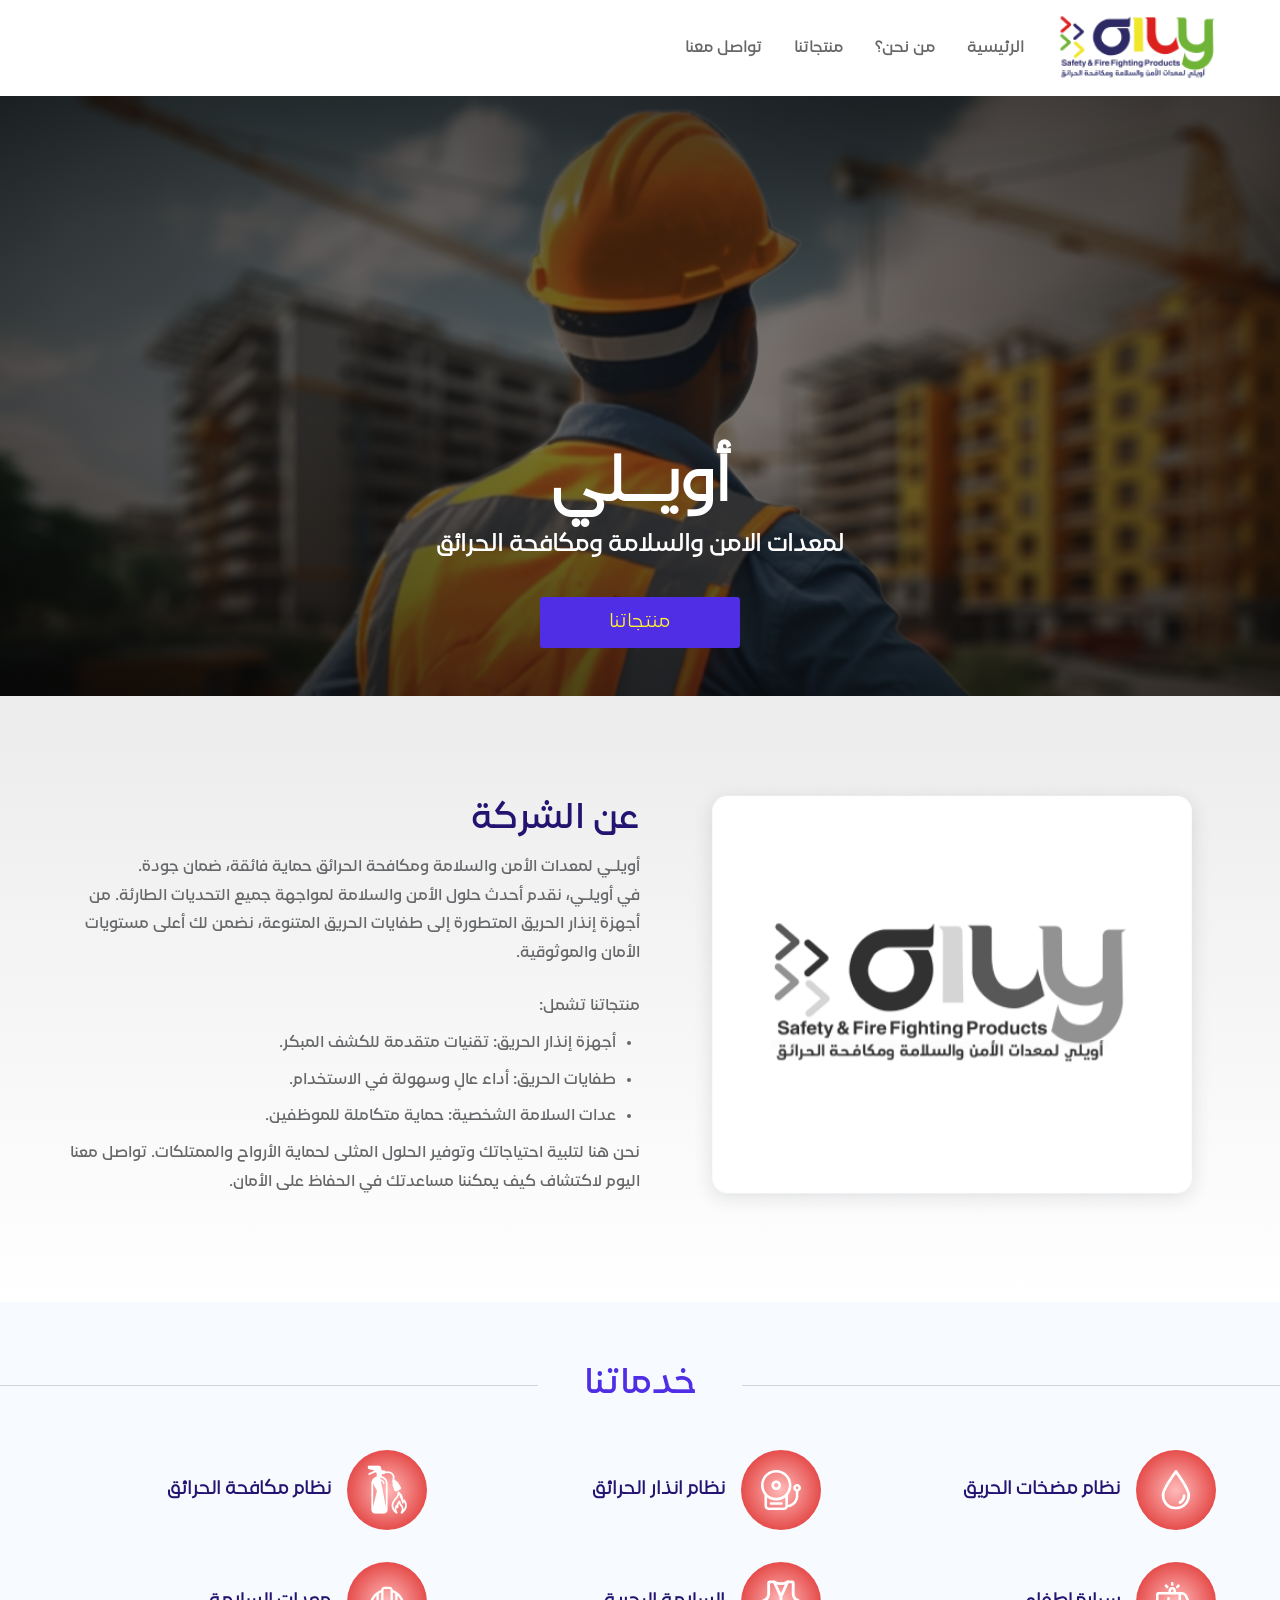
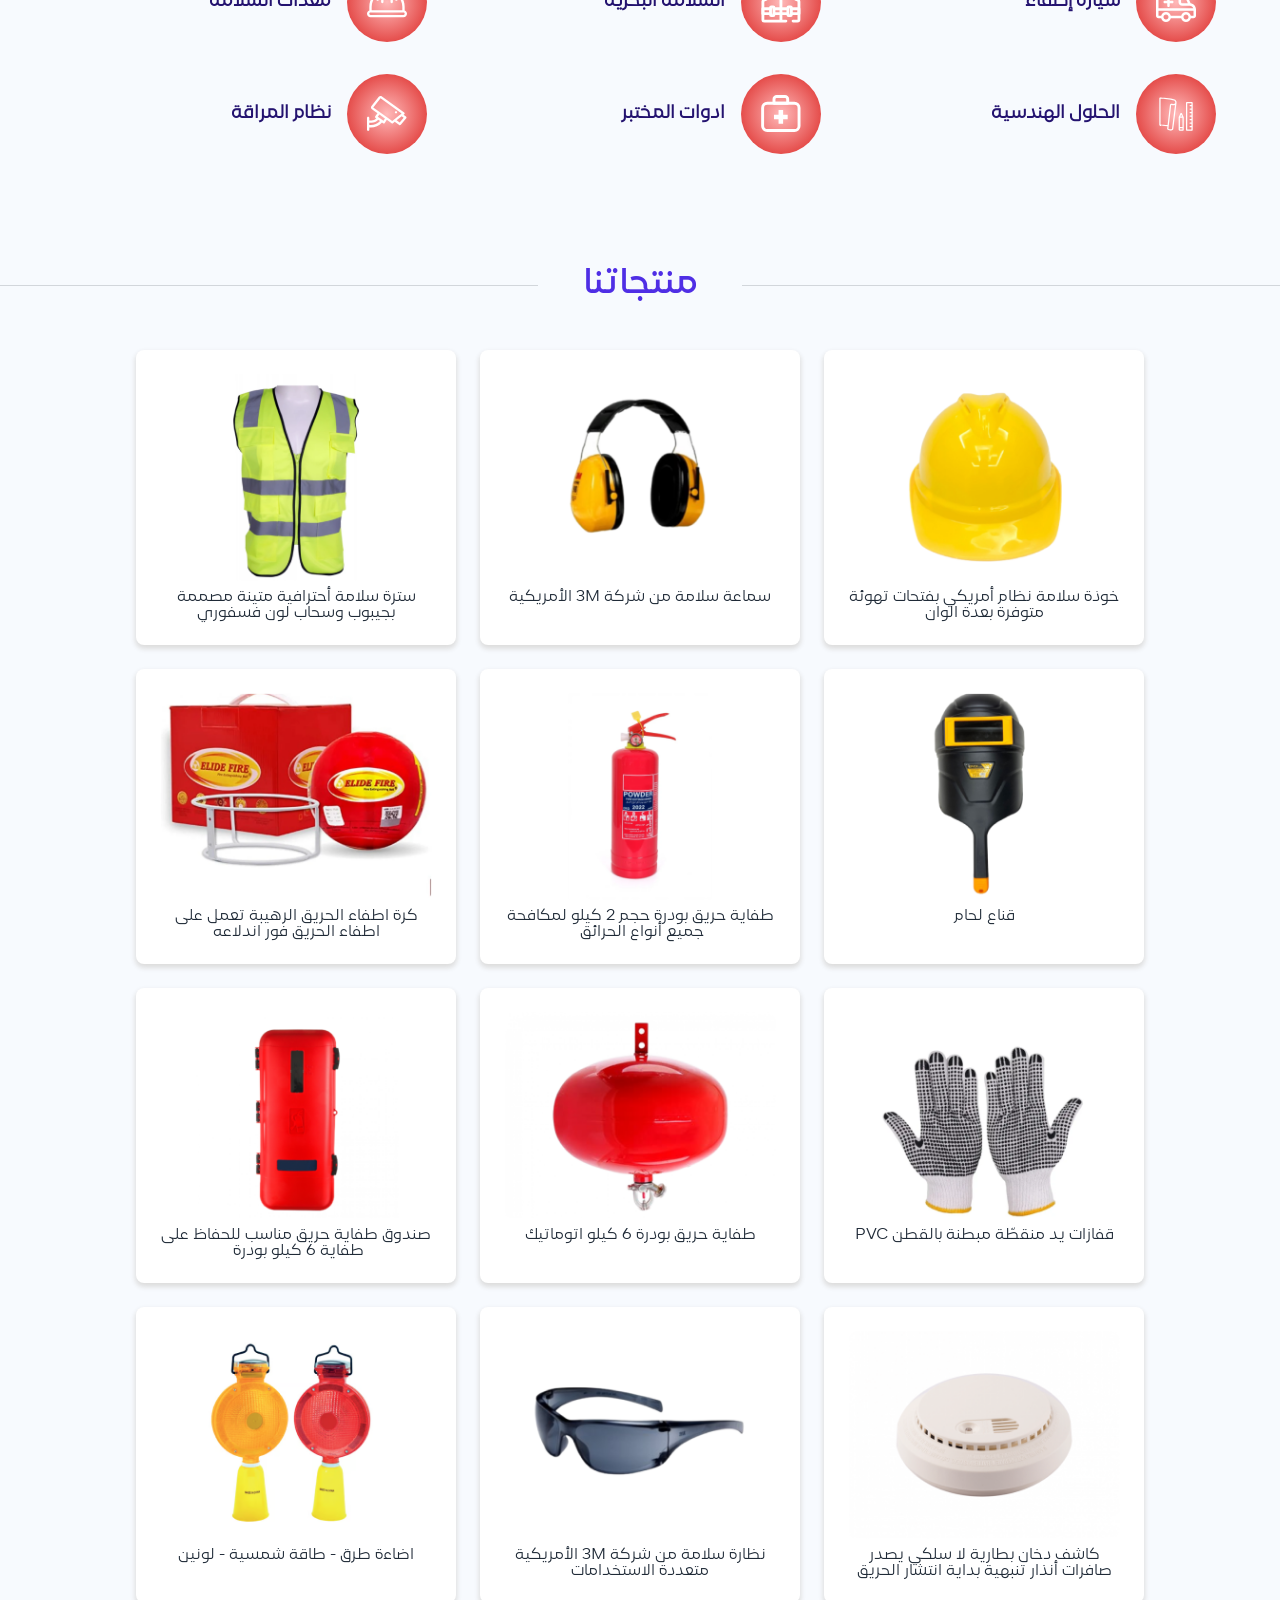
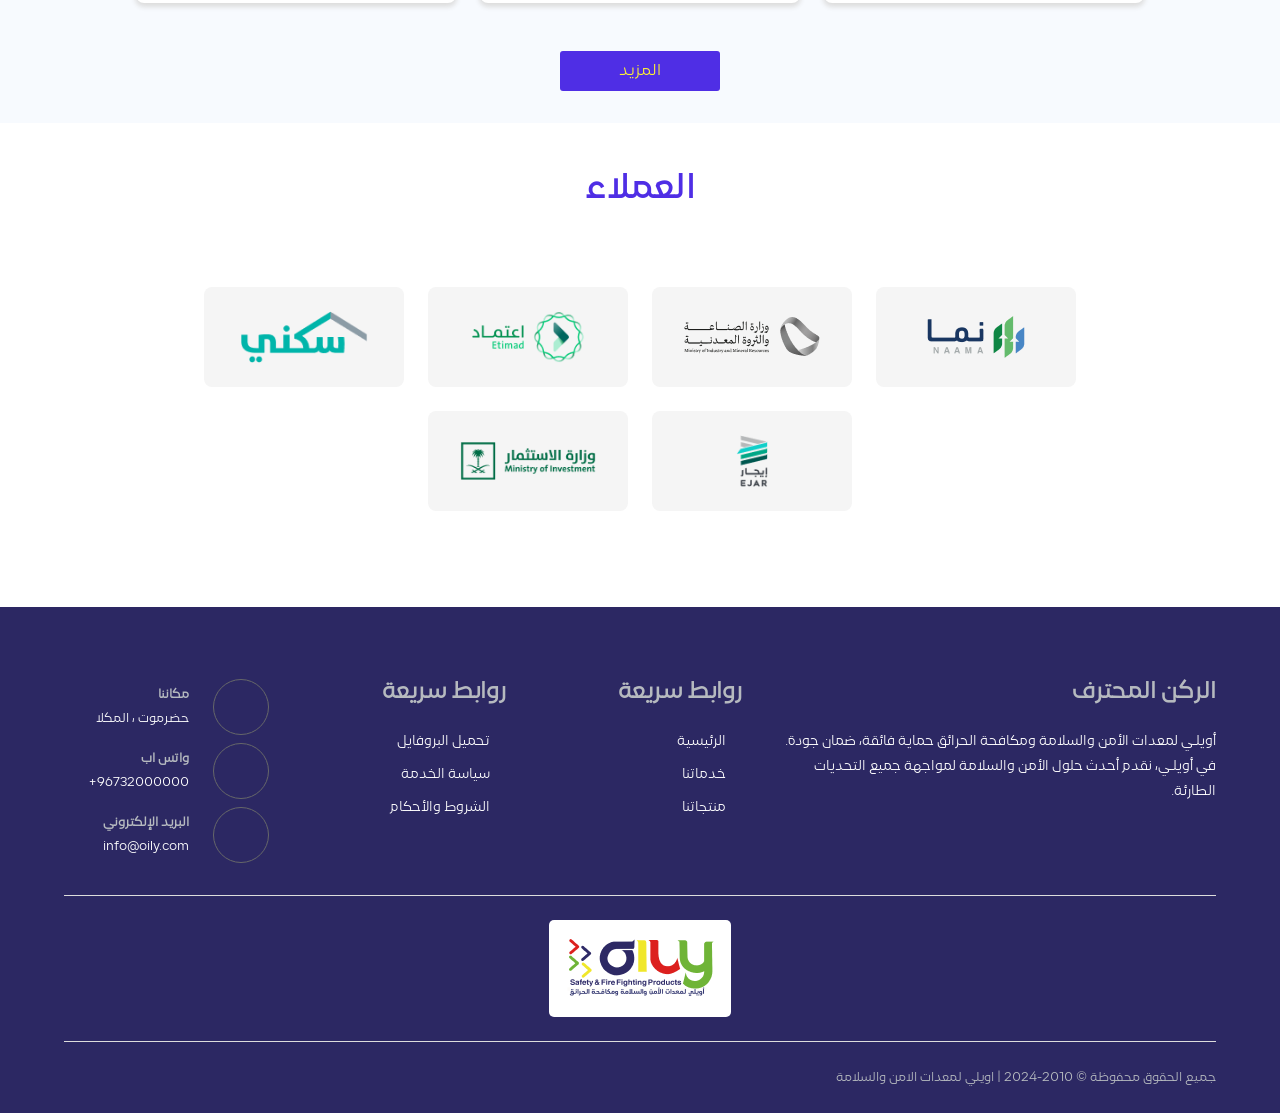
==== index.html @ 7bdcf091 "create products page, and pagination component" ====
<!DOCTYPE html>
<html lang="ar" dir="rtl">
    <head>
        <meta charset="UTF-8">
        <meta name="viewport" content="width=device-width, initial-scale=1.0">

        <!-- Icons -->
        <link rel='stylesheet' href='https://cdn-uicons.flaticon.com/2.5.1/uicons-thin-straight/css/uicons-thin-straight.css'>
        <link rel='stylesheet' href='https://cdn-uicons.flaticon.com/2.5.1/uicons-brands/css/uicons-brands.css'>

        <!-- Style -->
        <link rel="stylesheet" href="./asset/styles/index.css">
        <link rel="stylesheet" href="./asset/styles/home.css">

        <title>أويـلي</title>
    </head>

    <body>
        <!-- for the navbar -->
        <header></header>

        <!-- Hero Section -->
        <section class="hero">
            <header>
                <h1>أويــلي</h1>
                <h2>لمعدات الامن والسلامة ومكافحة الحرائق</h2>
            </header>

            <section class="btn0container">
                <a href="/pages/products" class="btn center">منتجاتنا</a>
            </section>
        </section>

        <!-- about section -->
        <section class="about section">
            <section class="image center">
                <!-- <img src="./asset/images/about.png" alt="Oily Logo"> -->
                <img src="./asset/images/Group 1878.png" alt="Oily Logo">
            </section>

            <article>
                <header>
                    <h2>عن الشركة</h2>
                </header>

                <p>أويلـي لمعدات الأمن والسلامة ومكافحة الحرائق حماية فائقة، ضمان جودة.</p>
                <p>
                    في أويلـي، نقدم أحدث حلول الأمن والسلامة لمواجهة جميع التحديات الطارئة. من أجهزة إنذار الحريق
                    المتطورة إلى طفايات الحريق المتنوعة، نضمن لك أعلى مستويات الأمان والموثوقية.
                </p>
                <p>منتجاتنا تشمل:</p>

                <ul>
                    <li>أجهزة إنذار الحريق: تقنيات متقدمة للكشف المبكر.</li>
                    <li>طفايات الحريق: أداء عالٍ وسهولة في الاستخدام.</li>
                    <li>عدات السلامة الشخصية: حماية متكاملة للموظفين.</li>
                </ul>

                <p>
                    نحن هنا لتلبية احتياجاتك وتوفير الحلول المثلى لحماية
                    الأرواح والممتلكات. تواصل معنا اليوم لاكتشاف كيف يمكننا مساعدتك في الحفاظ على الأمان.
                </p>
            </article>
        </section>

        <!-- Services section -->
        <section class="services section">
            <header>
                <h2>خدماتنا</h2>
            </header>

            <section id="services-container">
                <!-- <article class="service">
                    <section class="icon center">
                        <img src="./asset/icons/Frame.svg" alt="icon">
                    </section>

                    <header>
                        <h3>نظام مضخات الحريق</h3>
                    </header>
                </article> -->
            </section>
        </section>

        <section class="products section">
            <header>
                <h2>منتجاتنا</h2>
            </header>

            <section id="products-container" class="cards-container">
                <!-- <article class="product">
                    <section class="img center">
                        <img src="./asset/images/Image.png" alt="product's image">
                    </section>

                    <p>
                        خوذة سلامة نظام أمريكي بفتحات تهوئة متوفرة بعدة الوان
                    </p>
                </article> -->
            </section>

            <section class="btn-container">
                <a href="/pages/products.html" class="btn center">المزيد</a>
            </section>
        </section>

        <!-- Customers -->
        <section class="customers section">
            <header>
                <h2>العملاء</h2>
            </header>

            <section id="customers-container">
                <!-- <section class="customer center">
                    <img src="./asset/images/Gov_Logo.png" alt="Customer's logo">
                </section> -->
            </section>

        </section>

        <footer class="footer"></footer>

        <script type="module" src="./asset/js/index.js"></script>
        <script src="./asset/js/products.js"></script>
    </body>
</html>
---- asset/styles/index.css ----
@font-face {
    font-family: Lama;
    src: url('../fonts/lama_sans/Standard/LamaSans-Regular.ttf');
}

@font-face {
    font-family: Lama-Semibold;
    src: url('../fonts/lama_sans/Standard/LamaSans-SemiBold.ttf');
}

:root {
    --main-color: #241370;
    --header-color: #4F2EE5;
    --card-color: #F5F5F5;
    --bg-color: #ECECEC;
    --white-color: #FFF;
    --font-color: #666769;
    --border-color: #ddd;
}

* {
    margin: 0;
    padding: 0;
    transition: .3s;
    font-family: Lama;
    box-sizing: border-box;
    -moz-box-sizing: border-box;
    -webkit-box-sizing: border-box;
}

html {
    font-size: 16px;
}

body {
    color: var(--font-color);
    /* background-image: linear-gradient(45deg, var(--bg-color), var(--white-color)); */
}

a {
    text-decoration: none;
    color: var(--main-color);
}

a:hover {
    color: var(--header-color);
}

img {
    width: 100%;
}

i {
    line-height: 0;
}

.section {
    padding: 1rem 5%;
}

.section header  h2 {
    font-family: Lama-Semibold;
    color: var(--header-color);
    font-size: 2.25rem;
}

.section > header > p {
    font-size: 1.5rem;
}

.center {
    display: flex;
    flex-direction: column;
    justify-content: center;
    align-items: center;
    text-align: center;
    gap: .5rem;
}

.logo {
    width: 10rem;
}

.btn {
    height: 2.5rem;
    min-width: 10rem;
    padding: .5rem 1.5rem;
    background-color: var(--header-color);
    color: #FFF333;
    font-weight: 500;
    border-radius: 3px;
}

.btn:hover {
    background-color: var(--main-color);
    color: var(--white-color);
}

.responsive {
    display: none;
}

@media (max-width: 992px) {
    .responsive {
        display: unset;
    }

    .center.responsive {
        display: flex;
    }

    .non-responsive {
        display: none;
    }
}

.cards-container {
    display: flex;
    flex-wrap: wrap;
    justify-content: center;
    gap: 1.5rem;
    margin: 2rem 0;
    padding: 1rem 5%;
}

.card {
    width: 20rem;
    background-color: var(--white-color);
    padding: 1.5rem;
    border-radius: .5rem;
    display: flex;
    flex-direction: column;
    gap: .5rem;
    box-shadow: 0 3px 5px 1px var(--border-color);
}

.card .icon {
    width: 52px;
    height: 52px;
    background-color: var(--header-color);
    font-size: 1.5rem;
    border-radius: .5rem;
    color: var(--white-color);
}

.card header  {
    color: var(--main-color);
}

.card p {
    text-align: center;
    color: #1F2A37;
}

.card:hover {
    transform: scale(1.02);
    transition: .1s;
}

/* Navbar */
.navbar {
    height: 6rem;
    padding: 1rem 5%;
    background-color: var(--white-color);
    display: flex;
    justify-content: space-between;
    align-items: center;
}

.navbar ul {
    list-style: none;
    display: flex;
    align-items: center;
    gap: 2rem;
}

.navbar ul a {
    color: var(--font-color);
    font-weight: 600;
}

.navbar ul a:hover {
    color: var(--main-color);
}

.navbar .bar {
    font-size: 2rem;
    cursor: pointer;
    color: var(--main-color);
}

.navbar .bar:hover {
    font-size: 2rem;
    cursor: pointer;
    color: var(--header-color);
}

.navbar .icons {
    display: flex;
    gap: 1rem;
    font-size: 1.5rem;
}
.navbar .icons a {
    color: inherit;
}

.navbar .icons a:hover {
    color: var(--main-color);
}

@media (max-width: 992px) {
    .navbar > ul > ul {
        width: 100%;
        flex-direction: column;
        justify-content: center;
        align-items: center;
        position: absolute;
        top: 1rem;
        right: 0;
        padding: 2rem 3rem;
        background-color: var(--white-color);
        border-radius: 0 0 .5rem .5rem;
        height: 0;
        display: none;
        opacity: 0;
        animation-name: navbar-responsive-close;
        animation-duration: .4s;
        animation-fill-mode: forwards;
        z-index: 20;
    }

    .navbar > ul:hover > ul {
        display: flex;
        animation-name: navbar-responsive;
        animation-duration: .5s;
        animation-fill-mode: forwards;
    }
}

@keyframes navbar-responsive {
    from {
        height: 0;
        opacity: 0;
    }

    to {
        height: 15rem;
        opacity: 1;
    }
}

@keyframes navbar-responsive-close {
    from {
        height: 13rem;
        opacity: 1;
    }

    to {
        height: 0;
        opacity: 0;
    }
}

/* footer */
.footer {
    padding: 4rem 5% 1.5rem;
    background-color: #2c2863;
    color: var(--white-color);
    line-height: 1.8;
}

.footer > section:first-child {
    display: grid;
    grid-template-columns: repeat(5, 1fr);
    gap: 2rem;
    font-size: 14px;
}

.footer > section:first-child header {
    margin-bottom: 1rem;
    color: #B6BABF;
    font-size: 20px;
}

.footer > section:first-child > article:first-child {
    grid-column: span 2;
}

.footer > section:first-child ul {
    list-style: none;
}

.footer > section:first-child ul li {
    margin: .5rem 1rem;
}

.footer > section:first-child ul li a {
    color: var(--white-color);
}

.footer > section:first-child ul li a:hover {
    color: var(--header-color);
}

.footer > section:first-child > section:last-child article {
    display: flex;
    align-items: center;
    gap: 1.5rem;
    font-size: 13px;
    margin: .5rem 0;
}

.footer > section:first-child > section:last-child article header {
    margin: 0;
}

.footer > section:first-child > section:last-child article header h2 {
    font-size: 13px;
}

.footer > section:first-child > section:last-child article .icon {
    width: 3.5rem;
    height: 3.5rem;
    border: 1px solid var(--font-color);
    border-radius: 50%;
    font-size: 1.5rem;
    color: #B6BABF;
}

.footer > section:nth-of-type(2) {
    margin: 1.5rem 0;
    padding: 1.5rem 0;
    border-bottom: 1px solid var(--border-color);
    border-top: 1px solid var(--border-color);
}

.footer > section:nth-of-type(2) > section {
    width: fit-content;
    margin: 0 auto;
    padding: 1rem;
    border-radius: 5px;
    background-color: var(--white-color);
}

.footer > section:nth-of-type(3) {
    display: flex;
    justify-content: space-between;
    align-items: center;
    color: #B6BABF;
}

.footer > section:nth-of-type(3) > p {
    font-size: 13px;
}

.footer > section:nth-of-type(3) .icons {
    display: flex;
    gap: 1rem;
    font-size: 1.5rem;
}

.footer > section:nth-of-type(3) .icons a {
    color: #B6BABF;
}

.footer > section:nth-of-type(3) .icons a:hover {
    color: var(--header-color);
}

@media (max-width: 1024px) {
    .footer > section:first-child {
        grid-template-columns: repeat(3, 1fr);
    }

    .footer > section:first-child > article:first-child {
        grid-column: 1;
    }

    .footer > section:first-child > section:last-child {
        grid-column: span 3;
        display: flex;
        flex-wrap: wrap;
        justify-content: center;
        gap: 2rem;
    }
}

@media (max-width: 768px) {
    .footer > section:first-child {
        grid-template-columns: repeat(1, 1fr);
    }

    .footer > section:first-child > article:first-child {
        grid-column: 1;
        text-align: center;
    }

    .footer > section:first-child > section:nth-child(2),
    .footer > section:first-child > section:nth-child(3) {
        text-align: center;
    }

    .footer > section:first-child > section:last-child {
        grid-column: 1;
    }

    .footer > section:nth-of-type(3) {
        flex-direction: column-reverse;
        gap: 1.5rem;
    }
}

/* Header Page */
.header-page {
    height: 12.5rem;
    background-image: url('../images/hero.png');
    background-size: cover;
    background-position: center;
    position: relative;
    padding: 0 5%;
    align-items: flex-start;
}

.header-page::after {
    content: "";
    display: block;
    width: 100%;
    height: 100%;
    position: absolute;
    top: 0;
    right: 0;
    background-image: radial-gradient(rgba(6, 6, 6, 0.5), rgba(6, 6, 6, 0.8));
    z-index: 1;
}

.header-page h1 {
    position: relative;
    z-index: 5;
    font-size: 2rem;
    font-family: Lama-Semibold;
    color: var(--white-color);
    position: relative;
    margin: 0 1rem;
}

.header-page h1::before {
    content: '';
    width: 5px;
    height: 100%;
    background-color: var(--white-color);
    display: block;
    position: absolute;
    margin: 0 -1.5rem;
}

/* pagination */
.pagination {
    margin: 3rem 0;
    font-size: 13px;
    display: flex;
    justify-content: center;
    align-items: center;
    gap: 1rem;
    list-style: none;
}

.pagination li a {
    display: flex;
    width: 2rem;
    height: 2rem;
    border: 1px solid var(--border-color);
    color: var(--font-color);
    border-radius: 5px;
}

.pagination li.active a,
.pagination li a.active {
    background-color: var(--header-color);
    color: var(--white-color);
    border-color: var(--header-color);
}

.pagination li a:hover {
    background-color: var(--main-color);
    border-color: var(--main-color);
    color: var(--white-color);
    transform: scale(1.1);
}
---- asset/styles/home.css ----
.hero {
    background-image: url('../images/hero.png');
    background-repeat: no-repeat;
    background-size: cover;
    height: 37.5rem;
    position: relative;
    padding: 3rem 5%;
    display: flex;
    flex-direction: column;
    justify-content: flex-end;
    align-items: center;
    text-align: center;
    gap: 2.5rem;
    color: var(--white-color);
}

.hero::after {
    content: "";
    display: block;
    width: 100%;
    height: 100%;
    position: absolute;
    top: 0;
    background-image: radial-gradient(rgba(6, 6, 6, 0.5), rgba(6, 6, 6, 0.8));
    z-index: 1;
}

.hero > * {
    position: relative;
    z-index: 5;
}

.hero h1 {
    font-size: 4rem;
    margin-bottom: 1rem;
}

.hero .btn {
    height: 3.2rem;
    width: 12.5rem;
    font-size: 1.25rem;
    border-radius: 3px;
}

/* About section */
.about {
    padding: 5rem 5%;
    display: flex;
    justify-content: space-between;
    gap: 2rem;
    align-items: center;
    background-image: linear-gradient(180deg, var(--bg-color), var(--white-color));
}

.about article {
    width: 50%;
}

.about article h2 {
    color: var(--main-color);
    margin-bottom: 1rem;
}

.about article p,
.about article li {
    font-family: Lama-Semibold;
    line-height: 1.8;
}

.about article p:nth-child(4) {
    margin-top: 1.5rem;
}

.about article li {
    margin: .5rem 1.5rem;
}

.about .image {
    width: 33rem;
    position: relative;
}

.about .image img {
    position: relative;
    z-index: 10;
}

.about .image::after,
.about .image::before {
    content: "";
    width: 92.5px;
    height: 158.28px;
    display: block;
    background-image: url('../images/Layer_1.png');
    background-size: cover;
    position: absolute;
    animation-name: opacity;
    animation-duration: 4s;
    animation-timing-function: ease;
    animation-fill-mode: forwards;
    animation-iteration-count: infinite;
}

.about .image::before {
    top: -2rem;
    right: -1rem;
}

.about .image::after {
    bottom: -2rem;
    left: -1rem;
    animation-delay: 1s;
}

@keyframes opacity {
    0% {
        opacity: 0;
    }

    50% {
        opacity: 1;
    }

    100% {
        opacity: 0;
    }
}

@media (max-width: 992px) {
    .about {
        flex-direction: column;
        align-items: center;
    }

    .about article {
        width: 100%
    }
}

/* Section Class of Services and Products section */
.section:not(.about.section, .customers.section) {
    padding: 4rem 0 2rem;
    background-color: #F7FAFE;
}

.section > header {
    position: relative;
}

.section > header h2 {
    width: fit-content;
    margin: 0 auto;
}

.section > header::after,
.section > header::before {
    content: "";
    display: block;
    width: 42%;
    height: 1px;
    border-bottom: 1px solid #D2D6DB;
    position: absolute;
    left: 0;
    top: 50%;
}

.section > header::before {
    left: unset;
    right: 0;
}

/* Services section */
.services > section {
    padding: 1rem 5%;
    display: grid;
    grid-template-columns: repeat(3, 1fr);
    gap: 2rem;
    margin-top: 2rem;
}

.services section .service {
    display: flex;
    align-items: center;
    gap: 1rem;
    color: var(--main-color);
}

.services section .service .icon {
    width: 5rem;
    height: 5rem;
    background-image: radial-gradient(rgba(255, 185, 185, 1), rgba(218, 32, 29, 1));
    border-radius: 50%;
}

.services section .service .icon img {
    width: 2.5rem;
}

@media (max-width: 992px) {
    .services > section {
        grid-template-columns: repeat(2, 1fr);
        margin: 2rem auto;
    }
}

@media (max-width: 768px) {
    .services > header::after,
    .services > header::before {
        width: 35%;
    }
}

@media (max-width: 375px) {
    .services header::after,
    .services header::before {
        width: 25%;
    }

    .services > section {
        grid-template-columns: repeat(1, 1fr);
        width: 100%;
    }
}

/* Products section */
.products .btn {
    width: fit-content;
    margin: 0 auto;
}


/* Customers section */
.customers {
    background-color: var(--white-color);
    padding-top: 3rem;
}

.customers > header::after,
.customers > header::before {
    content: unset;
}

.customers > section {
    padding: 2rem 5%;
    display: flex;
    justify-content: center;
    flex-wrap: wrap;
    gap: 1.5rem;
    margin: 3rem 0;
}

.customers section .customer {
    width: 12.5rem;
    height: 6.25rem;
    background-color: var(--card-color);
    padding: 1.5rem 2rem;
    border-radius: .5rem;
    position: relative;
}

.customers section .customer img {
    width: 100%;
    height: 100%;
    object-fit: scale-down;
}

.customers section .customer:hover img {
    transform: scale(1.1);
}
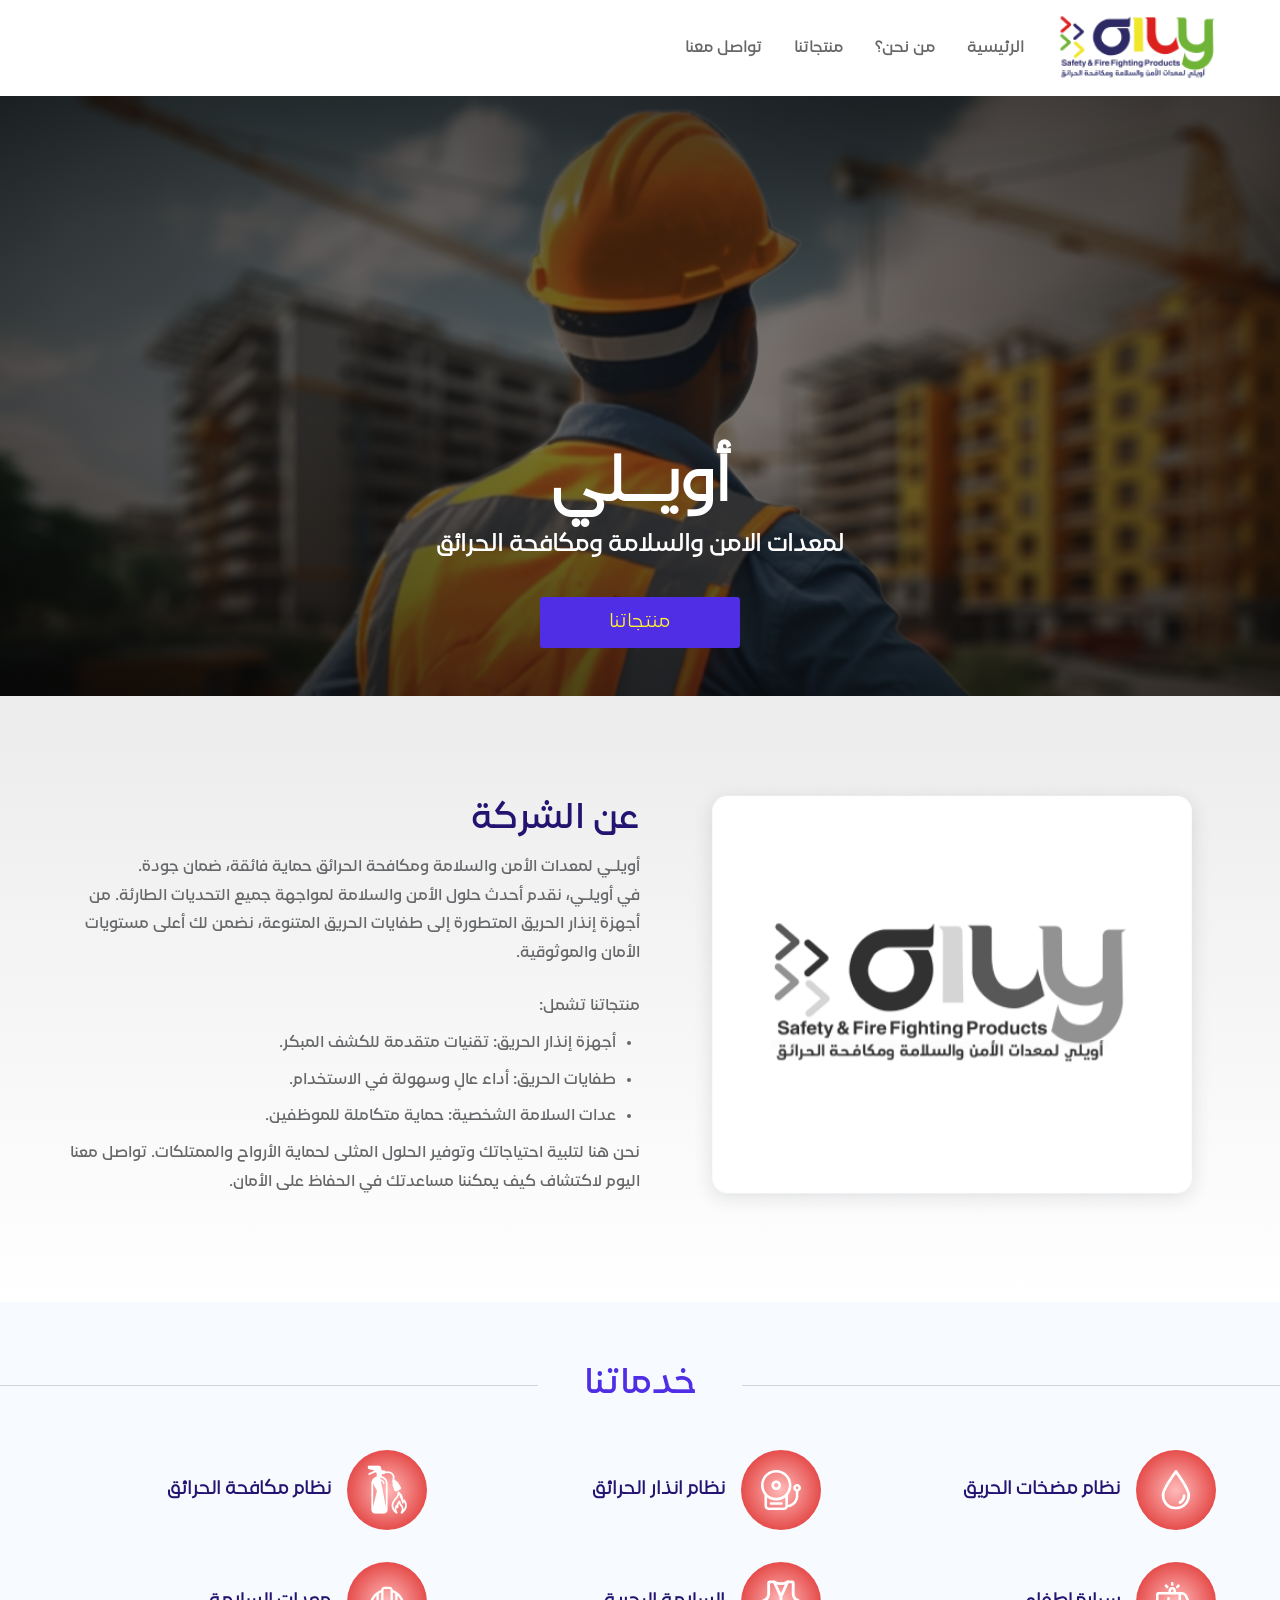
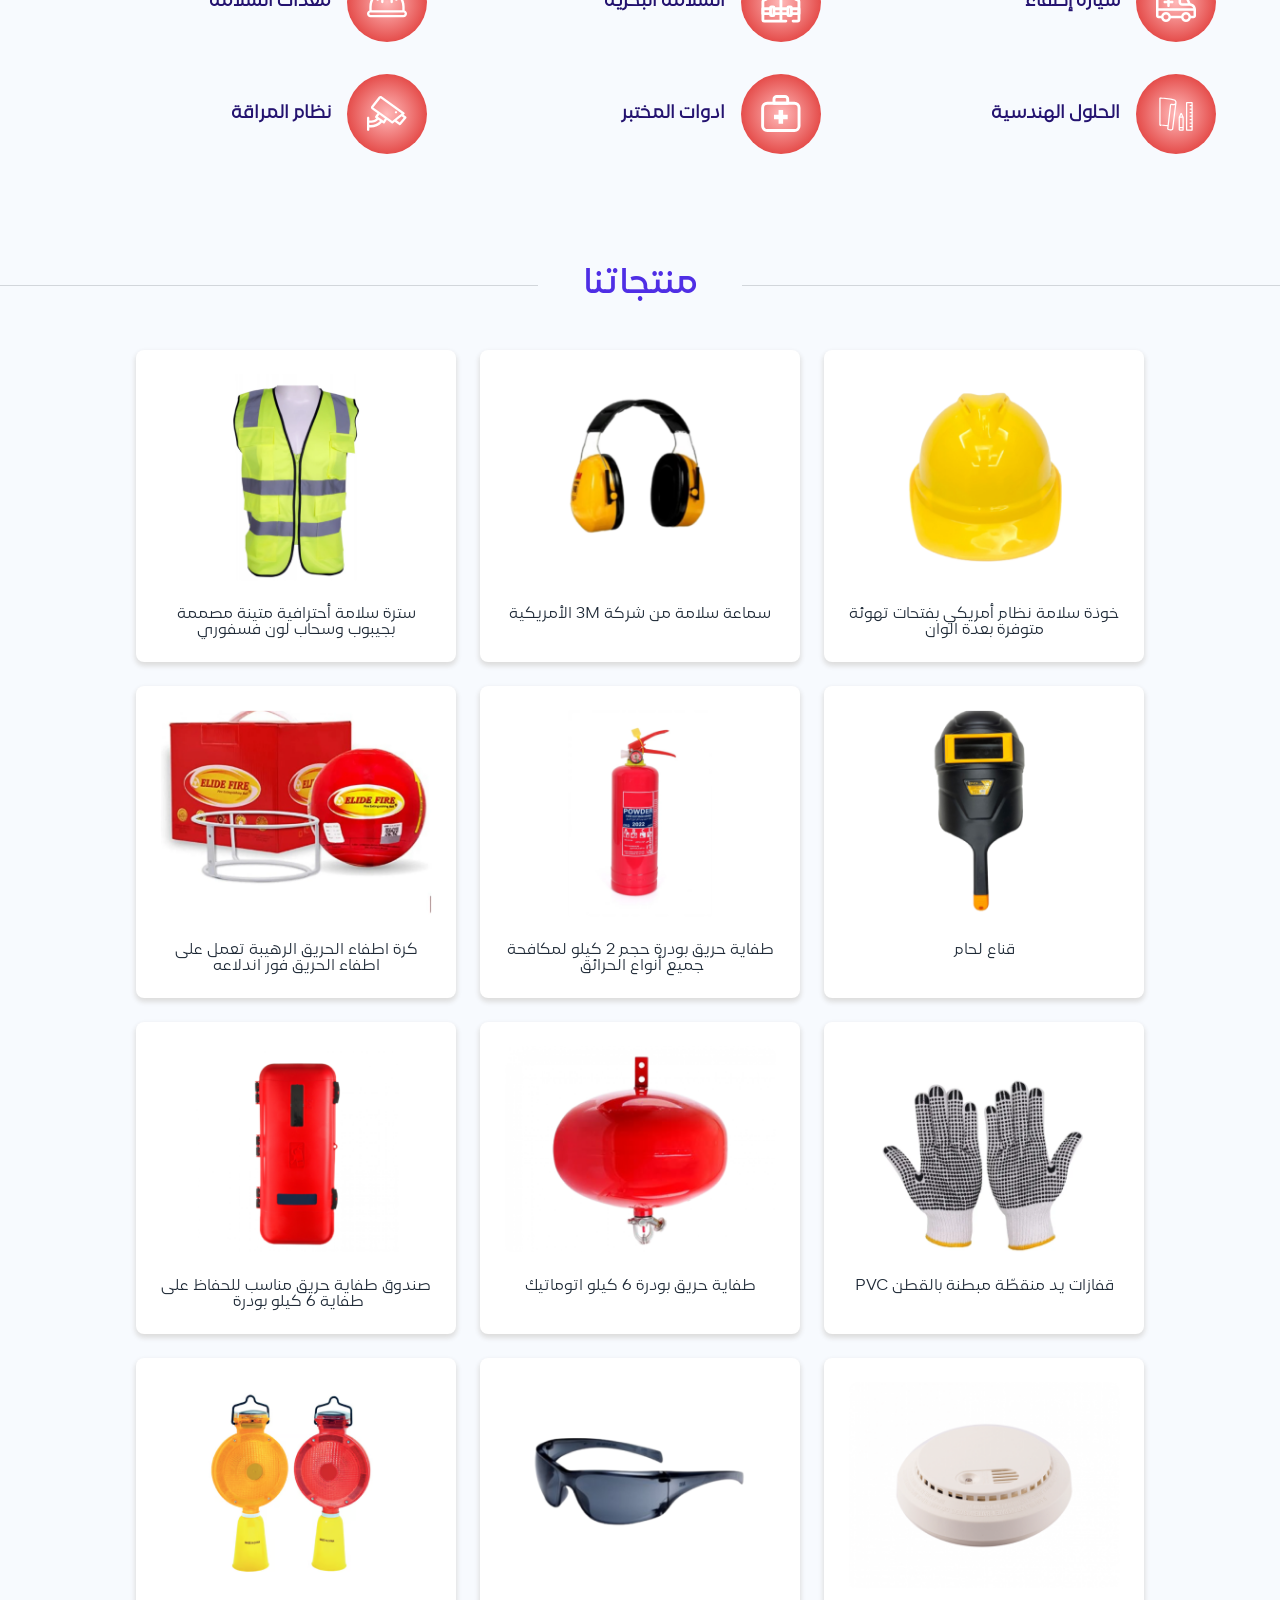
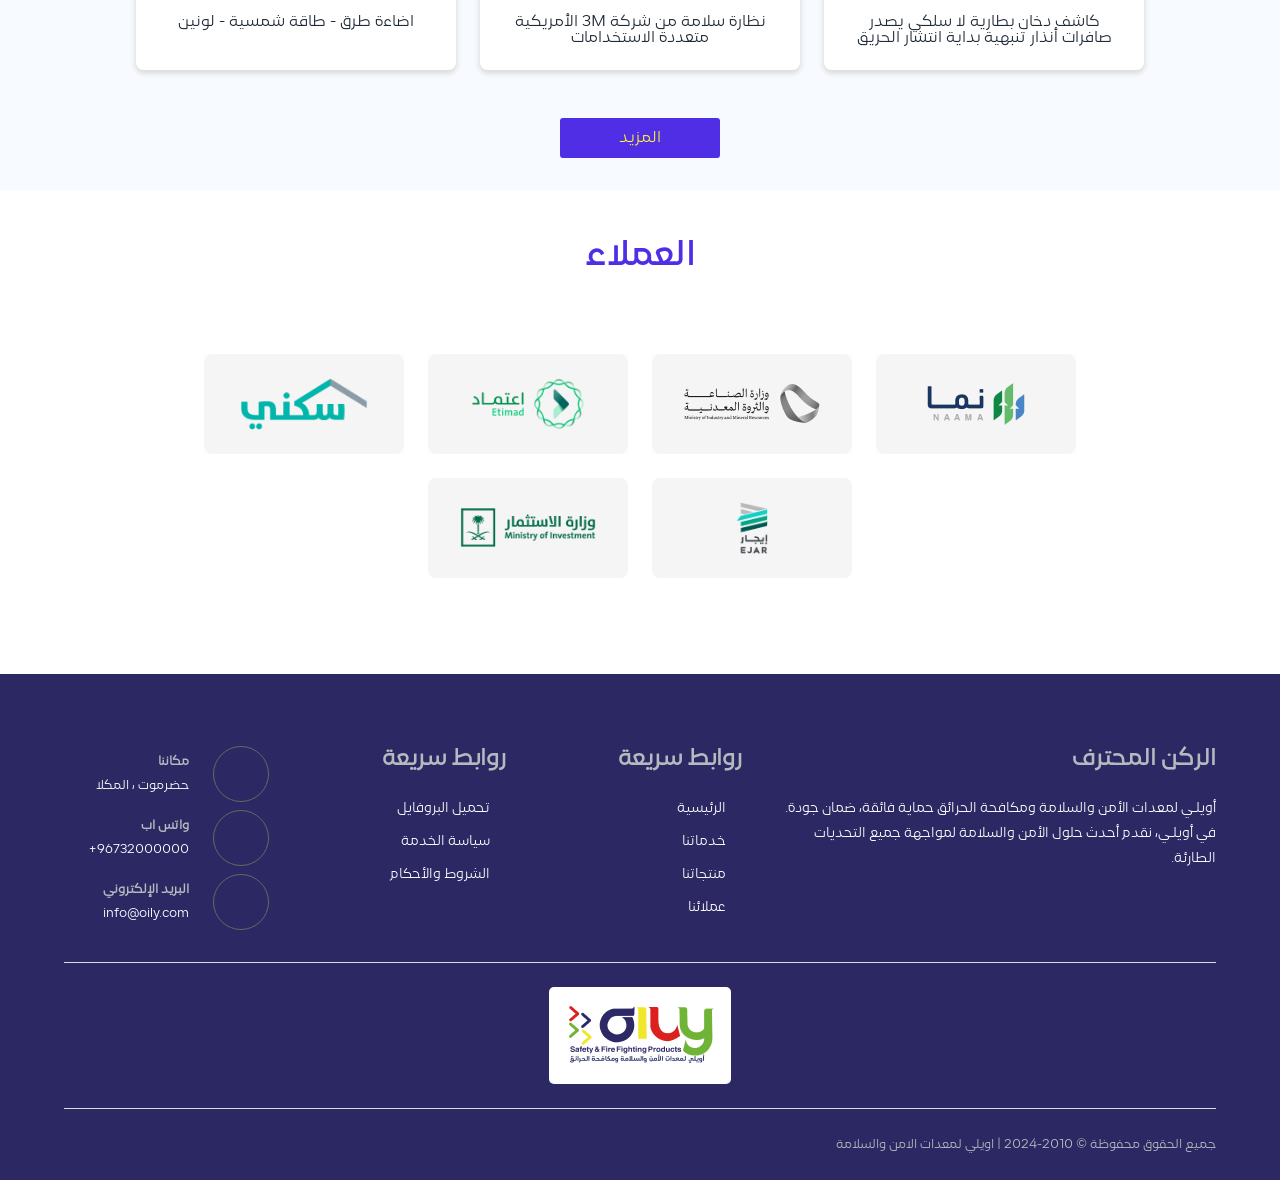
==== commit 31f6a6fa: "add favicon and meta tags" ====
--- a/index.html
+++ b/index.html
@@ -3,6 +3,11 @@
     <head>
         <meta charset="UTF-8">
         <meta name="viewport" content="width=device-width, initial-scale=1.0">
+
+        <meta name="description" content="أويلـي لمعدات الأمن والسلامة ومكافحة الحرائق، نقدم أحدث حلول الأمن والسلامة لمواجهة جميع التحديات الطارئة">
+        <meta name="keywords" content="أويلي, اويلي, معدات سلامة, مكافحةالحرائق، حلول الأمن, اويلي لمعدات السلامة، Oily">
+
+        <link rel="icon" href="/public/logo_icon.ico">
 
         <!-- Icons -->
         <link rel='stylesheet' href='https://cdn-uicons.flaticon.com/2.5.1/uicons-thin-straight/css/uicons-thin-straight.css'>
--- a/asset/styles/index.css
+++ b/asset/styles/index.css
@@ -141,6 +141,17 @@
     font-size: 1.5rem;
     border-radius: .5rem;
     color: var(--white-color);
+}
+
+.card .img {
+    height: 13rem;
+    margin-bottom: 1rem;
+}
+
+.card .img img {
+    width: 100%;
+    height: 100%;
+    object-fit: scale-down;
 }
 
 .card header  {
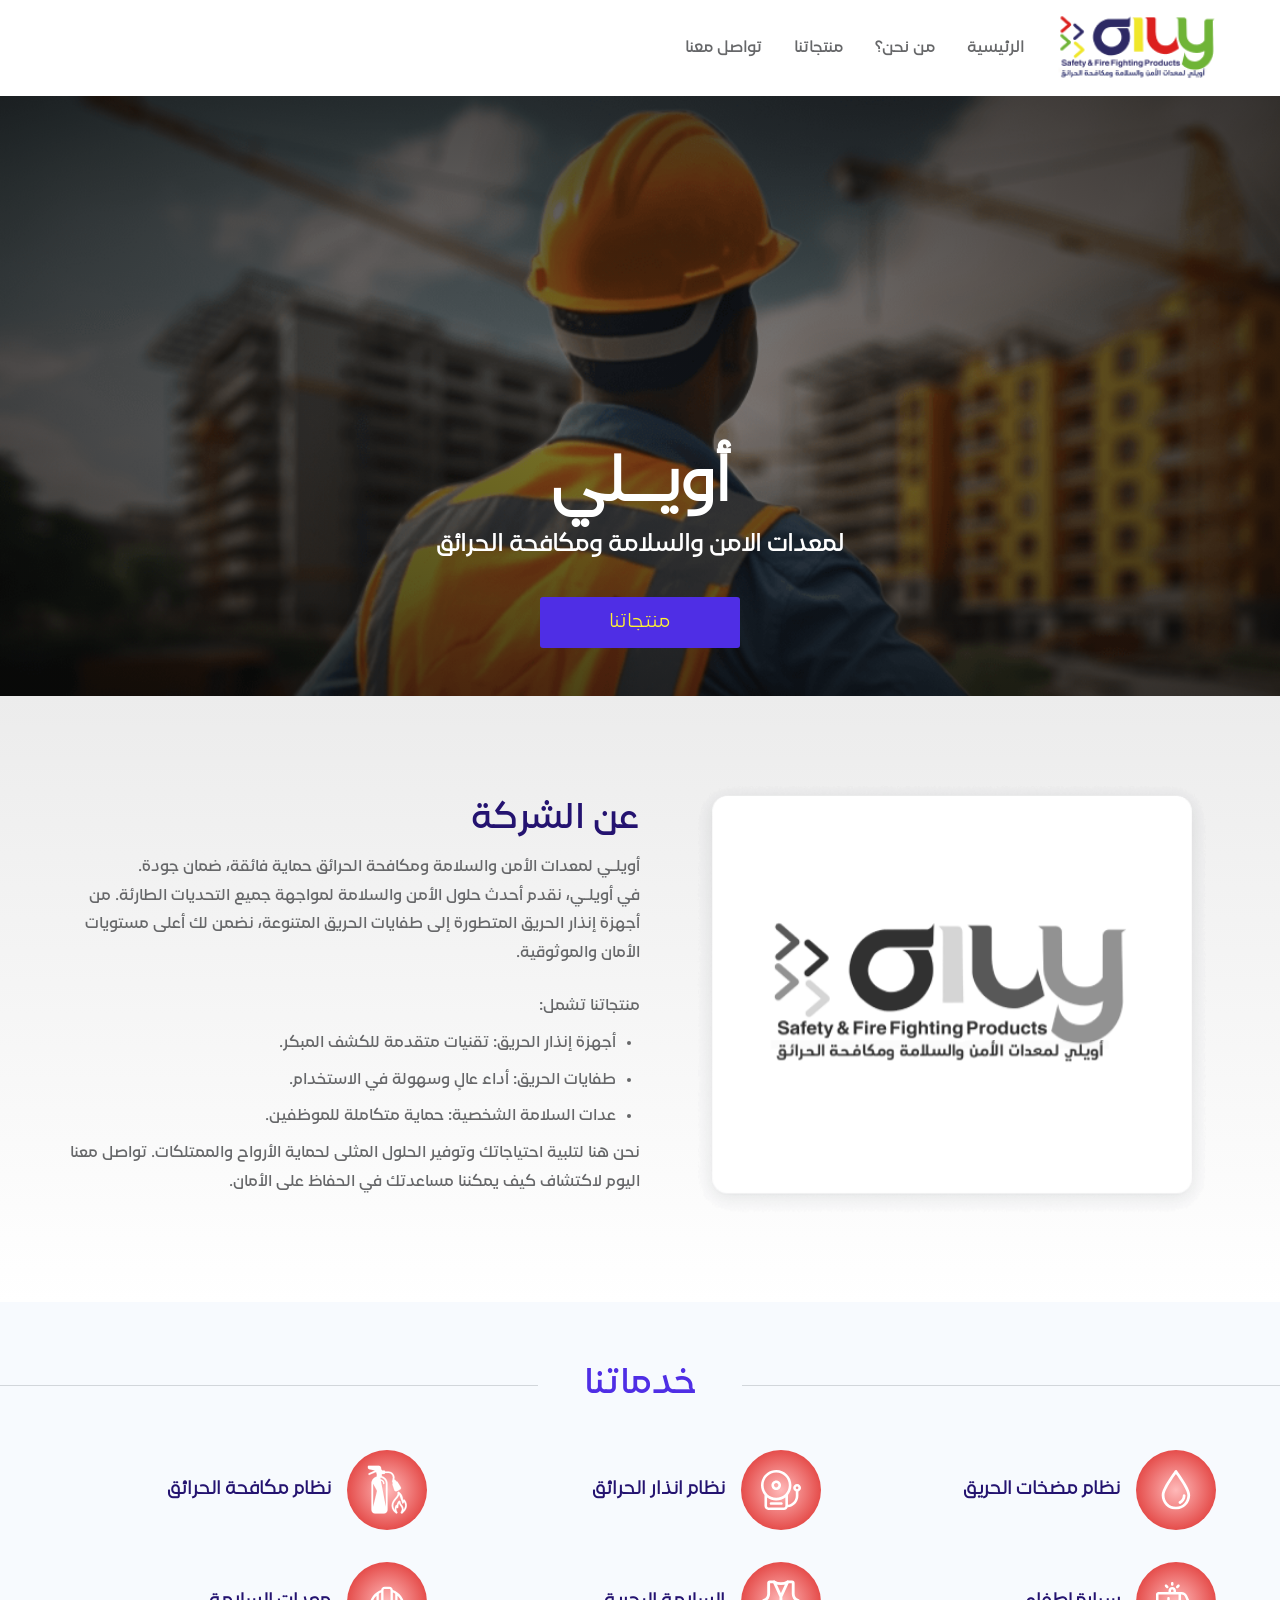
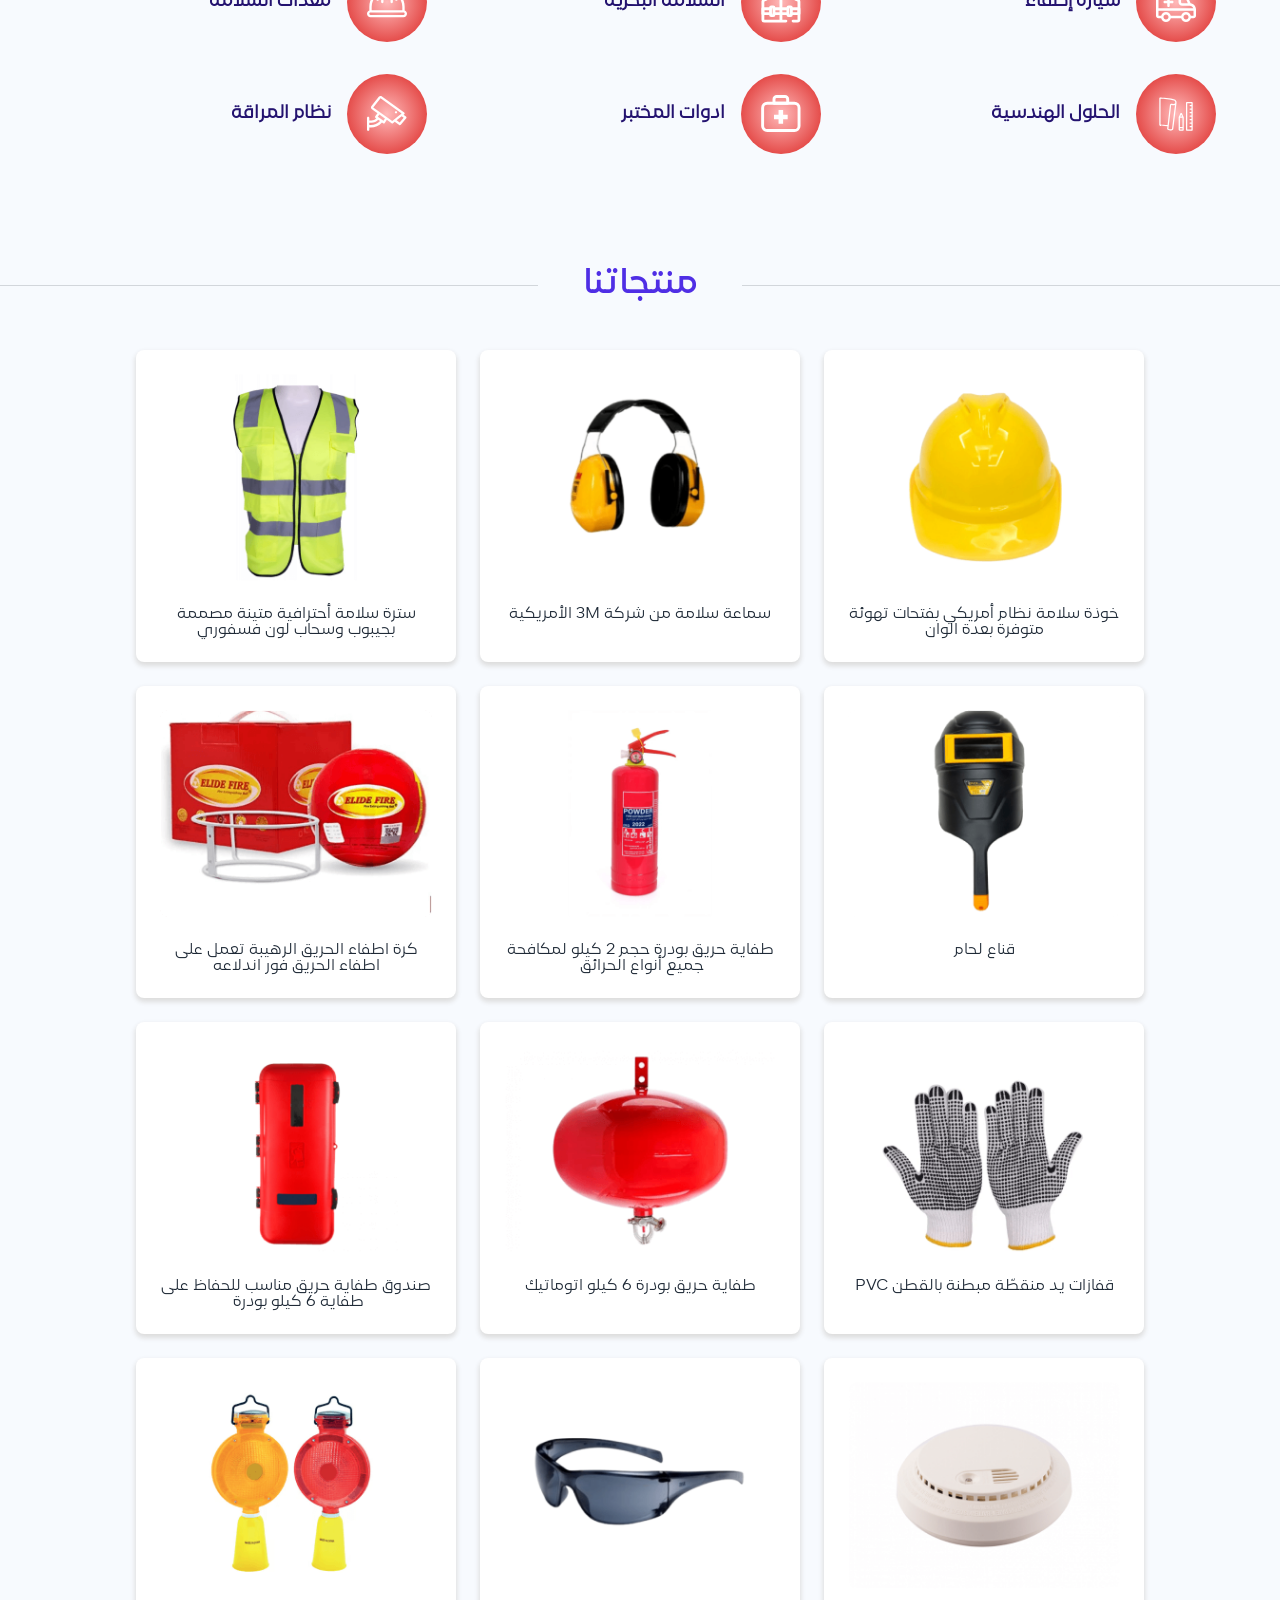
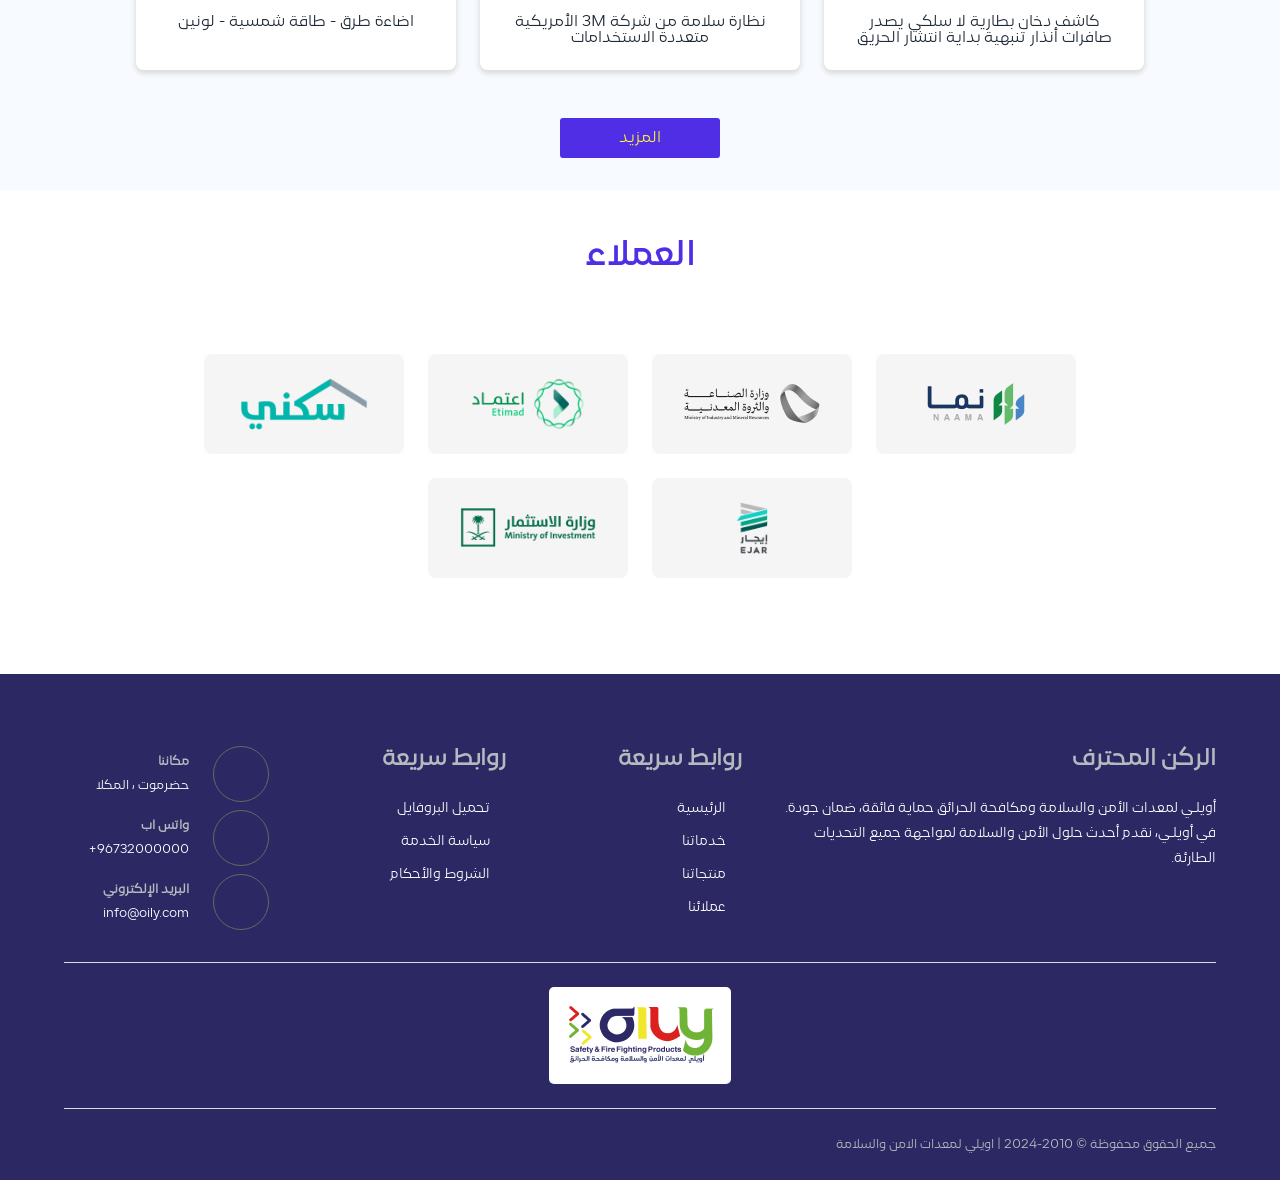
==== commit cdce9023: "add minify css files, and minimize the png images" ====
--- a/index.html
+++ b/index.html
@@ -14,8 +14,8 @@
         <link rel='stylesheet' href='https://cdn-uicons.flaticon.com/2.5.1/uicons-brands/css/uicons-brands.css'>
 
         <!-- Style -->
-        <link rel="stylesheet" href="./asset/styles/index.css">
-        <link rel="stylesheet" href="./asset/styles/home.css">
+        <link rel="stylesheet" href="./asset/styles/index.min.css">
+        <link rel="stylesheet" href="./asset/styles/home.min.css">
 
         <title>أويـلي</title>
     </head>
--- a/asset/styles/index.min.css
+++ b/asset/styles/index.min.css
@@ -0,0 +1 @@
+.card p,.center{text-align:center}.navbar .bar,.navbar .bar:hover{cursor:pointer;font-size:2rem}.footer>section:first-child ul li a:hover,.footer>section:nth-of-type(3) .icons a:hover,.navbar .bar:hover,.section header h2,a:hover{color:var(--header-color)}*,.footer>section:first-child>section:last-child article header{margin:0}.card,.header-page,.header-page h1{position:relative}.footer>section:first-child ul,.navbar ul,.pagination{list-style:none}@font-face{font-family:Lama;src:url('../fonts/lama_sans/Standard/LamaSans-Regular.ttf')}@font-face{font-family:Lama-Semibold;src:url('../fonts/lama_sans/Standard/LamaSans-SemiBold.ttf')}:root{--main-color:#241370;--header-color:#4F2EE5;--card-color:#F5F5F5;--bg-color:#ECECEC;--white-color:#FFF;--font-color:#666769;--border-color:#ddd}*{padding:0;transition:.3s;font-family:Lama;box-sizing:border-box;-moz-box-sizing:border-box;-webkit-box-sizing:border-box}html{font-size:16px}body{color:var(--font-color)}a{text-decoration:none;color:var(--main-color)}img{width:100%}i{line-height:0}.section{padding:1rem 5%}.section header h2{font-family:Lama-Semibold;font-size:2.25rem}.card .icon,.section>header>p{font-size:1.5rem}.center{display:flex;flex-direction:column;justify-content:center;align-items:center;gap:.5rem}.logo{width:10rem}.btn{height:2.5rem;min-width:10rem;padding:.5rem 1.5rem;background-color:var(--header-color);color:#fff333;font-weight:500;border-radius:3px}.card,.header-page h1::before,.navbar{background-color:var(--white-color)}.btn:hover,.card .icon,.footer{color:var(--white-color)}.card,.card .icon{border-radius:.5rem}.btn:hover{background-color:var(--main-color)}.responsive{display:none}.cards-container{display:flex;flex-wrap:wrap;justify-content:center;gap:1.5rem;margin:2rem 0;padding:1rem 5%}.card{width:20rem;padding:1.5rem;display:flex;flex-direction:column;gap:.5rem;box-shadow:0 3px 5px 1px var(--border-color);top:100rem}.showing{animation-name:showingup;animation-duration:1s;animation-fill-mode:forwards}.card .icon{width:52px;height:52px;background-color:var(--header-color)}.card header,.navbar .bar,.navbar .icons a:hover,.navbar ul a:hover{color:var(--main-color)}.card .img{height:13rem;margin-bottom:1rem}.card .img img{width:100%;height:100%;object-fit:scale-down}.card p{color:#1f2a37}.card:hover{transform:scale(1.02);transition:.1s}@keyframes showingup{0%{top:50rem}100%{top:0}}.navbar{height:6rem;padding:1rem 5%;display:flex;justify-content:space-between;align-items:center}.navbar ul{display:flex;align-items:center;gap:2rem}.navbar ul a{color:var(--font-color);font-weight:600}.footer>section:nth-of-type(3) .icons,.navbar .icons{display:flex;gap:1rem;font-size:1.5rem}.navbar .icons a{color:inherit}@media (max-width:992px){.responsive{display:unset}.center.responsive{display:flex}.non-responsive{display:none}.navbar>ul>ul{width:100%;flex-direction:column;justify-content:center;align-items:center;position:absolute;top:1rem;right:0;padding:2rem 3rem;background-color:var(--white-color);border-radius:0 0 .5rem .5rem;height:0;display:none;opacity:0;animation-name:navbar-responsive-close;animation-duration:.4s;animation-fill-mode:forwards;z-index:20}.navbar>ul:hover>ul{display:flex;animation-name:navbar-responsive;animation-duration:.5s;animation-fill-mode:forwards}}@keyframes navbar-responsive{from{height:0;opacity:0}to{height:15rem;opacity:1}}@keyframes navbar-responsive-close{from{height:13rem;opacity:1}to{height:0;opacity:0}}.footer{padding:4rem 5% 1.5rem;background-color:#2c2863;line-height:1.8}.footer>section:first-child{display:grid;grid-template-columns:repeat(5,1fr);gap:2rem;font-size:14px}.footer>section:first-child>section:last-child article header h2,.footer>section:nth-of-type(3)>p,.pagination{font-size:13px}.footer>section:first-child header{margin-bottom:1rem;color:#b6babf;font-size:20px}.footer>section:first-child ul li a,.header-page h1,.pagination li a:hover{color:var(--white-color)}.footer>section:first-child>article:first-child{grid-column:span 2}.footer>section:first-child ul li{margin:.5rem 1rem}.footer>section:first-child>section:last-child article{display:flex;align-items:center;gap:1.5rem;font-size:13px;margin:.5rem 0}.footer>section:first-child>section:last-child article .icon{width:3.5rem;height:3.5rem;border:1px solid var(--font-color);border-radius:50%;font-size:1.5rem;color:#b6babf}.footer>section:nth-of-type(2){margin:1.5rem 0;padding:1.5rem 0;border-bottom:1px solid var(--border-color);border-top:1px solid var(--border-color)}.footer>section:nth-of-type(2)>section{width:fit-content;margin:0 auto;padding:1rem;border-radius:5px;background-color:var(--white-color)}.footer>section:nth-of-type(3){display:flex;justify-content:space-between;align-items:center;color:#b6babf}.header-page h1::before,.header-page::after{height:100%;display:block;position:absolute}.footer>section:nth-of-type(3) .icons a{color:#b6babf}@media (max-width:1024px){.footer>section:first-child{grid-template-columns:repeat(3,1fr)}.footer>section:first-child>article:first-child{grid-column:1}.footer>section:first-child>section:last-child{grid-column:span 3;display:flex;flex-wrap:wrap;justify-content:center;gap:2rem}}@media (max-width:768px){.footer>section:first-child{grid-template-columns:repeat(1,1fr)}.footer>section:first-child>article:first-child{grid-column:1;text-align:center}.footer>section:first-child>section:nth-child(2),.footer>section:first-child>section:nth-child(3){text-align:center}.footer>section:first-child>section:last-child{grid-column:1}.footer>section:nth-of-type(3){flex-direction:column-reverse;gap:1.5rem}}.header-page{height:12.5rem;background-image:url('../images/hero.png');background-size:cover;background-position:center;padding:0 5%;align-items:flex-start}.header-page::after{content:"";width:100%;top:0;right:0;background-image:radial-gradient(rgba(6,6,6,.5),rgba(6,6,6,.8));z-index:1}.header-page h1{z-index:5;font-size:2rem;font-family:Lama-Semibold;margin:0 1rem}.header-page h1::before{content:'';width:5px;margin:0 -1.5rem}.pagination{margin:3rem 0;display:flex;justify-content:center;align-items:center;gap:1rem}.pagination li a{display:flex;width:2rem;height:2rem;border:1px solid var(--border-color);color:var(--font-color);border-radius:5px}.pagination li a.active,.pagination li.active a{background-color:var(--header-color);color:var(--white-color);border-color:var(--header-color)}.pagination li a:hover{background-color:var(--main-color);border-color:var(--main-color);transform:scale(1.1)}
--- a/asset/styles/home.min.css
+++ b/asset/styles/home.min.css
@@ -0,0 +1 @@
+.about,.hero{display:flex}.hero{background-image:url('../images/hero.png');background-repeat:no-repeat;background-size:cover;height:37.5rem;position:relative;padding:3rem 5%;flex-direction:column;justify-content:flex-end;align-items:center;text-align:center;gap:2.5rem;color:var(--white-color)}.hero::after{content:"";display:block;width:100%;height:100%;position:absolute;top:0;background-image:radial-gradient(rgba(6,6,6,.5),rgba(6,6,6,.8));z-index:1}.about .image,.about .image img,.hero>*,.section>header{position:relative}.hero>*{z-index:5}.hero h1{font-size:4rem;margin-bottom:1rem}.hero .btn{height:3.2rem;width:12.5rem;font-size:1.25rem;border-radius:3px}.about{padding:5rem 5%;justify-content:space-between;gap:2rem;align-items:center;background-image:linear-gradient(180deg,var(--bg-color),var(--white-color))}.about article{width:50%}.about article h2{color:var(--main-color);margin-bottom:1rem}.about article li,.about article p{font-family:Lama-Semibold;line-height:1.8}.about article p:nth-child(4){margin-top:1.5rem}.about article li{margin:.5rem 1.5rem}.about .image{width:33rem}.about .image img{z-index:10}.about .image::after,.about .image::before{content:"";width:92.5px;height:158.28px;display:block;background-image:url('../images/Layer_1.png');background-size:cover;position:absolute;animation-name:opacity;animation-duration:4s;animation-timing-function:ease;animation-fill-mode:forwards;animation-iteration-count:infinite}.about .image::before{top:-2rem;right:-1rem}.about .image::after{bottom:-2rem;left:-1rem;animation-delay:1s}@keyframes opacity{0%,100%{opacity:0}50%{opacity:1}}.section:not(.about.section,.customers.section){padding:4rem 0 2rem;background-color:#f7fafe}.products .btn,.section>header h2{width:fit-content;margin:0 auto}.section>header::after,.section>header::before{content:"";display:block;width:42%;height:1px;border-bottom:1px solid #d2d6db;position:absolute;left:0;top:50%}.section>header::before{left:unset;right:0}.services>section{padding:1rem 5%;display:grid;grid-template-columns:repeat(3,1fr);gap:2rem;margin-top:2rem}.services section .service{display:flex;align-items:center;gap:1rem;color:var(--main-color);position:relative;top:100rem}.services section .service .icon{width:5rem;height:5rem;background-image:radial-gradient(#ffb9b9,#da201d);border-radius:50%}.services section .service .icon img{width:2.5rem}@media (max-width:992px){.about{flex-direction:column;align-items:center}.about article{width:100%}.services>section{grid-template-columns:repeat(2,1fr);margin:2rem auto}}@media (max-width:768px){.services>header::after,.services>header::before{width:35%}}@media (max-width:375px){.services header::after,.services header::before{width:25%}.services>section{grid-template-columns:repeat(1,1fr);width:100%}}.customers{background-color:var(--white-color);padding-top:3rem}.customers>header::after,.customers>header::before{content:unset}.customers>section{padding:2rem 5%;display:flex;justify-content:center;flex-wrap:wrap;gap:1.5rem;margin:3rem 0}.customers section .customer{width:12.5rem;height:6.25rem;background-color:var(--card-color);padding:1.5rem 2rem;border-radius:.5rem;position:relative}.customers section .customer img{width:100%;height:100%;object-fit:scale-down}.customers section .customer:hover img{transform:scale(1.1)}
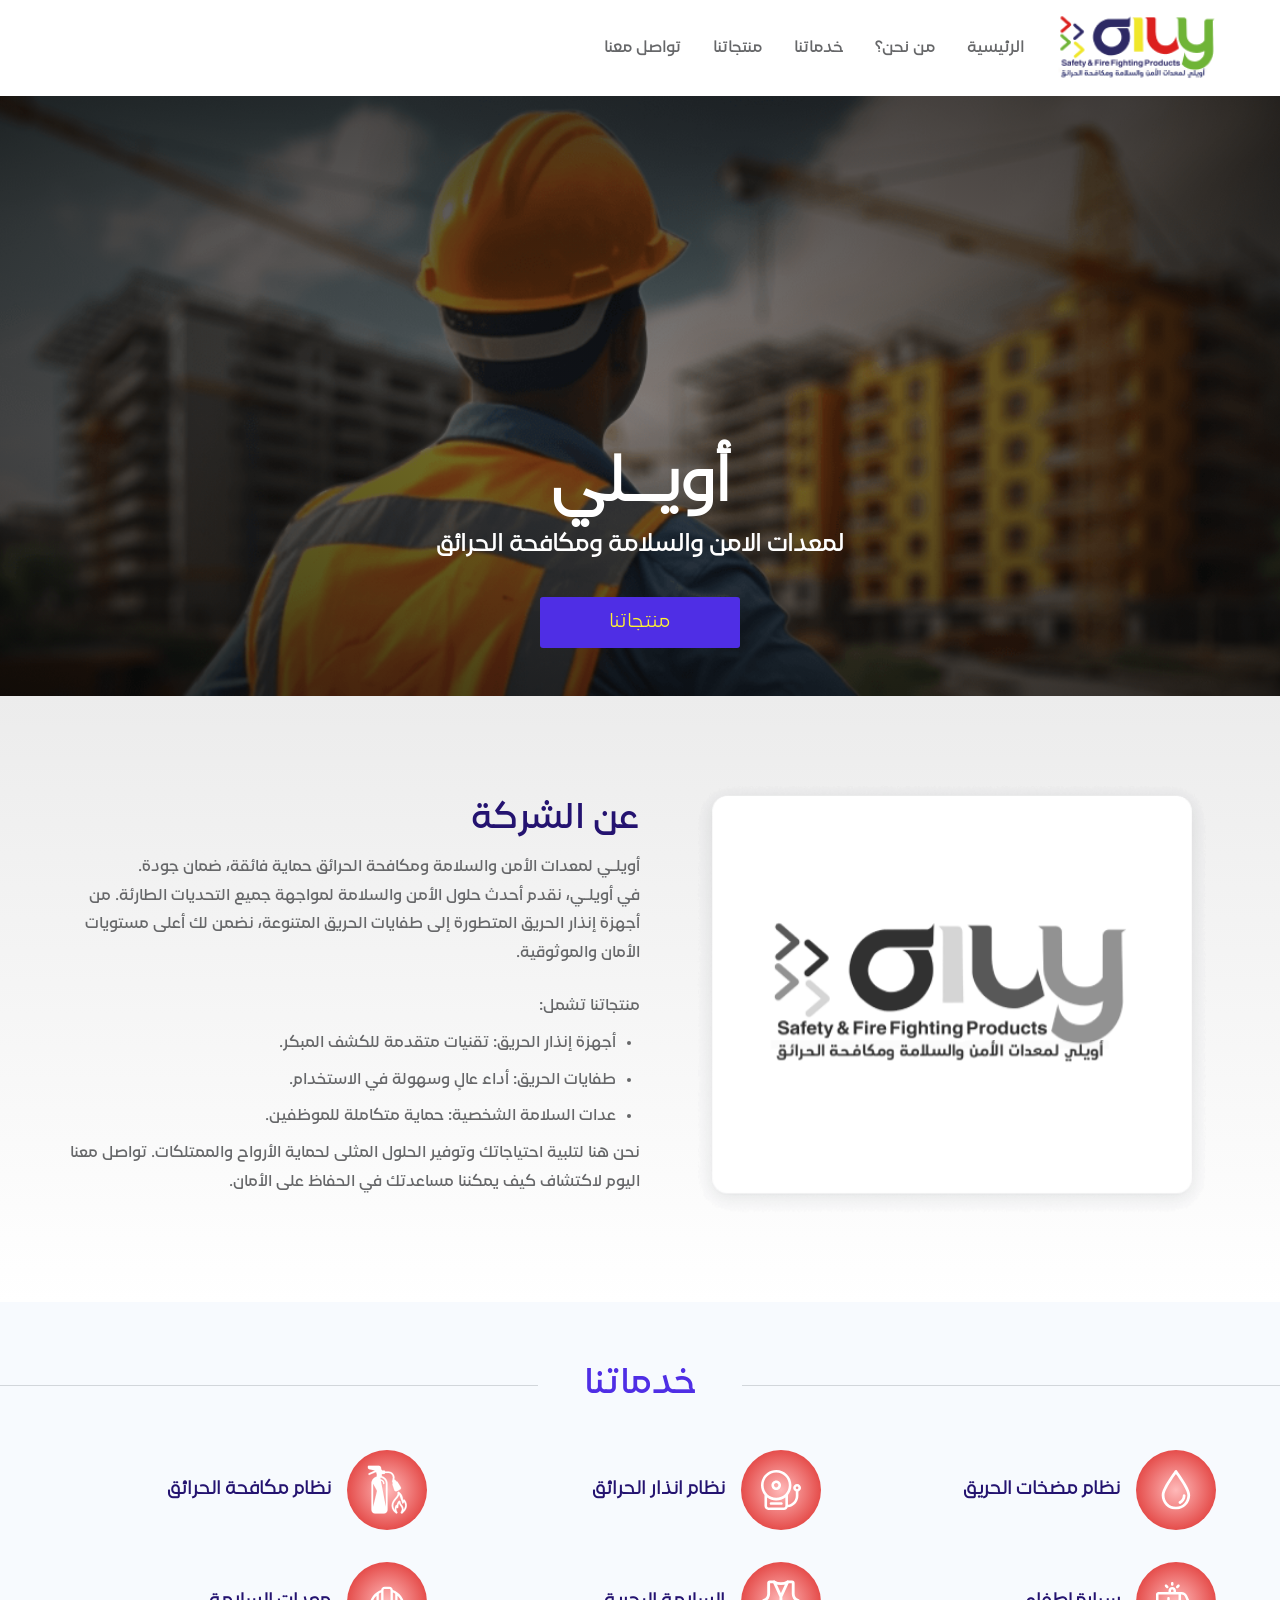
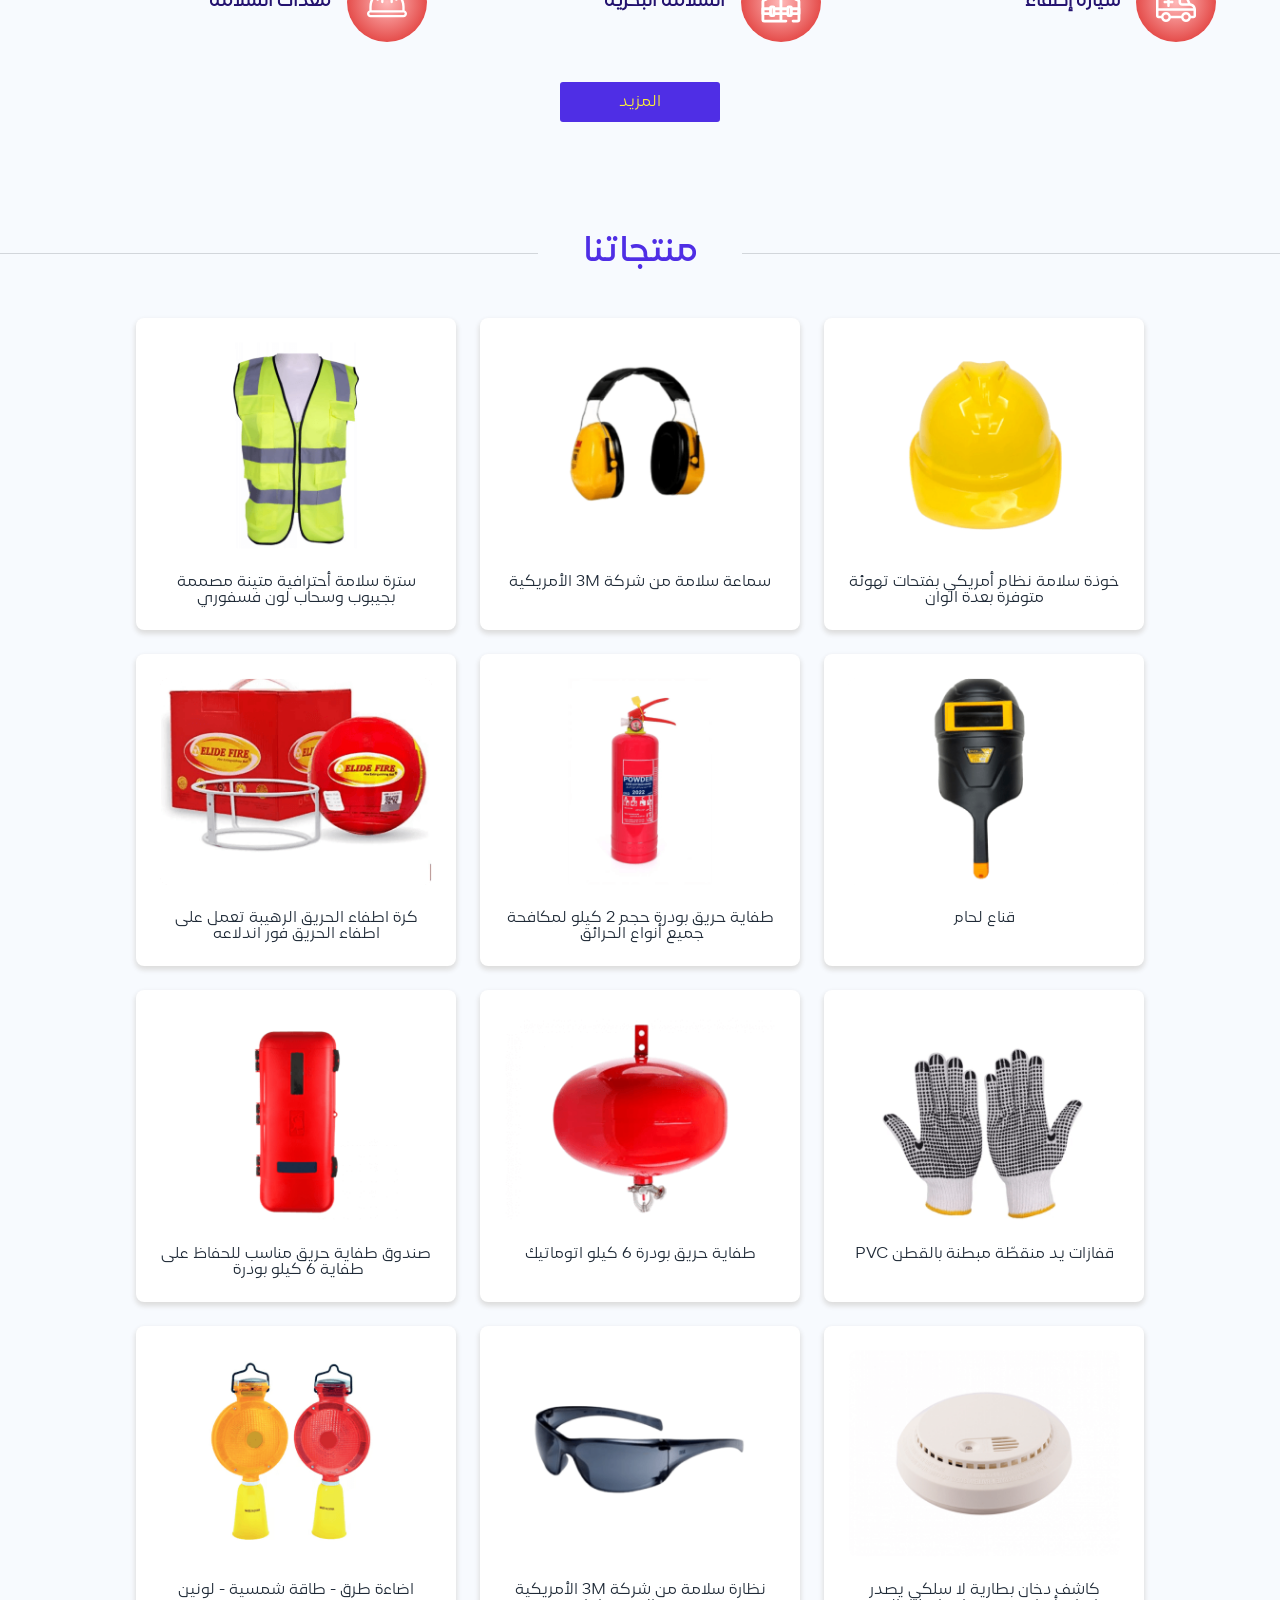
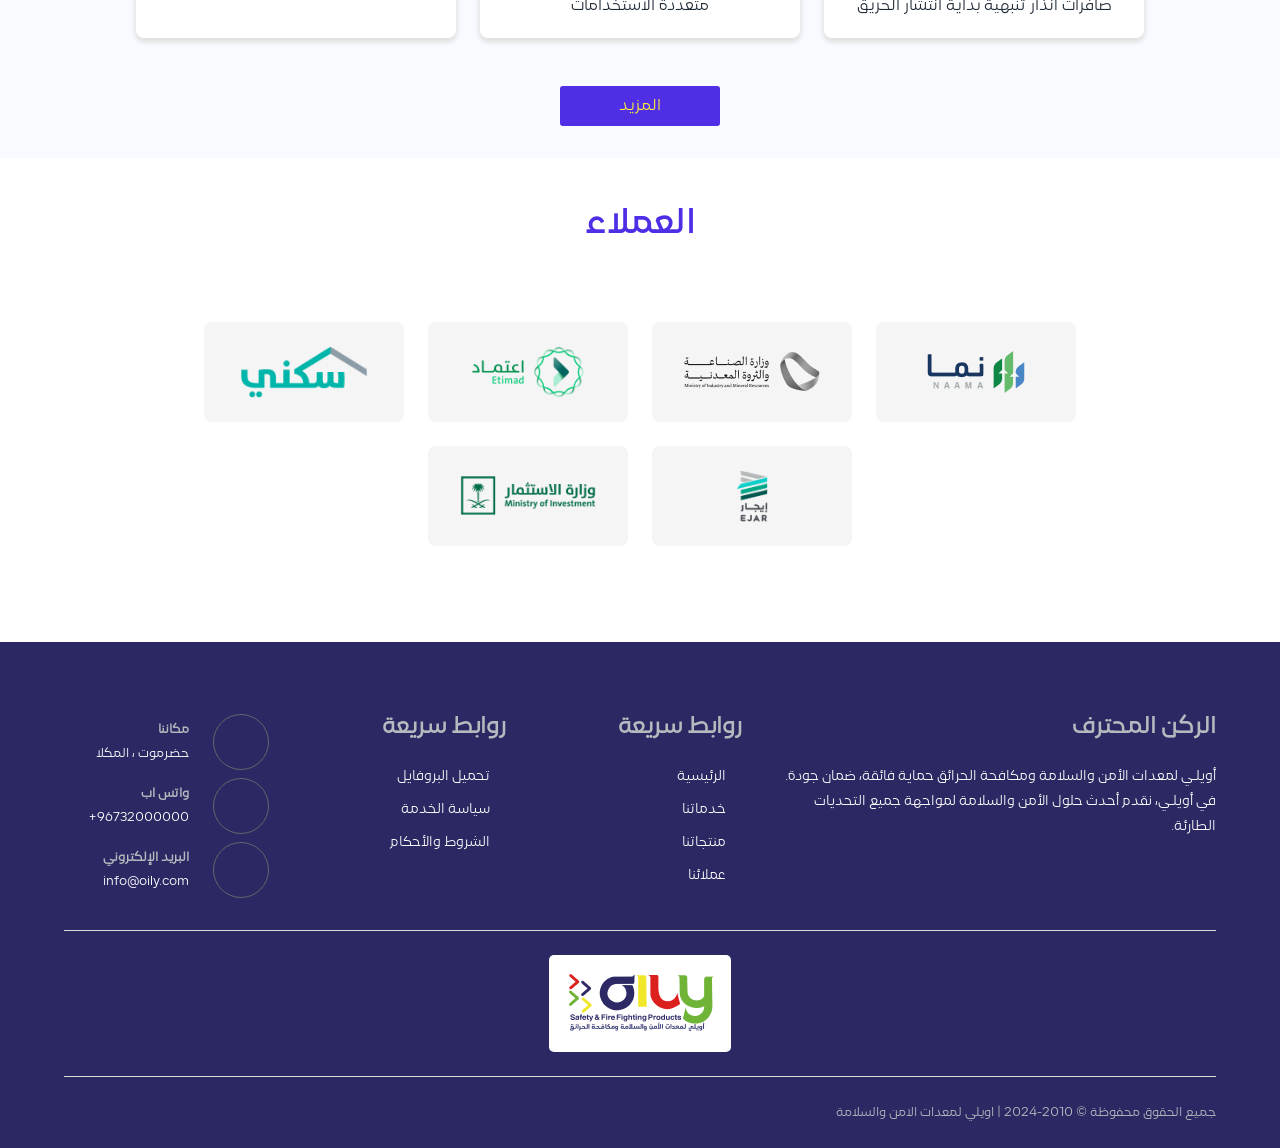
==== commit 7fec3b1c: "create services page, and modify responsive style" ====
--- a/index.html
+++ b/index.html
@@ -85,6 +85,10 @@
                     </header>
                 </article> -->
             </section>
+
+            <section class="btn-container center">
+                <a href="/pages/services.html" class="btn center">المزيد</a>
+            </section>
         </section>
 
         <section class="products section">
--- a/asset/styles/index.min.css
+++ b/asset/styles/index.min.css
@@ -1 +1 @@
-.card p,.center{text-align:center}.navbar .bar,.navbar .bar:hover{cursor:pointer;font-size:2rem}.footer>section:first-child ul li a:hover,.footer>section:nth-of-type(3) .icons a:hover,.navbar .bar:hover,.section header h2,a:hover{color:var(--header-color)}*,.footer>section:first-child>section:last-child article header{margin:0}.card,.header-page,.header-page h1{position:relative}.footer>section:first-child ul,.navbar ul,.pagination{list-style:none}@font-face{font-family:Lama;src:url('../fonts/lama_sans/Standard/LamaSans-Regular.ttf')}@font-face{font-family:Lama-Semibold;src:url('../fonts/lama_sans/Standard/LamaSans-SemiBold.ttf')}:root{--main-color:#241370;--header-color:#4F2EE5;--card-color:#F5F5F5;--bg-color:#ECECEC;--white-color:#FFF;--font-color:#666769;--border-color:#ddd}*{padding:0;transition:.3s;font-family:Lama;box-sizing:border-box;-moz-box-sizing:border-box;-webkit-box-sizing:border-box}html{font-size:16px}body{color:var(--font-color)}a{text-decoration:none;color:var(--main-color)}img{width:100%}i{line-height:0}.section{padding:1rem 5%}.section header h2{font-family:Lama-Semibold;font-size:2.25rem}.card .icon,.section>header>p{font-size:1.5rem}.center{display:flex;flex-direction:column;justify-content:center;align-items:center;gap:.5rem}.logo{width:10rem}.btn{height:2.5rem;min-width:10rem;padding:.5rem 1.5rem;background-color:var(--header-color);color:#fff333;font-weight:500;border-radius:3px}.card,.header-page h1::before,.navbar{background-color:var(--white-color)}.btn:hover,.card .icon,.footer{color:var(--white-color)}.card,.card .icon{border-radius:.5rem}.btn:hover{background-color:var(--main-color)}.responsive{display:none}.cards-container{display:flex;flex-wrap:wrap;justify-content:center;gap:1.5rem;margin:2rem 0;padding:1rem 5%}.card{width:20rem;padding:1.5rem;display:flex;flex-direction:column;gap:.5rem;box-shadow:0 3px 5px 1px var(--border-color);top:100rem}.showing{animation-name:showingup;animation-duration:1s;animation-fill-mode:forwards}.card .icon{width:52px;height:52px;background-color:var(--header-color)}.card header,.navbar .bar,.navbar .icons a:hover,.navbar ul a:hover{color:var(--main-color)}.card .img{height:13rem;margin-bottom:1rem}.card .img img{width:100%;height:100%;object-fit:scale-down}.card p{color:#1f2a37}.card:hover{transform:scale(1.02);transition:.1s}@keyframes showingup{0%{top:50rem}100%{top:0}}.navbar{height:6rem;padding:1rem 5%;display:flex;justify-content:space-between;align-items:center}.navbar ul{display:flex;align-items:center;gap:2rem}.navbar ul a{color:var(--font-color);font-weight:600}.footer>section:nth-of-type(3) .icons,.navbar .icons{display:flex;gap:1rem;font-size:1.5rem}.navbar .icons a{color:inherit}@media (max-width:992px){.responsive{display:unset}.center.responsive{display:flex}.non-responsive{display:none}.navbar>ul>ul{width:100%;flex-direction:column;justify-content:center;align-items:center;position:absolute;top:1rem;right:0;padding:2rem 3rem;background-color:var(--white-color);border-radius:0 0 .5rem .5rem;height:0;display:none;opacity:0;animation-name:navbar-responsive-close;animation-duration:.4s;animation-fill-mode:forwards;z-index:20}.navbar>ul:hover>ul{display:flex;animation-name:navbar-responsive;animation-duration:.5s;animation-fill-mode:forwards}}@keyframes navbar-responsive{from{height:0;opacity:0}to{height:15rem;opacity:1}}@keyframes navbar-responsive-close{from{height:13rem;opacity:1}to{height:0;opacity:0}}.footer{padding:4rem 5% 1.5rem;background-color:#2c2863;line-height:1.8}.footer>section:first-child{display:grid;grid-template-columns:repeat(5,1fr);gap:2rem;font-size:14px}.footer>section:first-child>section:last-child article header h2,.footer>section:nth-of-type(3)>p,.pagination{font-size:13px}.footer>section:first-child header{margin-bottom:1rem;color:#b6babf;font-size:20px}.footer>section:first-child ul li a,.header-page h1,.pagination li a:hover{color:var(--white-color)}.footer>section:first-child>article:first-child{grid-column:span 2}.footer>section:first-child ul li{margin:.5rem 1rem}.footer>section:first-child>section:last-child article{display:flex;align-items:center;gap:1.5rem;font-size:13px;margin:.5rem 0}.footer>section:first-child>section:last-child article .icon{width:3.5rem;height:3.5rem;border:1px solid var(--font-color);border-radius:50%;font-size:1.5rem;color:#b6babf}.footer>section:nth-of-type(2){margin:1.5rem 0;padding:1.5rem 0;border-bottom:1px solid var(--border-color);border-top:1px solid var(--border-color)}.footer>section:nth-of-type(2)>section{width:fit-content;margin:0 auto;padding:1rem;border-radius:5px;background-color:var(--white-color)}.footer>section:nth-of-type(3){display:flex;justify-content:space-between;align-items:center;color:#b6babf}.header-page h1::before,.header-page::after{height:100%;display:block;position:absolute}.footer>section:nth-of-type(3) .icons a{color:#b6babf}@media (max-width:1024px){.footer>section:first-child{grid-template-columns:repeat(3,1fr)}.footer>section:first-child>article:first-child{grid-column:1}.footer>section:first-child>section:last-child{grid-column:span 3;display:flex;flex-wrap:wrap;justify-content:center;gap:2rem}}@media (max-width:768px){.footer>section:first-child{grid-template-columns:repeat(1,1fr)}.footer>section:first-child>article:first-child{grid-column:1;text-align:center}.footer>section:first-child>section:nth-child(2),.footer>section:first-child>section:nth-child(3){text-align:center}.footer>section:first-child>section:last-child{grid-column:1}.footer>section:nth-of-type(3){flex-direction:column-reverse;gap:1.5rem}}.header-page{height:12.5rem;background-image:url('../images/hero.png');background-size:cover;background-position:center;padding:0 5%;align-items:flex-start}.header-page::after{content:"";width:100%;top:0;right:0;background-image:radial-gradient(rgba(6,6,6,.5),rgba(6,6,6,.8));z-index:1}.header-page h1{z-index:5;font-size:2rem;font-family:Lama-Semibold;margin:0 1rem}.header-page h1::before{content:'';width:5px;margin:0 -1.5rem}.pagination{margin:3rem 0;display:flex;justify-content:center;align-items:center;gap:1rem}.pagination li a{display:flex;width:2rem;height:2rem;border:1px solid var(--border-color);color:var(--font-color);border-radius:5px}.pagination li a.active,.pagination li.active a{background-color:var(--header-color);color:var(--white-color);border-color:var(--header-color)}.pagination li a:hover{background-color:var(--main-color);border-color:var(--main-color);transform:scale(1.1)}+.card p,.center{text-align:center}.navbar .bar,.navbar .bar:hover{cursor:pointer;font-size:2rem}.footer>section:first-child ul li a:hover,.footer>section:nth-of-type(3) .icons a:hover,.navbar .bar:hover,.section header h2,a:hover{color:var(--header-color)}*,.footer>section:first-child>section:last-child article header{margin:0}.card,.header-page,.header-page h1{position:relative}.footer>section:first-child ul,.navbar ul,.pagination{list-style:none}@font-face{font-family:Lama;src:url('../fonts/lama_sans/Standard/LamaSans-Regular.ttf')}@font-face{font-family:Lama-Semibold;src:url('../fonts/lama_sans/Standard/LamaSans-SemiBold.ttf')}:root{--main-color:#241370;--header-color:#4F2EE5;--card-color:#F5F5F5;--bg-color:#ECECEC;--white-color:#FFF;--font-color:#666769;--border-color:#ddd}*{padding:0;transition:.3s;font-family:Lama;box-sizing:border-box;-moz-box-sizing:border-box;-webkit-box-sizing:border-box}html{font-size:16px}body{color:var(--font-color)}a{text-decoration:none;color:var(--main-color)}img{width:100%}i{line-height:0}.section{padding:1rem 5%}.section header h2{font-family:Lama-Semibold;font-size:2.25rem}.card .icon,.section>header>p{font-size:1.5rem}.center{display:flex;flex-direction:column;justify-content:center;align-items:center;gap:.5rem}.logo{width:10rem}.btn{height:2.5rem;min-width:10rem;margin:0 auto;padding:.5rem 1.5rem;background-color:var(--header-color);color:#fff333;font-weight:500;border-radius:3px}.card,.header-page h1::before,.navbar{background-color:var(--white-color)}.btn:hover,.card .icon,.footer{color:var(--white-color)}.card,.card .icon{border-radius:.5rem}.btn:hover{background-color:var(--main-color)}.responsive{display:none}.cards-container{display:flex;flex-wrap:wrap;justify-content:center;gap:1.5rem;margin:2rem 0;padding:1rem 5%}.card{width:20rem;padding:1.5rem;display:flex;flex-direction:column;gap:.5rem;box-shadow:0 3px 5px 1px var(--border-color);top:100rem}.showing{animation-name:showingup;animation-duration:1s;animation-fill-mode:forwards}.card .icon{width:52px;height:52px;background-color:var(--header-color)}.card header,.navbar .bar,.navbar .icons a:hover,.navbar ul a:hover{color:var(--main-color)}.card .icon-red{background-image:radial-gradient(#ffb9b9,#da201d)}.card .icon-red img{width:2rem}.card .img{height:13rem;margin-bottom:1rem}.card .img img{width:100%;height:100%;object-fit:scale-down}.card p{color:#1f2a37}.card:hover{transform:scale(1.02);transition:.1s}@keyframes showingup{0%{top:50rem}100%{top:0}}.navbar{height:6rem;padding:1rem 5%;display:flex;justify-content:space-between;align-items:center}.navbar ul{display:flex;align-items:center;gap:2rem}.navbar ul a{color:var(--font-color);font-weight:600}.footer>section:nth-of-type(3) .icons,.navbar .icons{display:flex;gap:1rem;font-size:1.5rem}.navbar .icons a{color:inherit}@media (max-width:992px){.responsive{display:unset}.center.responsive{display:flex}.non-responsive{display:none}.navbar>ul>ul{width:100%;flex-direction:column;justify-content:center;align-items:center;position:absolute;top:1rem;right:0;padding:2rem 3rem;background-color:var(--white-color);border-radius:0 0 .5rem .5rem;height:0;display:none;opacity:0;animation-name:navbar-responsive-close;animation-duration:.4s;animation-fill-mode:forwards;z-index:20}.navbar>ul:hover>ul{display:flex;animation-name:navbar-responsive;animation-duration:.5s;animation-fill-mode:forwards}}@keyframes navbar-responsive{from{height:0;opacity:0}to{height:15rem;opacity:1}}@keyframes navbar-responsive-close{from{height:13rem;opacity:1}to{height:0;opacity:0}}.footer{padding:4rem 5% 1.5rem;background-color:#2c2863;line-height:1.8}.footer>section:first-child{display:grid;grid-template-columns:repeat(5,1fr);gap:2rem;font-size:14px}.footer>section:first-child>section:last-child article header h2,.footer>section:nth-of-type(3)>p,.pagination{font-size:13px}.footer>section:first-child header{margin-bottom:1rem;color:#b6babf;font-size:20px}.footer>section:first-child ul li a,.header-page h1,.pagination li a:hover{color:var(--white-color)}.footer>section:first-child>article:first-child{grid-column:span 2}.footer>section:first-child ul li{margin:.5rem 1rem}.footer>section:first-child>section:last-child article{display:flex;align-items:center;gap:1.5rem;font-size:13px;margin:.5rem 0}.footer>section:first-child>section:last-child article .icon{width:3.5rem;height:3.5rem;border:1px solid var(--font-color);border-radius:50%;font-size:1.5rem;color:#b6babf}.footer>section:nth-of-type(2){margin:1.5rem 0;padding:1.5rem 0;border-bottom:1px solid var(--border-color);border-top:1px solid var(--border-color)}.footer>section:nth-of-type(2)>section{width:fit-content;margin:0 auto;padding:1rem;border-radius:5px;background-color:var(--white-color)}.footer>section:nth-of-type(3){display:flex;justify-content:space-between;align-items:center;color:#b6babf}.header-page h1::before,.header-page::after{height:100%;display:block;position:absolute}.footer>section:nth-of-type(3) .icons a{color:#b6babf}@media (max-width:1024px){.footer>section:first-child{grid-template-columns:repeat(3,1fr)}.footer>section:first-child>article:first-child{grid-column:1}.footer>section:first-child>section:last-child{grid-column:span 3;display:flex;flex-wrap:wrap;justify-content:center;gap:2rem}}@media (max-width:768px){.logo{width:6rem}.footer>section:first-child{grid-template-columns:repeat(1,1fr)}.footer>section:first-child>article:first-child{grid-column:1;text-align:center}.footer>section:first-child>section:nth-child(2),.footer>section:first-child>section:nth-child(3){text-align:center}.footer>section:first-child>section:last-child{grid-column:1}.footer>section:nth-of-type(3){flex-direction:column-reverse;gap:1.5rem;text-align:center}}.header-page{height:12.5rem;background-image:url('../images/hero.png');background-size:cover;background-position:center;padding:0 5%;align-items:flex-start}.header-page::after{content:"";width:100%;top:0;right:0;background-image:radial-gradient(rgba(6,6,6,.5),rgba(6,6,6,.8));z-index:1}.header-page h1{z-index:5;font-size:2rem;font-family:Lama-Semibold;margin:0 1rem}.header-page h1::before{content:'';width:5px;margin:0 -1.5rem}.pagination{margin:3rem 0;display:flex;justify-content:center;align-items:center;gap:1rem}.pagination li a{display:flex;width:2rem;height:2rem;border:1px solid var(--border-color);color:var(--font-color);border-radius:5px}.pagination li a.active,.pagination li.active a{background-color:var(--header-color);color:var(--white-color);border-color:var(--header-color)}.pagination li a:hover{background-color:var(--main-color);border-color:var(--main-color);transform:scale(1.1)}
--- a/asset/styles/home.min.css
+++ b/asset/styles/home.min.css
@@ -1 +1 @@
-.about,.hero{display:flex}.hero{background-image:url('../images/hero.png');background-repeat:no-repeat;background-size:cover;height:37.5rem;position:relative;padding:3rem 5%;flex-direction:column;justify-content:flex-end;align-items:center;text-align:center;gap:2.5rem;color:var(--white-color)}.hero::after{content:"";display:block;width:100%;height:100%;position:absolute;top:0;background-image:radial-gradient(rgba(6,6,6,.5),rgba(6,6,6,.8));z-index:1}.about .image,.about .image img,.hero>*,.section>header{position:relative}.hero>*{z-index:5}.hero h1{font-size:4rem;margin-bottom:1rem}.hero .btn{height:3.2rem;width:12.5rem;font-size:1.25rem;border-radius:3px}.about{padding:5rem 5%;justify-content:space-between;gap:2rem;align-items:center;background-image:linear-gradient(180deg,var(--bg-color),var(--white-color))}.about article{width:50%}.about article h2{color:var(--main-color);margin-bottom:1rem}.about article li,.about article p{font-family:Lama-Semibold;line-height:1.8}.about article p:nth-child(4){margin-top:1.5rem}.about article li{margin:.5rem 1.5rem}.about .image{width:33rem}.about .image img{z-index:10}.about .image::after,.about .image::before{content:"";width:92.5px;height:158.28px;display:block;background-image:url('../images/Layer_1.png');background-size:cover;position:absolute;animation-name:opacity;animation-duration:4s;animation-timing-function:ease;animation-fill-mode:forwards;animation-iteration-count:infinite}.about .image::before{top:-2rem;right:-1rem}.about .image::after{bottom:-2rem;left:-1rem;animation-delay:1s}@keyframes opacity{0%,100%{opacity:0}50%{opacity:1}}.section:not(.about.section,.customers.section){padding:4rem 0 2rem;background-color:#f7fafe}.products .btn,.section>header h2{width:fit-content;margin:0 auto}.section>header::after,.section>header::before{content:"";display:block;width:42%;height:1px;border-bottom:1px solid #d2d6db;position:absolute;left:0;top:50%}.section>header::before{left:unset;right:0}.services>section{padding:1rem 5%;display:grid;grid-template-columns:repeat(3,1fr);gap:2rem;margin-top:2rem}.services section .service{display:flex;align-items:center;gap:1rem;color:var(--main-color);position:relative;top:100rem}.services section .service .icon{width:5rem;height:5rem;background-image:radial-gradient(#ffb9b9,#da201d);border-radius:50%}.services section .service .icon img{width:2.5rem}@media (max-width:992px){.about{flex-direction:column;align-items:center}.about article{width:100%}.services>section{grid-template-columns:repeat(2,1fr);margin:2rem auto}}@media (max-width:768px){.services>header::after,.services>header::before{width:35%}}@media (max-width:375px){.services header::after,.services header::before{width:25%}.services>section{grid-template-columns:repeat(1,1fr);width:100%}}.customers{background-color:var(--white-color);padding-top:3rem}.customers>header::after,.customers>header::before{content:unset}.customers>section{padding:2rem 5%;display:flex;justify-content:center;flex-wrap:wrap;gap:1.5rem;margin:3rem 0}.customers section .customer{width:12.5rem;height:6.25rem;background-color:var(--card-color);padding:1.5rem 2rem;border-radius:.5rem;position:relative}.customers section .customer img{width:100%;height:100%;object-fit:scale-down}.customers section .customer:hover img{transform:scale(1.1)}+.about,.hero{display:flex}.hero{background-image:url('../images/hero.png');background-repeat:no-repeat;background-position:center;background-size:cover;height:37.5rem;position:relative;padding:3rem 5%;flex-direction:column;justify-content:flex-end;align-items:center;text-align:center;gap:2.5rem;color:var(--white-color)}.hero::after{content:"";display:block;width:100%;height:100%;position:absolute;top:0;background-image:radial-gradient(rgba(6,6,6,.5),rgba(6,6,6,.8));z-index:1}.about .image,.about .image img,.hero>*,.section>header{position:relative}.hero>*{z-index:5}.hero h1{font-size:4rem;margin-bottom:1rem}.hero .btn{height:3.2rem;width:12.5rem;font-size:1.25rem;border-radius:3px}.about{padding:5rem 5%;justify-content:space-between;gap:2rem;align-items:center;background-image:linear-gradient(180deg,var(--bg-color),var(--white-color))}.about article{width:50%}.about article h2{color:var(--main-color);margin-bottom:1rem}.about article li,.about article p{font-family:Lama-Semibold;line-height:1.8}.about article p:nth-child(4){margin-top:1.5rem}.about article li{margin:.5rem 1.5rem}.about .image{width:33rem}.about .image img{z-index:10}.about .image::after,.about .image::before{content:"";width:92.5px;height:158.28px;display:block;background-image:url('../images/Layer_1.png');background-size:cover;position:absolute;animation-name:opacity;animation-duration:4s;animation-timing-function:ease;animation-fill-mode:forwards;animation-iteration-count:infinite}.about .image::before{top:-2rem;right:-1rem}.about .image::after{bottom:-2rem;left:-1rem;animation-delay:1s}@keyframes opacity{0%,100%{opacity:0}50%{opacity:1}}.section:not(.about.section,.customers.section){padding:4rem 0 2rem;background-color:#f7fafe}.products .btn,.section>header h2{width:fit-content;margin:0 auto}.section>header::after,.section>header::before{content:"";display:block;width:42%;height:1px;border-bottom:1px solid #d2d6db;position:absolute;left:0;top:50%}.section>header::before{left:unset;right:0}.services>section:not(.services .btn-container){padding:1rem 5%;display:grid;grid-template-columns:repeat(3,1fr);gap:2rem;margin-top:2rem}.services section .service{display:flex;align-items:center;gap:1rem;color:var(--main-color);position:relative;top:100rem}.services section .service .icon{width:5rem;height:5rem;background-image:radial-gradient(#ffb9b9,#da201d);border-radius:50%}.services section .service .icon img{width:2.5rem}.services .btn-container{margin:1.5rem 0 1rem}@media (max-width:992px){.about{flex-direction:column;align-items:center}.about article{width:100%}.services>section:not(.services .btn-container){grid-template-columns:repeat(2,1fr);margin:2rem auto}}@media (max-width:768px){.about .image{width:80%}.section>header::after,.section>header::before{width:35%}.services>section:not(.services .btn-container){grid-template-columns:repeat(1,1fr);width:80%;margin:2rem auto}}@media (max-width:375px){.section header::after,.section header::before{width:25%}.services>section:not(.services .btn-container){width:100%}}.customers{background-color:var(--white-color);padding-top:3rem}.customers>header::after,.customers>header::before{content:unset}.customers>section{padding:2rem 5%;display:flex;justify-content:center;flex-wrap:wrap;gap:1.5rem;margin:3rem 0}.customers section .customer{width:12.5rem;height:6.25rem;background-color:var(--card-color);padding:1.5rem 2rem;border-radius:.5rem;position:relative}.customers section .customer img{width:100%;height:100%;object-fit:scale-down}.customers section .customer:hover img{transform:scale(1.1)}
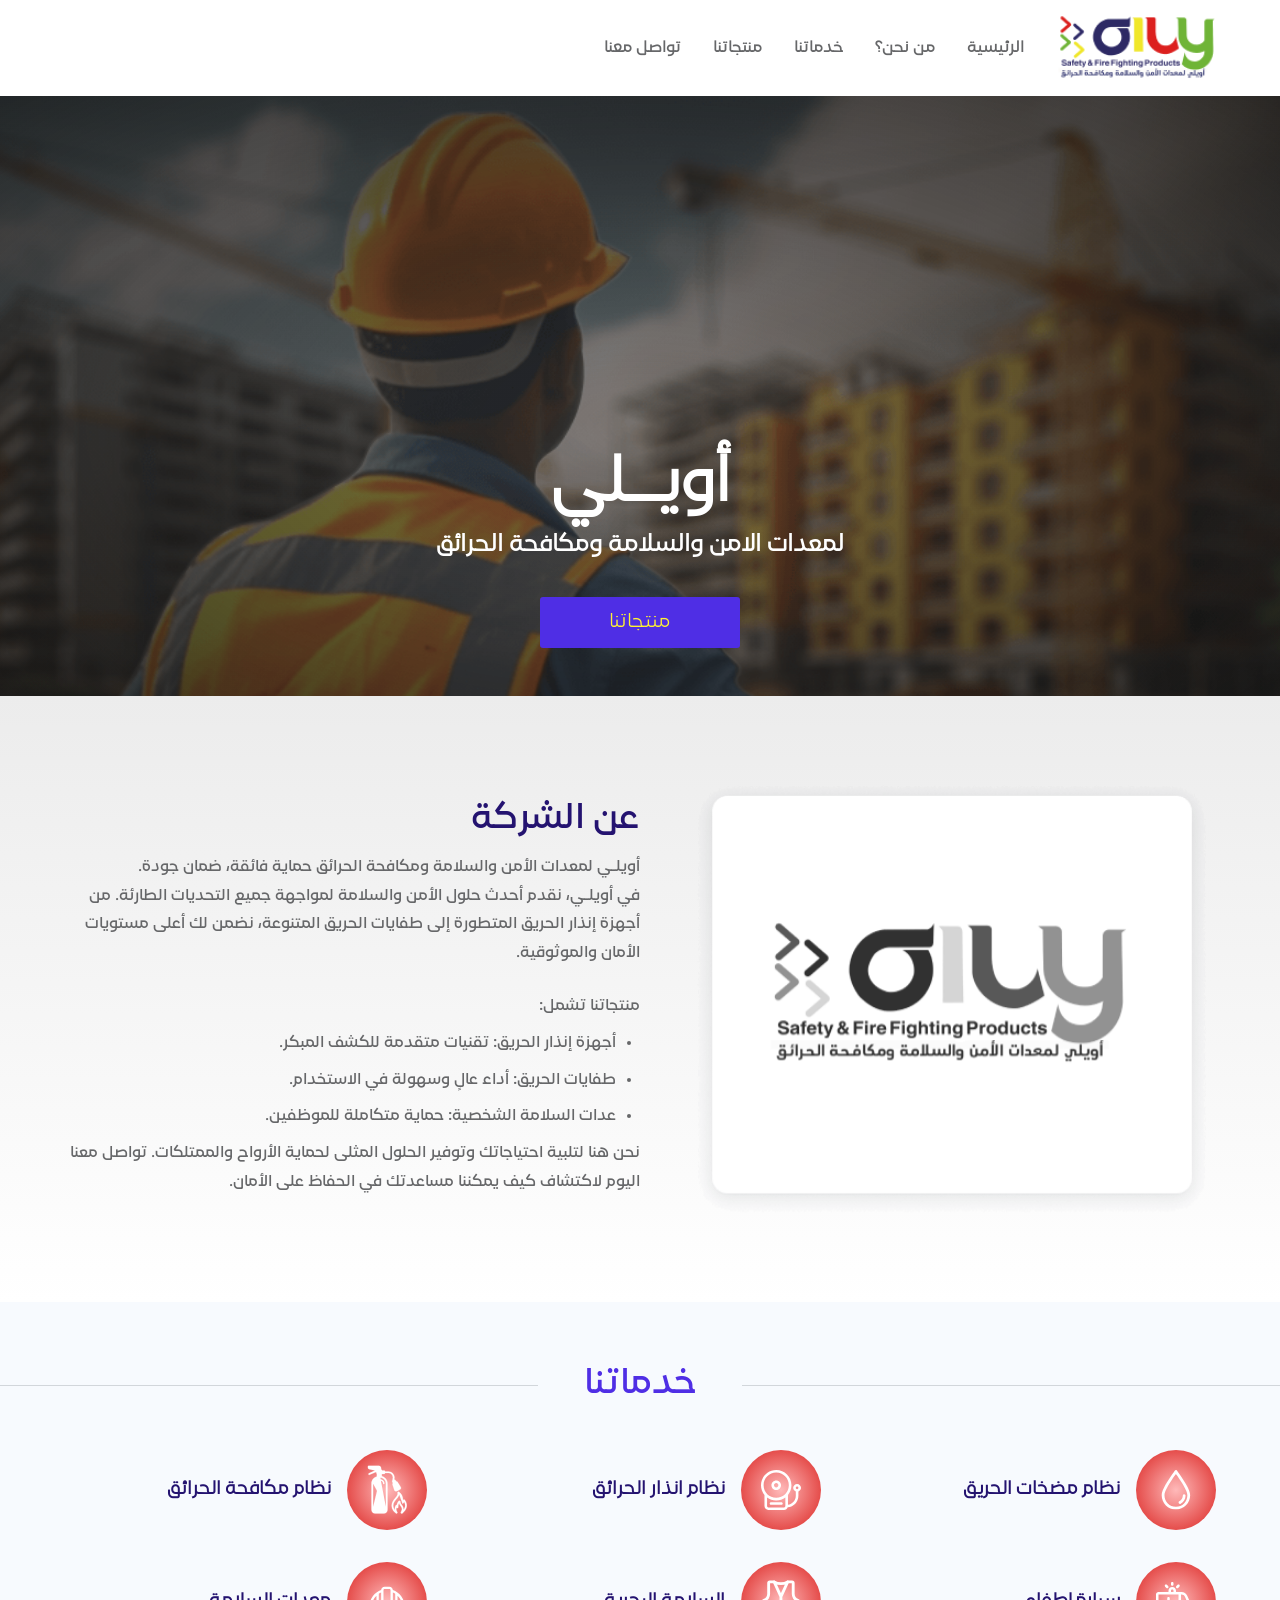
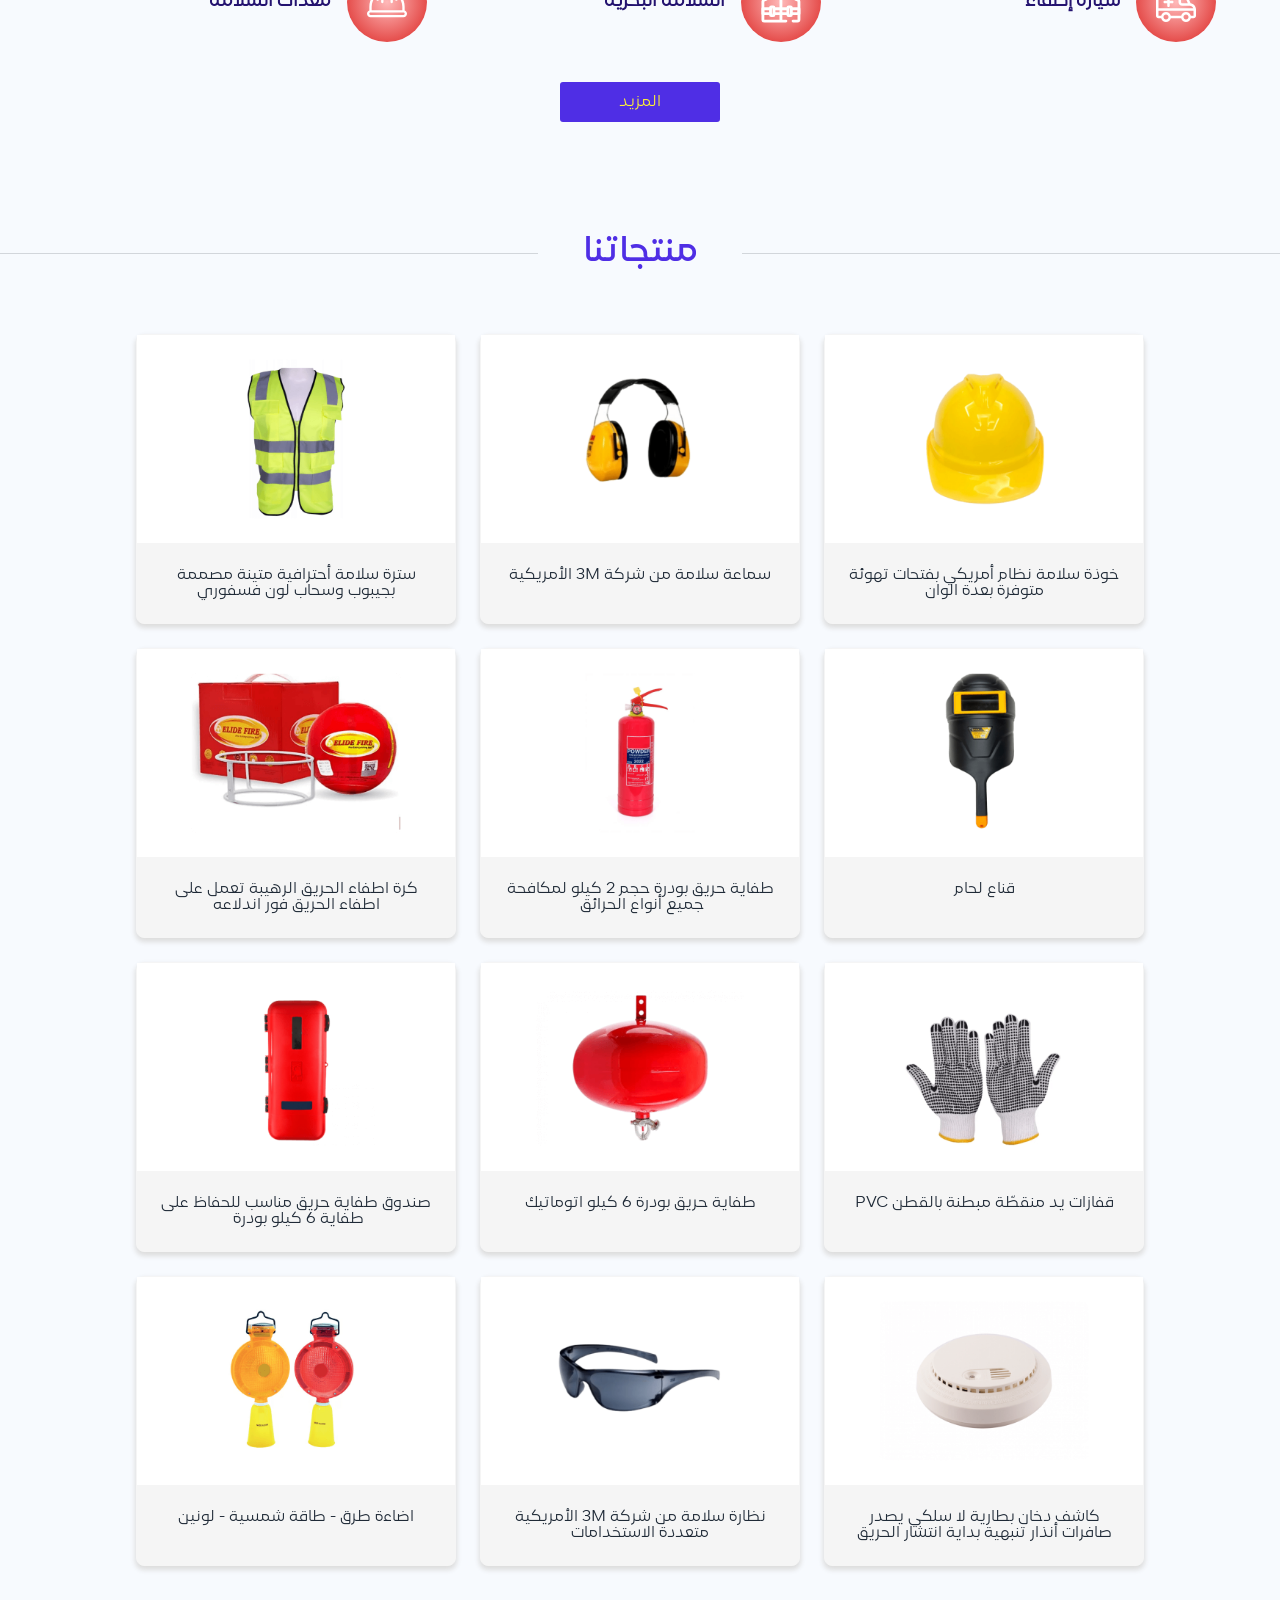
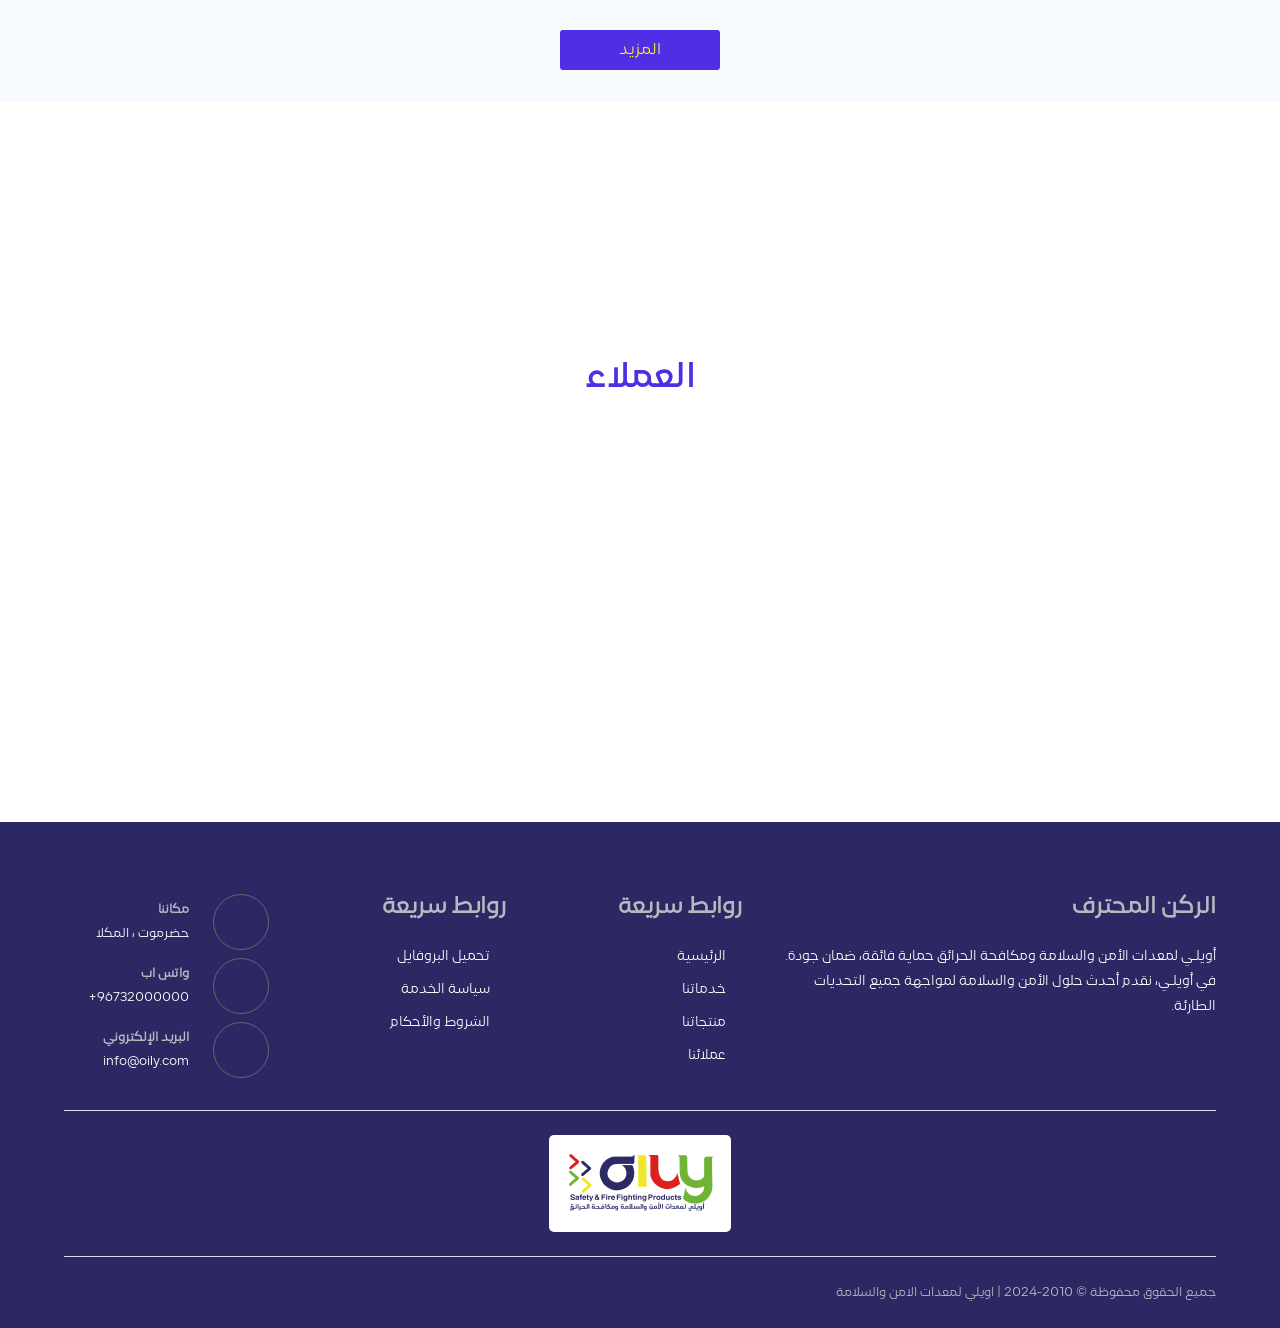
==== commit 35b3bbbd: "make a hero section and customer section as a slider" ====
--- a/index.html
+++ b/index.html
@@ -26,6 +26,16 @@
 
         <!-- Hero Section -->
         <section class="hero">
+            <section class="slider">
+                <section class="hero-slide zoom-in">
+                    <img src="/asset/images/hero.png" alt="slide">
+                </section>
+
+                <section class="hero-slide m2 zoom-in">
+                    <img src="/asset/images/Rectangle 2.png" alt="slide">
+                </section>
+            </section>
+
             <header>
                 <h1>أويــلي</h1>
                 <h2>لمعدات الامن والسلامة ومكافحة الحرائق</h2>
@@ -114,7 +124,7 @@
         </section>
 
         <!-- Customers -->
-        <section class="customers section">
+        <section class="customers section center">
             <header>
                 <h2>العملاء</h2>
             </header>
--- a/asset/styles/index.min.css
+++ b/asset/styles/index.min.css
@@ -1 +1 @@
-.card p,.center{text-align:center}.navbar .bar,.navbar .bar:hover{cursor:pointer;font-size:2rem}.footer>section:first-child ul li a:hover,.footer>section:nth-of-type(3) .icons a:hover,.navbar .bar:hover,.section header h2,a:hover{color:var(--header-color)}*,.footer>section:first-child>section:last-child article header{margin:0}.card,.header-page,.header-page h1{position:relative}.footer>section:first-child ul,.navbar ul,.pagination{list-style:none}@font-face{font-family:Lama;src:url('../fonts/lama_sans/Standard/LamaSans-Regular.ttf')}@font-face{font-family:Lama-Semibold;src:url('../fonts/lama_sans/Standard/LamaSans-SemiBold.ttf')}:root{--main-color:#241370;--header-color:#4F2EE5;--card-color:#F5F5F5;--bg-color:#ECECEC;--white-color:#FFF;--font-color:#666769;--border-color:#ddd}*{padding:0;transition:.3s;font-family:Lama;box-sizing:border-box;-moz-box-sizing:border-box;-webkit-box-sizing:border-box}html{font-size:16px}body{color:var(--font-color)}a{text-decoration:none;color:var(--main-color)}img{width:100%}i{line-height:0}.section{padding:1rem 5%}.section header h2{font-family:Lama-Semibold;font-size:2.25rem}.card .icon,.section>header>p{font-size:1.5rem}.center{display:flex;flex-direction:column;justify-content:center;align-items:center;gap:.5rem}.logo{width:10rem}.btn{height:2.5rem;min-width:10rem;margin:0 auto;padding:.5rem 1.5rem;background-color:var(--header-color);color:#fff333;font-weight:500;border-radius:3px}.card,.header-page h1::before,.navbar{background-color:var(--white-color)}.btn:hover,.card .icon,.footer{color:var(--white-color)}.card,.card .icon{border-radius:.5rem}.btn:hover{background-color:var(--main-color)}.responsive{display:none}.cards-container{display:flex;flex-wrap:wrap;justify-content:center;gap:1.5rem;margin:2rem 0;padding:1rem 5%}.card{width:20rem;padding:1.5rem;display:flex;flex-direction:column;gap:.5rem;box-shadow:0 3px 5px 1px var(--border-color);top:100rem}.showing{animation-name:showingup;animation-duration:1s;animation-fill-mode:forwards}.card .icon{width:52px;height:52px;background-color:var(--header-color)}.card header,.navbar .bar,.navbar .icons a:hover,.navbar ul a:hover{color:var(--main-color)}.card .icon-red{background-image:radial-gradient(#ffb9b9,#da201d)}.card .icon-red img{width:2rem}.card .img{height:13rem;margin-bottom:1rem}.card .img img{width:100%;height:100%;object-fit:scale-down}.card p{color:#1f2a37}.card:hover{transform:scale(1.02);transition:.1s}@keyframes showingup{0%{top:50rem}100%{top:0}}.navbar{height:6rem;padding:1rem 5%;display:flex;justify-content:space-between;align-items:center}.navbar ul{display:flex;align-items:center;gap:2rem}.navbar ul a{color:var(--font-color);font-weight:600}.footer>section:nth-of-type(3) .icons,.navbar .icons{display:flex;gap:1rem;font-size:1.5rem}.navbar .icons a{color:inherit}@media (max-width:992px){.responsive{display:unset}.center.responsive{display:flex}.non-responsive{display:none}.navbar>ul>ul{width:100%;flex-direction:column;justify-content:center;align-items:center;position:absolute;top:1rem;right:0;padding:2rem 3rem;background-color:var(--white-color);border-radius:0 0 .5rem .5rem;height:0;display:none;opacity:0;animation-name:navbar-responsive-close;animation-duration:.4s;animation-fill-mode:forwards;z-index:20}.navbar>ul:hover>ul{display:flex;animation-name:navbar-responsive;animation-duration:.5s;animation-fill-mode:forwards}}@keyframes navbar-responsive{from{height:0;opacity:0}to{height:15rem;opacity:1}}@keyframes navbar-responsive-close{from{height:13rem;opacity:1}to{height:0;opacity:0}}.footer{padding:4rem 5% 1.5rem;background-color:#2c2863;line-height:1.8}.footer>section:first-child{display:grid;grid-template-columns:repeat(5,1fr);gap:2rem;font-size:14px}.footer>section:first-child>section:last-child article header h2,.footer>section:nth-of-type(3)>p,.pagination{font-size:13px}.footer>section:first-child header{margin-bottom:1rem;color:#b6babf;font-size:20px}.footer>section:first-child ul li a,.header-page h1,.pagination li a:hover{color:var(--white-color)}.footer>section:first-child>article:first-child{grid-column:span 2}.footer>section:first-child ul li{margin:.5rem 1rem}.footer>section:first-child>section:last-child article{display:flex;align-items:center;gap:1.5rem;font-size:13px;margin:.5rem 0}.footer>section:first-child>section:last-child article .icon{width:3.5rem;height:3.5rem;border:1px solid var(--font-color);border-radius:50%;font-size:1.5rem;color:#b6babf}.footer>section:nth-of-type(2){margin:1.5rem 0;padding:1.5rem 0;border-bottom:1px solid var(--border-color);border-top:1px solid var(--border-color)}.footer>section:nth-of-type(2)>section{width:fit-content;margin:0 auto;padding:1rem;border-radius:5px;background-color:var(--white-color)}.footer>section:nth-of-type(3){display:flex;justify-content:space-between;align-items:center;color:#b6babf}.header-page h1::before,.header-page::after{height:100%;display:block;position:absolute}.footer>section:nth-of-type(3) .icons a{color:#b6babf}@media (max-width:1024px){.footer>section:first-child{grid-template-columns:repeat(3,1fr)}.footer>section:first-child>article:first-child{grid-column:1}.footer>section:first-child>section:last-child{grid-column:span 3;display:flex;flex-wrap:wrap;justify-content:center;gap:2rem}}@media (max-width:768px){.logo{width:6rem}.footer>section:first-child{grid-template-columns:repeat(1,1fr)}.footer>section:first-child>article:first-child{grid-column:1;text-align:center}.footer>section:first-child>section:nth-child(2),.footer>section:first-child>section:nth-child(3){text-align:center}.footer>section:first-child>section:last-child{grid-column:1}.footer>section:nth-of-type(3){flex-direction:column-reverse;gap:1.5rem;text-align:center}}.header-page{height:12.5rem;background-image:url('../images/hero.png');background-size:cover;background-position:center;padding:0 5%;align-items:flex-start}.header-page::after{content:"";width:100%;top:0;right:0;background-image:radial-gradient(rgba(6,6,6,.5),rgba(6,6,6,.8));z-index:1}.header-page h1{z-index:5;font-size:2rem;font-family:Lama-Semibold;margin:0 1rem}.header-page h1::before{content:'';width:5px;margin:0 -1.5rem}.pagination{margin:3rem 0;display:flex;justify-content:center;align-items:center;gap:1rem}.pagination li a{display:flex;width:2rem;height:2rem;border:1px solid var(--border-color);color:var(--font-color);border-radius:5px}.pagination li a.active,.pagination li.active a{background-color:var(--header-color);color:var(--white-color);border-color:var(--header-color)}.pagination li a:hover{background-color:var(--main-color);border-color:var(--main-color);transform:scale(1.1)}+.card p,.center{text-align:center}.navbar .bar,.navbar .bar:hover{cursor:pointer;font-size:2rem}.footer>section:first-child ul li a:hover,.footer>section:nth-of-type(3) .icons a:hover,.navbar .bar:hover,.section header h2,a:hover{color:var(--header-color)}*,.footer>section:first-child>section:last-child article header{margin:0}.card,.header-page,.header-page h1{position:relative}.footer>section:first-child ul,.navbar ul,.pagination{list-style:none}@font-face{font-family:Lama;src:url('../fonts/lama_sans/Standard/LamaSans-Regular.ttf')}@font-face{font-family:Lama-Semibold;src:url('../fonts/lama_sans/Standard/LamaSans-SemiBold.ttf')}:root{--main-color:#241370;--header-color:#4F2EE5;--card-color:#F5F5F5;--bg-color:#ECECEC;--white-color:#FFF;--font-color:#666769;--border-color:#ddd}*{padding:0;transition:.3s;font-family:Lama;box-sizing:border-box;-moz-box-sizing:border-box;-webkit-box-sizing:border-box}html{font-size:16px}body{color:var(--font-color)}a{text-decoration:none;color:var(--main-color)}img{width:100%}i{line-height:0}.section{padding:1rem 5%}.section header h2{font-family:Lama-Semibold;font-size:2.25rem}.card .icon,.section>header>p{font-size:1.5rem}.center{display:flex;flex-direction:column;justify-content:center;align-items:center;gap:.5rem}.logo{width:10rem}.btn{height:2.5rem;min-width:10rem;margin:0 auto;padding:.5rem 1.5rem;background-color:var(--header-color);color:#fff333;font-weight:500;border-radius:3px}.btn:hover,.card .icon,.footer{color:var(--white-color)}.btn:hover{background-color:var(--main-color)}.responsive{display:none}.cards-container{display:flex;flex-wrap:wrap;justify-content:center;gap:1.5rem;margin:3rem 0;padding:1rem 5%}.card{width:20rem;background-color:var(--card-color);border-radius:.5rem;display:flex;flex-direction:column;gap:.5rem;box-shadow:0 3px 5px 1px var(--border-color);top:100rem;padding-bottom:1.5rem;border:1px solid var(--card-color)}.card.service{justify-content:center;align-items:center;gap:1rem;padding:1.5rem}.showing{animation-name:showingup;animation-duration:1s;animation-fill-mode:forwards}.card .icon{width:52px;height:52px;background-color:var(--header-color);border-radius:.5rem}.card .img,.header-page h1::before,.navbar{background-color:var(--white-color)}.card header,.navbar .bar,.navbar .icons a:hover,.navbar ul a:hover{color:var(--main-color)}.card .icon-red{width:64px;height:64px;border-radius:50%;background-image:radial-gradient(#ffb9b9,#da201d)}.card:hover .icon-red{background-image:radial-gradient(#da201d,#ffb9b9)}.card .icon-red img{width:2rem}.card .img{height:13rem;margin-bottom:1rem;padding:1.5rem}.card .img img{width:100%;height:100%;object-fit:scale-down}.card p{color:#1f2a37;padding:0 1.5rem}.card:hover{transform:scale(1.05);transition:.1s}@keyframes showingup{0%{top:50rem}100%{top:0}}.navbar{height:6rem;padding:1rem 5%;display:flex;justify-content:space-between;align-items:center}.navbar ul{display:flex;align-items:center;gap:2rem}.navbar ul a{color:var(--font-color);font-weight:600}.footer>section:nth-of-type(3) .icons,.navbar .icons{display:flex;gap:1rem;font-size:1.5rem}.navbar .icons a{color:inherit}@media (max-width:992px){.responsive{display:unset}.center.responsive{display:flex}.non-responsive{display:none}.navbar>ul>ul{width:100%;flex-direction:column;justify-content:center;align-items:center;position:absolute;top:1rem;right:0;padding:2rem 3rem;background-color:var(--white-color);border-radius:0 0 .5rem .5rem;height:0;display:none;opacity:0;animation-name:navbar-responsive-close;animation-duration:.4s;animation-fill-mode:forwards;z-index:20}.navbar>ul:hover>ul{display:flex;animation-name:navbar-responsive;animation-duration:.5s;animation-fill-mode:forwards}}@keyframes navbar-responsive{from{height:0;opacity:0}to{height:15rem;opacity:1}}@keyframes navbar-responsive-close{from{height:13rem;opacity:1}to{height:0;opacity:0}}.footer{padding:4rem 5% 1.5rem;background-color:#2c2863;line-height:1.8}.footer>section:first-child{display:grid;grid-template-columns:repeat(5,1fr);gap:2rem;font-size:14px}.footer>section:first-child>section:last-child article header h2,.footer>section:nth-of-type(3)>p,.pagination{font-size:13px}.footer>section:first-child header{margin-bottom:1rem;color:#b6babf;font-size:20px}.footer>section:first-child ul li a,.header-page h1,.pagination li a:hover{color:var(--white-color)}.footer>section:first-child>article:first-child{grid-column:span 2}.footer>section:first-child ul li{margin:.5rem 1rem}.footer>section:first-child>section:last-child article{display:flex;align-items:center;gap:1.5rem;font-size:13px;margin:.5rem 0}.footer>section:first-child>section:last-child article .icon{width:3.5rem;height:3.5rem;border:1px solid var(--font-color);border-radius:50%;font-size:1.5rem;color:#b6babf}.footer>section:nth-of-type(2){margin:1.5rem 0;padding:1.5rem 0;border-bottom:1px solid var(--border-color);border-top:1px solid var(--border-color)}.footer>section:nth-of-type(2)>section{width:fit-content;margin:0 auto;padding:1rem;border-radius:5px;background-color:var(--white-color)}.footer>section:nth-of-type(3){display:flex;justify-content:space-between;align-items:center;color:#b6babf}.header-page h1::before,.header-page::after{height:100%;display:block;position:absolute}.footer>section:nth-of-type(3) .icons a{color:#b6babf}@media (max-width:1024px){.footer>section:first-child{grid-template-columns:repeat(3,1fr)}.footer>section:first-child>article:first-child{grid-column:1}.footer>section:first-child>section:last-child{grid-column:span 3;display:flex;flex-wrap:wrap;justify-content:center;gap:2rem}}@media (max-width:768px){.logo{width:6rem}.footer>section:first-child{grid-template-columns:repeat(1,1fr)}.footer>section:first-child>article:first-child{grid-column:1;text-align:center}.footer>section:first-child>section:nth-child(2),.footer>section:first-child>section:nth-child(3){text-align:center}.footer>section:first-child>section:last-child{grid-column:1}.footer>section:nth-of-type(3){flex-direction:column-reverse;gap:1.5rem;text-align:center}}.header-page{height:12.5rem;background-image:url('../images/hero.png');background-size:cover;background-position:center;padding:0 5%;align-items:flex-start}.header-page::after{content:"";width:100%;top:0;right:0;background-image:radial-gradient(rgba(6,6,6,.5),rgba(6,6,6,.8));z-index:1}.header-page h1{z-index:5;font-size:2rem;font-family:Lama-Semibold;margin:0 1rem}.header-page h1::before{content:'';width:5px;margin:0 -1.5rem}.pagination{margin:3rem 0;display:flex;justify-content:center;align-items:center;gap:1rem}.pagination li a{display:flex;width:2rem;height:2rem;border:1px solid var(--border-color);color:var(--font-color);border-radius:5px}.pagination li a.active,.pagination li.active a{background-color:var(--header-color);color:var(--white-color);border-color:var(--header-color)}.pagination li a:hover{background-color:var(--main-color);border-color:var(--main-color);transform:scale(1.1)}
--- a/asset/styles/home.min.css
+++ b/asset/styles/home.min.css
@@ -1 +1 @@
-.about,.hero{display:flex}.hero{background-image:url('../images/hero.png');background-repeat:no-repeat;background-position:center;background-size:cover;height:37.5rem;position:relative;padding:3rem 5%;flex-direction:column;justify-content:flex-end;align-items:center;text-align:center;gap:2.5rem;color:var(--white-color)}.hero::after{content:"";display:block;width:100%;height:100%;position:absolute;top:0;background-image:radial-gradient(rgba(6,6,6,.5),rgba(6,6,6,.8));z-index:1}.about .image,.about .image img,.hero>*,.section>header{position:relative}.hero>*{z-index:5}.hero h1{font-size:4rem;margin-bottom:1rem}.hero .btn{height:3.2rem;width:12.5rem;font-size:1.25rem;border-radius:3px}.about{padding:5rem 5%;justify-content:space-between;gap:2rem;align-items:center;background-image:linear-gradient(180deg,var(--bg-color),var(--white-color))}.about article{width:50%}.about article h2{color:var(--main-color);margin-bottom:1rem}.about article li,.about article p{font-family:Lama-Semibold;line-height:1.8}.about article p:nth-child(4){margin-top:1.5rem}.about article li{margin:.5rem 1.5rem}.about .image{width:33rem}.about .image img{z-index:10}.about .image::after,.about .image::before{content:"";width:92.5px;height:158.28px;display:block;background-image:url('../images/Layer_1.png');background-size:cover;position:absolute;animation-name:opacity;animation-duration:4s;animation-timing-function:ease;animation-fill-mode:forwards;animation-iteration-count:infinite}.about .image::before{top:-2rem;right:-1rem}.about .image::after{bottom:-2rem;left:-1rem;animation-delay:1s}@keyframes opacity{0%,100%{opacity:0}50%{opacity:1}}.section:not(.about.section,.customers.section){padding:4rem 0 2rem;background-color:#f7fafe}.products .btn,.section>header h2{width:fit-content;margin:0 auto}.section>header::after,.section>header::before{content:"";display:block;width:42%;height:1px;border-bottom:1px solid #d2d6db;position:absolute;left:0;top:50%}.section>header::before{left:unset;right:0}.services>section:not(.services .btn-container){padding:1rem 5%;display:grid;grid-template-columns:repeat(3,1fr);gap:2rem;margin-top:2rem}.services section .service{display:flex;align-items:center;gap:1rem;color:var(--main-color);position:relative;top:100rem}.services section .service .icon{width:5rem;height:5rem;background-image:radial-gradient(#ffb9b9,#da201d);border-radius:50%}.services section .service .icon img{width:2.5rem}.services .btn-container{margin:1.5rem 0 1rem}@media (max-width:992px){.about{flex-direction:column;align-items:center}.about article{width:100%}.services>section:not(.services .btn-container){grid-template-columns:repeat(2,1fr);margin:2rem auto}}@media (max-width:768px){.about .image{width:80%}.section>header::after,.section>header::before{width:35%}.services>section:not(.services .btn-container){grid-template-columns:repeat(1,1fr);width:80%;margin:2rem auto}}@media (max-width:375px){.section header::after,.section header::before{width:25%}.services>section:not(.services .btn-container){width:100%}}.customers{background-color:var(--white-color);padding-top:3rem}.customers>header::after,.customers>header::before{content:unset}.customers>section{padding:2rem 5%;display:flex;justify-content:center;flex-wrap:wrap;gap:1.5rem;margin:3rem 0}.customers section .customer{width:12.5rem;height:6.25rem;background-color:var(--card-color);padding:1.5rem 2rem;border-radius:.5rem;position:relative}.customers section .customer img{width:100%;height:100%;object-fit:scale-down}.customers section .customer:hover img{transform:scale(1.1)}+.hero .slider,.hero .slider::after{width:100%;position:absolute;top:0}.about,.hero{display:flex}.hero{height:37.5rem;position:relative;padding:3rem 5%;flex-direction:column;justify-content:flex-end;align-items:center;text-align:center;gap:2.5rem;color:var(--white-color)}.hero .slider{height:100%;left:0;overflow:hidden}.about .image,.about .image img,.hero>*,.section>header{position:relative}.hero .slider .slide{height:100%;width:100%}.hero .slider img{height:100%;object-fit:cover}.zoom-in{animation:7s linear forwards zoom-in}.zoom-out{animation:7s linear forwards zoom-out}@keyframes zoom-in{from{height:100%;width:100%;opacity:1}to{height:110%;width:110%;opacity:.8}}@keyframes zoom-out{from{height:110%;width:110%;opacity:.8}to{height:100%;width:100%;opacity:1}}.hero .slider::after{content:"";display:block;height:110%;background-image:radial-gradient(rgba(6,6,6,.5),rgba(6,6,6,.8));z-index:1}.hero>*{z-index:5}.hero h1{font-size:4rem;margin-bottom:1rem}.hero .btn{height:3.2rem;width:12.5rem;font-size:1.25rem;border-radius:3px}.about{padding:5rem 5%;justify-content:space-between;gap:2rem;align-items:center;background-image:linear-gradient(180deg,var(--bg-color),var(--white-color))}.about article{width:50%}.about article h2{color:var(--main-color);margin-bottom:1rem}.about article li,.about article p{font-family:Lama-Semibold;line-height:1.8}.about article p:nth-child(4){margin-top:1.5rem}.about article li{margin:.5rem 1.5rem}.about .image{width:33rem}.about .image img{z-index:10}.about .image::after,.about .image::before{content:"";width:92.5px;height:158.28px;display:block;background-image:url('../images/Layer_1.png');background-size:cover;position:absolute;animation-name:opacity;animation-duration:4s;animation-timing-function:ease;animation-fill-mode:forwards;animation-iteration-count:infinite}.about .image::before{top:-2rem;right:-1rem}.about .image::after{bottom:-2rem;left:-1rem;animation-delay:1s}@keyframes opacity{0%,100%{opacity:0}50%{opacity:1}}.section:not(.about.section,.customers.section){padding:4rem 0 2rem;background-color:#f7fafe}.products .btn,.section>header h2{width:fit-content;margin:0 auto}.section>header::after,.section>header::before{content:"";display:block;width:42%;height:1px;border-bottom:1px solid #d2d6db;position:absolute;left:0;top:50%}.section>header::before{left:unset;right:0}.services>section:not(.services .btn-container){padding:1rem 5%;display:grid;grid-template-columns:repeat(3,1fr);gap:2rem;margin-top:2rem}.services section .service{display:flex;align-items:center;gap:1rem;color:var(--main-color);position:relative;top:100rem}.services section .service .icon{width:5rem;height:5rem;background-image:radial-gradient(#ffb9b9,#da201d);border-radius:50%}.services section .service:hover .icon{background-image:radial-gradient(#da201d,#ffb9b9)}.services section .service .icon img{width:2.5rem}.services .btn-container{margin:1.5rem 0 1rem}@media (max-width:992px){.about{flex-direction:column;align-items:center}.about article{width:100%}.services>section:not(.services .btn-container){grid-template-columns:repeat(2,1fr);margin:2rem auto}}@media (max-width:768px){.about .image{width:80%}.section>header::after,.section>header::before{width:35%}.services>section:not(.services .btn-container){grid-template-columns:repeat(1,1fr);width:80%;margin:2rem auto}}@media (max-width:375px){.section header::after,.section header::before{width:25%}.services>section:not(.services .btn-container){width:100%}}.customers{background-color:var(--white-color);height:80vh;overflow:hidden}.customers>header::after,.customers>header::before{content:unset}.customers>section{width:100%;padding:2rem .5rem;display:flex;justify-content:center;gap:1.5rem;margin:3rem 0;position:relative}.customers section .customer{width:12.5rem;height:6.25rem;background-color:var(--card-color);padding:1.5rem 2rem;border-radius:.5rem;position:absolute;top:0;left:calc(100% + 13rem);animation:6s linear infinite forwards customer-slider}.customers section .customer img{width:100%;height:100%;object-fit:scale-down}.customers section:hover .customer{animation-play-state:paused}.customers section .customer:hover img{transform:scale(1.1)}@keyframes customer-slider{from{left:calc(100% + 13rem)}to{left:-20rem}}@media (max-width:768px){.customers section .customer{animation:6s linear infinite forwards customer-slider-resonse}}@keyframes customer-slider-resonse{from{left:calc(120% + 50rem)}to{left:-20rem}}
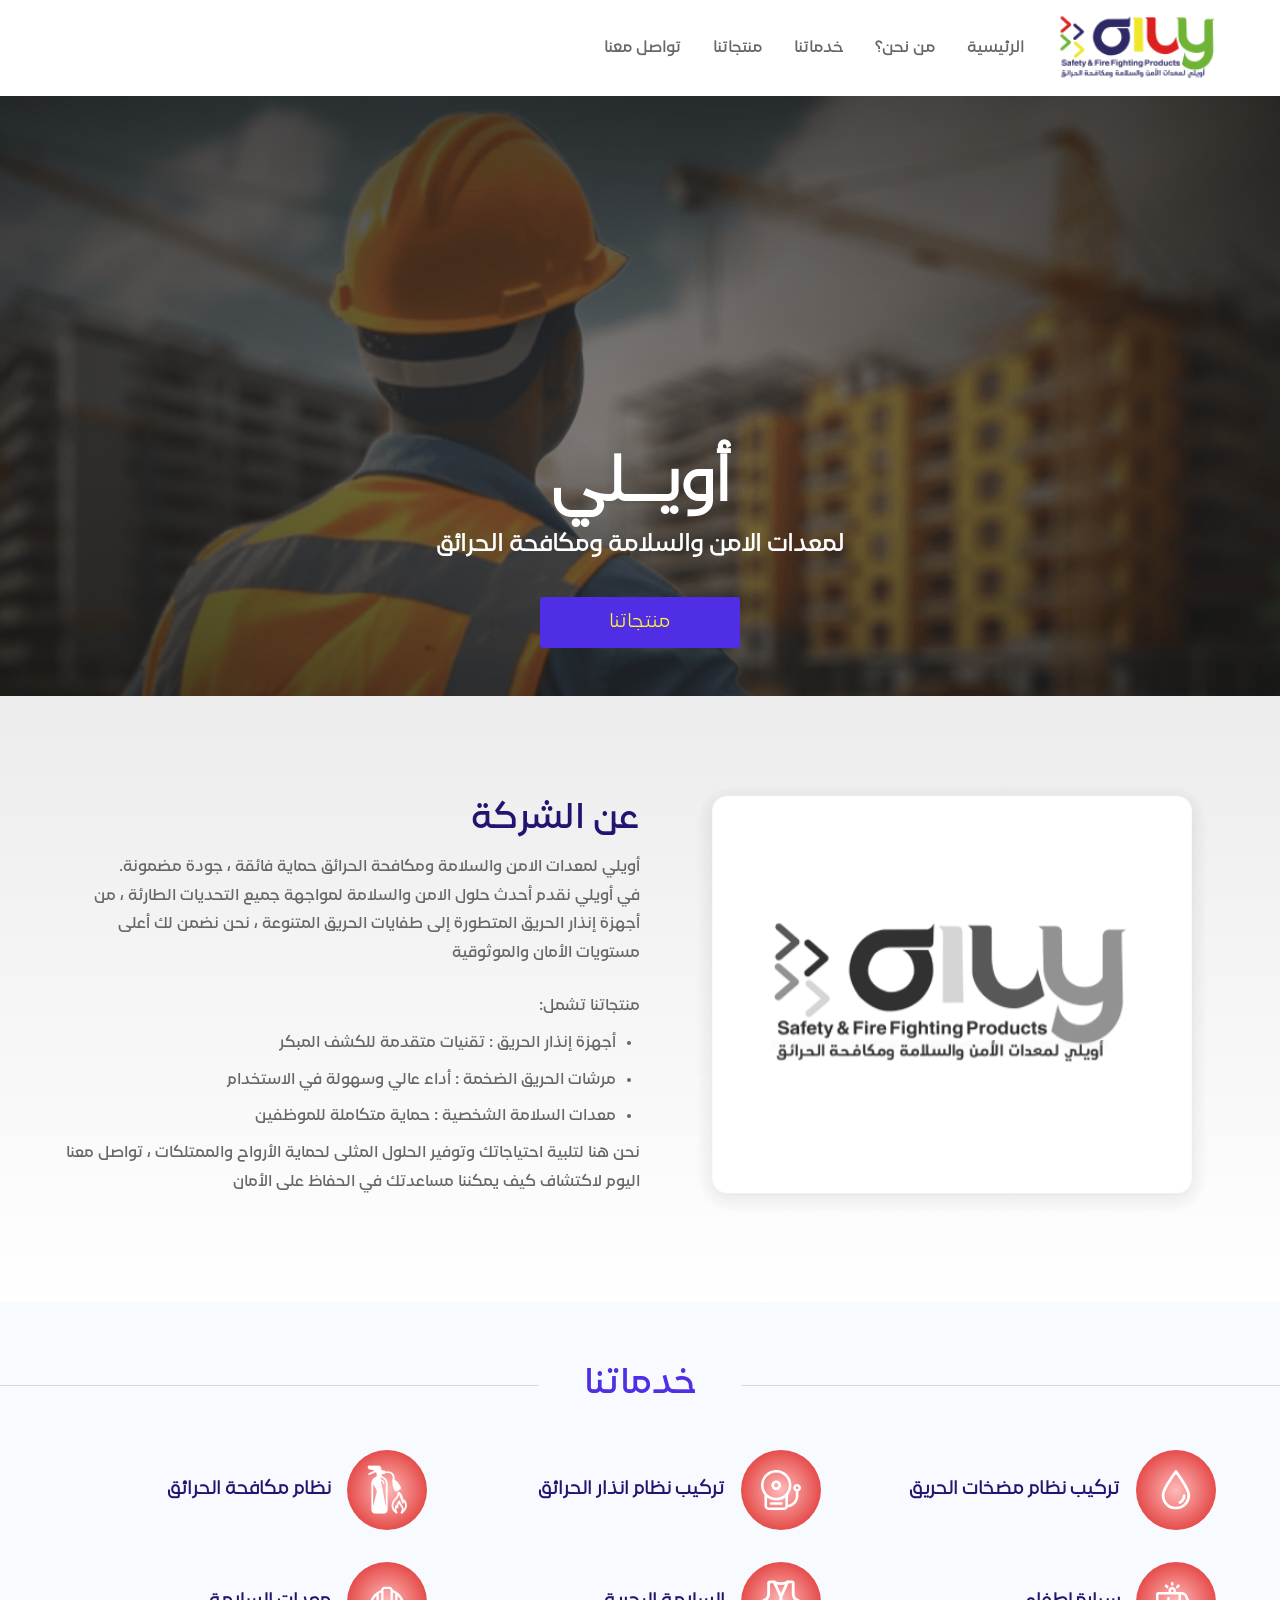
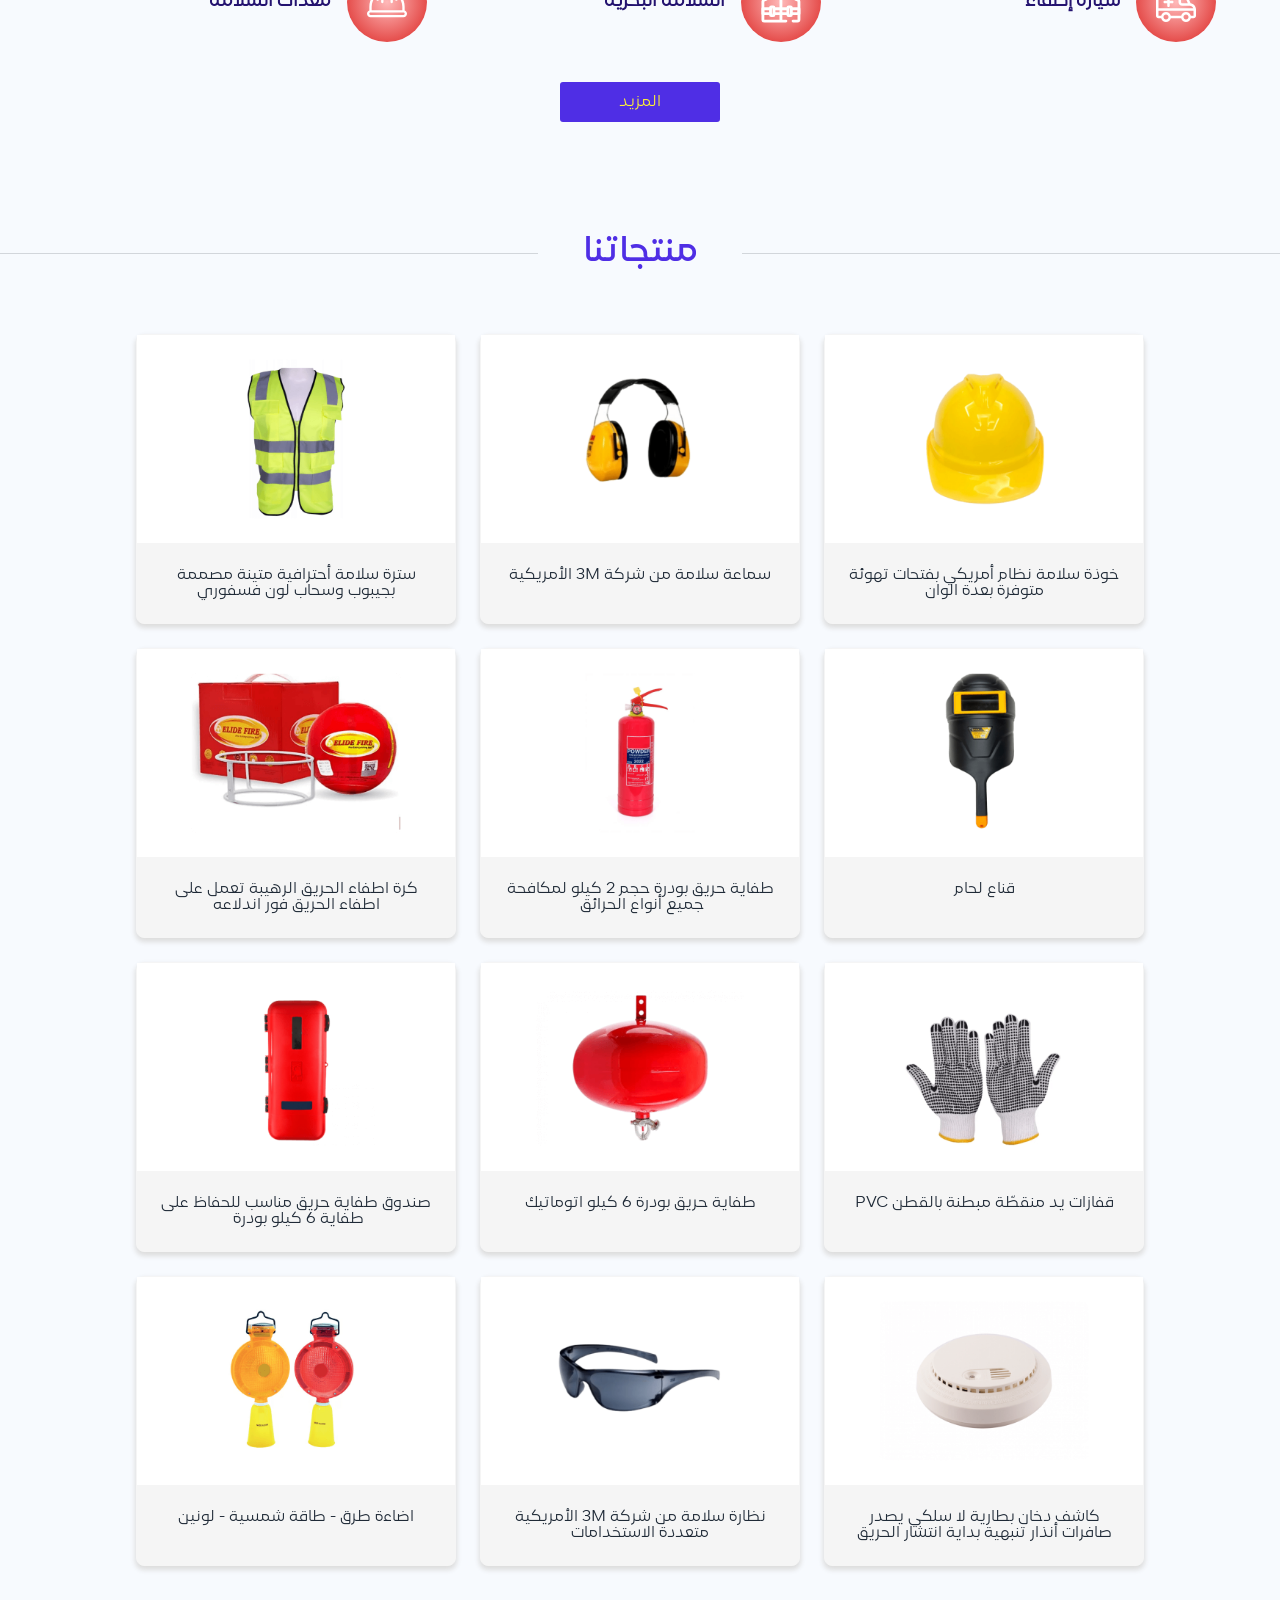
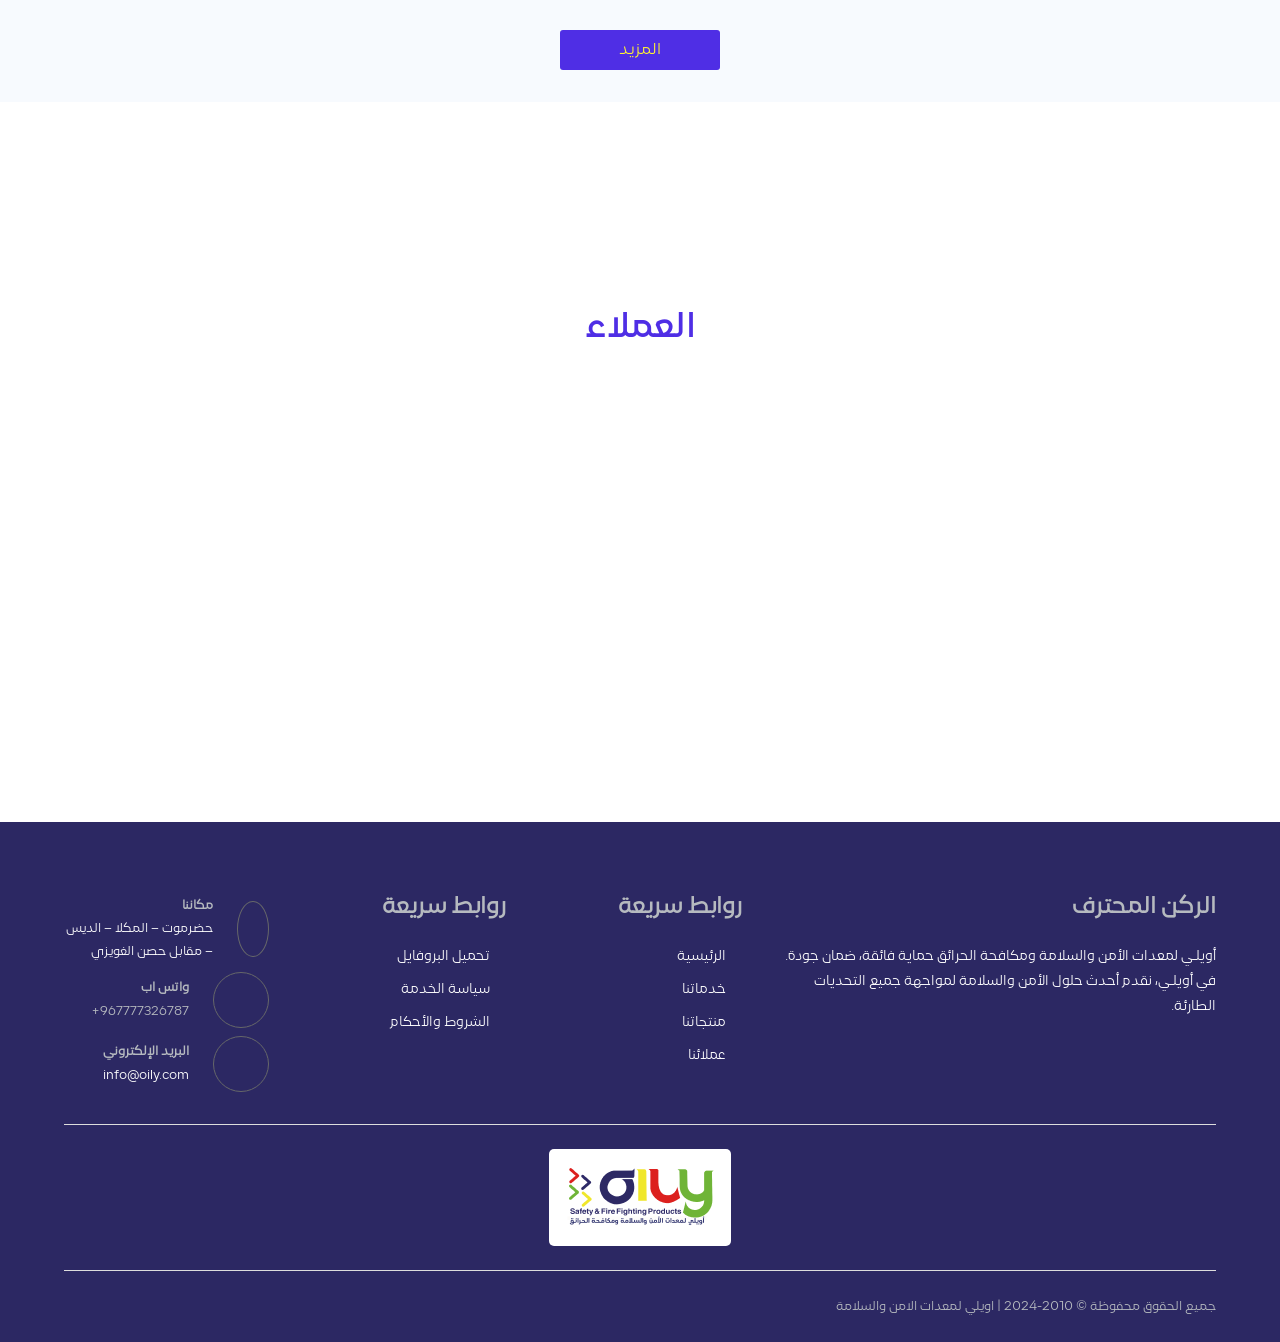
==== commit cbe80b03: "fix the animation of customers in home page, and modify the content of the project" ====
--- a/index.html
+++ b/index.html
@@ -14,8 +14,8 @@
         <link rel='stylesheet' href='https://cdn-uicons.flaticon.com/2.5.1/uicons-brands/css/uicons-brands.css'>
 
         <!-- Style -->
-        <link rel="stylesheet" href="./asset/styles/index.min.css">
-        <link rel="stylesheet" href="./asset/styles/home.min.css">
+        <link rel="stylesheet" href="./asset/styles/index.css">
+        <link rel="stylesheet" href="./asset/styles/home.css">
 
         <title>أويـلي</title>
     </head>
@@ -58,22 +58,23 @@
                     <h2>عن الشركة</h2>
                 </header>
 
-                <p>أويلـي لمعدات الأمن والسلامة ومكافحة الحرائق حماية فائقة، ضمان جودة.</p>
+                <p>أويلي لمعدات الامن والسلامة ومكافحة الحرائق حماية فائقة ، جودة مضمونة.</p>
                 <p>
-                    في أويلـي، نقدم أحدث حلول الأمن والسلامة لمواجهة جميع التحديات الطارئة. من أجهزة إنذار الحريق
-                    المتطورة إلى طفايات الحريق المتنوعة، نضمن لك أعلى مستويات الأمان والموثوقية.
+                    في أويلي نقدم أحدث حلول الامن والسلامة لمواجهة
+                    جميع التحديات الطارئة ، من أجهزة إنذار الحريق المتطورة
+                    إلى طفايات الحريق المتنوعة ، نحن نضمن لك أعلى مستويات الأمان والموثوقية 
                 </p>
                 <p>منتجاتنا تشمل:</p>
 
                 <ul>
-                    <li>أجهزة إنذار الحريق: تقنيات متقدمة للكشف المبكر.</li>
-                    <li>طفايات الحريق: أداء عالٍ وسهولة في الاستخدام.</li>
-                    <li>عدات السلامة الشخصية: حماية متكاملة للموظفين.</li>
+                    <li>أجهزة إنذار الحريق : تقنيات متقدمة للكشف المبكر </li>
+                    <li>مرشات الحريق الضخمة : أداء عالي وسهولة في الاستخدام </li>
+                    <li>معدات السلامة الشخصية : حماية متكاملة للموظفين </li>
                 </ul>
 
                 <p>
-                    نحن هنا لتلبية احتياجاتك وتوفير الحلول المثلى لحماية
-                    الأرواح والممتلكات. تواصل معنا اليوم لاكتشاف كيف يمكننا مساعدتك في الحفاظ على الأمان.
+                    نحن هنا لتلبية احتياجاتك وتوفير الحلول المثلى لحماية الأرواح والممتلكات
+                    ، تواصل معنا اليوم لاكتشاف كيف يمكننا مساعدتك في الحفاظ على الأمان 
                 </p>
             </article>
         </section>
@@ -129,11 +130,14 @@
                 <h2>العملاء</h2>
             </header>
 
-            <section id="customers-container">
-                <!-- <section class="customer center">
-                    <img src="./asset/images/Gov_Logo.png" alt="Customer's logo">
-                </section> -->
-            </section>
+            <div>
+                <section class="customers-container">
+                    <!-- <section class="customer center">
+                        <img src="./asset/images/Gov_Logo.png" alt="Customer's logo">
+                    </section> -->
+                </section>
+                
+            </div>
 
         </section>
 
--- a/asset/styles/index.css
+++ b/asset/styles/index.css
@@ -0,0 +1,555 @@
+@font-face {
+    font-family: Lama;
+    src: url('../fonts/lama_sans/Standard/LamaSans-Regular.ttf');
+}
+
+@font-face {
+    font-family: Lama-Semibold;
+    src: url('../fonts/lama_sans/Standard/LamaSans-SemiBold.ttf');
+}
+
+:root {
+    --main-color: #241370;
+    --header-color: #4F2EE5;
+    --card-color: #F5F5F5;
+    --bg-color: #ECECEC;
+    --white-color: #FFF;
+    --font-color: #666769;
+    --border-color: #ddd;
+}
+
+* {
+    margin: 0;
+    padding: 0;
+    transition: .3s;
+    font-family: Lama;
+    box-sizing: border-box;
+    -moz-box-sizing: border-box;
+    -webkit-box-sizing: border-box;
+}
+
+html {
+    font-size: 16px;
+}
+
+body {
+    color: var(--font-color);
+    /* background-image: linear-gradient(45deg, var(--bg-color), var(--white-color)); */
+}
+
+a {
+    text-decoration: none;
+    color: var(--main-color);
+}
+
+a:hover {
+    color: var(--header-color);
+}
+
+img {
+    width: 100%;
+}
+
+i {
+    line-height: 0;
+}
+
+.section {
+    padding: 1rem 5%;
+}
+
+.section header  h2 {
+    font-family: Lama-Semibold;
+    color: var(--header-color);
+    font-size: 2.25rem;
+}
+
+.section > header > p {
+    font-size: 1.5rem;
+}
+
+.center {
+    display: flex;
+    flex-direction: column;
+    justify-content: center;
+    align-items: center;
+    text-align: center;
+    gap: .5rem;
+}
+
+.logo {
+    width: 10rem;
+}
+
+@media (max-width: 768px) {
+    .logo {
+        width: 6rem;
+    }
+}
+
+.btn {
+    height: 2.5rem;
+    min-width: 10rem;
+    margin: 0 auto;
+    padding: .5rem 1.5rem;
+    background-color: var(--header-color);
+    color: #FFF333;
+    font-weight: 500;
+    border-radius: 3px;
+}
+
+.btn:hover {
+    background-color: var(--main-color);
+    color: var(--white-color);
+}
+
+.responsive {
+    display: none;
+}
+
+@media (max-width: 992px) {
+    .responsive {
+        display: unset;
+    }
+
+    .center.responsive {
+        display: flex;
+    }
+
+    .non-responsive {
+        display: none;
+    }
+}
+
+.cards-container {
+    display: flex;
+    flex-wrap: wrap;
+    justify-content: center;
+    gap: 1.5rem;
+    margin: 3rem 0;
+    padding: 1rem 5%;
+}
+
+.card {
+    width: 20rem;
+    background-color: var(--card-color);
+    border-radius: .5rem;
+    display: flex;
+    flex-direction: column;
+    gap: .5rem;
+    box-shadow: 0 3px 5px 1px var(--border-color);
+    position: relative;
+    top: 100rem;
+    padding-bottom: 1.5rem;
+    border: 1px solid var(--card-color);
+}
+
+.card.service {
+    justify-content: center;
+    align-items: center;
+    gap: 1rem;
+    padding: 1.5rem;
+}
+
+.showing {
+    animation-name: showingup;
+    animation-duration: 1s;
+    animation-fill-mode: forwards;
+}
+
+.card .icon {
+    width: 52px;
+    height: 52px;
+    background-color: var(--header-color);
+    font-size: 1.5rem;
+    border-radius: .5rem;
+    color: var(--white-color);
+}
+
+.card .icon-red {
+    width: 64px;
+    height: 64px;
+    border-radius: 50%;
+    background-image: radial-gradient(rgba(255, 185, 185, 1), rgba(218, 32, 29, 1));
+}
+
+.card:hover .icon-red {
+    background-image: radial-gradient(rgba(218, 32, 29, 1), rgba(255, 185, 185, 1));
+}
+
+.card .icon-red img {
+    width: 2rem;
+}
+
+.card .img {
+    height: 13rem;
+    margin-bottom: 1rem;
+    background-color: var(--white-color);
+    padding: 1.5rem;
+}
+
+.card .img img {
+    width: 100%;
+    height: 100%;
+    object-fit: scale-down;
+}
+
+.card header  {
+    color: var(--main-color);
+}
+
+.card p {
+    text-align: center;
+    color: #1F2A37;
+    padding: 0 1.5rem;
+}
+
+.card:hover {
+    transform: scale(1.05);
+    transition: .1s;
+}
+
+@keyframes showingup {
+    0% {
+        top: 100rem;
+    }
+
+    0% {
+        top: 50rem;
+    }
+
+    100% {
+        top: 0rem
+    }
+}
+
+/* Navbar */
+.navbar {
+    height: 6rem;
+    padding: 1rem 5%;
+    background-color: var(--white-color);
+    display: flex;
+    justify-content: space-between;
+    align-items: center;
+}
+
+.navbar ul {
+    list-style: none;
+    display: flex;
+    align-items: center;
+    gap: 2rem;
+}
+
+.navbar ul a {
+    color: var(--font-color);
+    font-weight: 600;
+}
+
+.navbar ul a:hover {
+    color: var(--main-color);
+}
+
+.navbar .bar {
+    font-size: 2rem;
+    cursor: pointer;
+    color: var(--main-color);
+}
+
+.navbar .bar:hover {
+    font-size: 2rem;
+    cursor: pointer;
+    color: var(--header-color);
+}
+
+.navbar .icons {
+    display: flex;
+    gap: 1rem;
+    font-size: 1.5rem;
+}
+.navbar .icons a {
+    color: inherit;
+}
+
+.navbar .icons a:hover {
+    color: var(--main-color);
+}
+
+@media (max-width: 992px) {
+    .navbar > ul > ul {
+        width: 100%;
+        flex-direction: column;
+        justify-content: center;
+        align-items: center;
+        position: absolute;
+        top: 1rem;
+        right: 0;
+        padding: 2rem 3rem;
+        background-color: var(--white-color);
+        border-radius: 0 0 .5rem .5rem;
+        height: 0;
+        display: none;
+        opacity: 0;
+        animation-name: navbar-responsive-close;
+        animation-duration: .4s;
+        animation-fill-mode: forwards;
+        z-index: 20;
+    }
+
+    .navbar > ul:hover > ul {
+        display: flex;
+        animation-name: navbar-responsive;
+        animation-duration: .5s;
+        animation-fill-mode: forwards;
+    }
+}
+
+@keyframes navbar-responsive {
+    from {
+        height: 0;
+        opacity: 0;
+    }
+
+    to {
+        height: 15rem;
+        opacity: 1;
+    }
+}
+
+@keyframes navbar-responsive-close {
+    from {
+        height: 13rem;
+        opacity: 1;
+    }
+
+    to {
+        height: 0;
+        opacity: 0;
+    }
+}
+
+/* footer */
+.footer {
+    padding: 4rem 5% 1.5rem;
+    background-color: #2c2863;
+    color: var(--white-color);
+    line-height: 1.8;
+}
+
+.footer > section:first-child {
+    display: grid;
+    grid-template-columns: repeat(5, 1fr);
+    gap: 2rem;
+    font-size: 14px;
+}
+
+.footer > section:first-child header {
+    margin-bottom: 1rem;
+    color: #B6BABF;
+    font-size: 20px;
+}
+
+.footer > section:first-child > article:first-child {
+    grid-column: span 2;
+}
+
+.footer > section:first-child ul {
+    list-style: none;
+}
+
+.footer > section:first-child ul li {
+    margin: .5rem 1rem;
+}
+
+.footer > section:first-child ul li a {
+    color: var(--white-color);
+}
+
+.footer > section:first-child ul li a:hover {
+    color: var(--header-color);
+}
+
+.footer > section:first-child > section:last-child article {
+    display: flex;
+    align-items: center;
+    gap: 1.5rem;
+    font-size: 13px;
+    margin: .5rem 0;
+}
+
+.footer > section:first-child > section:last-child article header {
+    margin: 0;
+}
+
+.footer > section:first-child > section:last-child article header h2 {
+    font-size: 13px;
+}
+
+.footer > section:first-child > section:last-child article .icon {
+    width: 3.5rem;
+    height: 3.5rem;
+    border: 1px solid var(--font-color);
+    border-radius: 50%;
+    font-size: 1.5rem;
+    color: #B6BABF;
+}
+
+.footer > section:nth-of-type(2) {
+    margin: 1.5rem 0;
+    padding: 1.5rem 0;
+    border-bottom: 1px solid var(--border-color);
+    border-top: 1px solid var(--border-color);
+}
+
+.footer > section:nth-of-type(2) > section {
+    width: fit-content;
+    margin: 0 auto;
+    padding: 1rem;
+    border-radius: 5px;
+    background-color: var(--white-color);
+}
+
+.footer > section:nth-of-type(3) {
+    display: flex;
+    justify-content: space-between;
+    align-items: center;
+    color: #B6BABF;
+}
+
+.footer > section:nth-of-type(3) > p {
+    font-size: 13px;
+}
+
+.footer > section:nth-of-type(3) .icons {
+    display: flex;
+    gap: 1rem;
+    font-size: 1.5rem;
+}
+
+.footer a {
+    color: #B6BABF;
+}
+
+.footer a:hover {
+    color: var(--header-color);
+}
+
+@media (max-width: 1024px) {
+    .footer > section:first-child {
+        grid-template-columns: repeat(3, 1fr);
+    }
+
+    .footer > section:first-child > article:first-child {
+        grid-column: 1;
+    }
+
+    .footer > section:first-child > section:last-child {
+        grid-column: span 3;
+        display: flex;
+        flex-wrap: wrap;
+        justify-content: center;
+        gap: 2rem;
+    }
+}
+
+@media (max-width: 768px) {
+    .footer > section:first-child {
+        grid-template-columns: repeat(1, 1fr);
+    }
+
+    .footer > section:first-child > article:first-child {
+        grid-column: 1;
+        text-align: center;
+    }
+
+    .footer > section:first-child > section:nth-child(2),
+    .footer > section:first-child > section:nth-child(3) {
+        text-align: center;
+    }
+
+    .footer > section:first-child > section:last-child {
+        grid-column: 1;
+    }
+
+    .footer > section:nth-of-type(3) {
+        flex-direction: column-reverse;
+        gap: 1.5rem;
+        text-align: center;
+    }
+}
+
+/* Header Page */
+.header-page {
+    height: 12.5rem;
+    background-image: url('../images/hero.png');
+    background-size: cover;
+    background-position: center;
+    position: relative;
+    padding: 0 5%;
+    align-items: flex-start;
+}
+
+.header-page::after {
+    content: "";
+    display: block;
+    width: 100%;
+    height: 100%;
+    position: absolute;
+    top: 0;
+    right: 0;
+    background-image: radial-gradient(rgba(6, 6, 6, 0.5), rgba(6, 6, 6, 0.8));
+    z-index: 1;
+}
+
+.header-page h1 {
+    position: relative;
+    z-index: 5;
+    font-size: 2rem;
+    font-family: Lama-Semibold;
+    color: var(--white-color);
+    position: relative;
+    margin: 0 1rem;
+}
+
+.header-page h1::before {
+    content: '';
+    width: 5px;
+    height: 100%;
+    background-color: var(--white-color);
+    display: block;
+    position: absolute;
+    margin: 0 -1.5rem;
+}
+
+/* pagination */
+.pagination {
+    margin: 3rem 0;
+    font-size: 13px;
+    display: flex;
+    justify-content: center;
+    align-items: center;
+    gap: 1rem;
+    list-style: none;
+}
+
+.pagination li a {
+    display: flex;
+    width: 2rem;
+    height: 2rem;
+    border: 1px solid var(--border-color);
+    color: var(--font-color);
+    border-radius: 5px;
+}
+
+.pagination li.active a,
+.pagination li a.active {
+    background-color: var(--header-color);
+    color: var(--white-color);
+    border-color: var(--header-color);
+}
+
+.pagination li a:hover {
+    background-color: var(--main-color);
+    border-color: var(--main-color);
+    color: var(--white-color);
+    transform: scale(1.1);
+}
--- a/asset/styles/home.css
+++ b/asset/styles/home.css
@@ -0,0 +1,376 @@
+.hero {
+    height: 37.5rem;
+    position: relative;
+    padding: 3rem 5%;
+    display: flex;
+    flex-direction: column;
+    justify-content: flex-end;
+    align-items: center;
+    text-align: center;
+    gap: 2.5rem;
+    color: var(--white-color);
+}
+
+.hero .slider {
+    width: 100%;
+    height: 100%;
+    position: absolute;
+    top: 0;
+    left: 0;
+    overflow: hidden;
+}
+
+.hero .slider .slide {
+    height: 100%;
+    width: 100%;
+}
+
+.hero .slider img {
+    height: 100%;
+    object-fit: cover;
+}
+
+.zoom-in {
+    animation: 7s zoom-in linear forwards;
+}
+
+.zoom-out {
+    animation: 7s zoom-out linear forwards;
+}
+
+@keyframes zoom-in {
+    from {
+        height: 100%;
+        width: 100%;
+        opacity: 1;
+    }
+
+    to {
+        height: 110%;
+        width: 110%;
+        opacity: .8;
+    }
+}
+
+@keyframes zoom-out {
+    from {
+        height: 110%;
+        width: 110%;
+        opacity: .8;
+    }
+
+    to {
+        height: 100%;
+        width: 100%;
+        opacity: 1;
+    }
+}
+
+.hero .slider::after {
+    content: "";
+    display: block;
+    width: 100%;
+    height: 110%;
+    position: absolute;
+    top: 0;
+    background-image: radial-gradient(rgba(6, 6, 6, 0.5), rgba(6, 6, 6, 0.8));
+    z-index: 1;
+}
+
+.hero > * {
+    position: relative;
+    z-index: 5;
+}
+
+.hero h1 {
+    font-size: 4rem;
+    margin-bottom: 1rem;
+}
+
+.hero .btn {
+    height: 3.2rem;
+    width: 12.5rem;
+    font-size: 1.25rem;
+    border-radius: 3px;
+}
+
+/* About section */
+.about {
+    padding: 5rem 5%;
+    display: flex;
+    justify-content: space-between;
+    gap: 2rem;
+    align-items: center;
+    background-image: linear-gradient(180deg, var(--bg-color), var(--white-color));
+}
+
+.about article {
+    width: 50%;
+}
+
+.about article h2 {
+    color: var(--main-color);
+    margin-bottom: 1rem;
+}
+
+.about article p,
+.about article li {
+    font-family: Lama-Semibold;
+    line-height: 1.8;
+}
+
+.about article p:nth-child(4) {
+    margin-top: 1.5rem;
+}
+
+.about article li {
+    margin: .5rem 1.5rem;
+}
+
+.about .image {
+    width: 33rem;
+    position: relative;
+}
+
+.about .image img {
+    position: relative;
+    z-index: 10;
+}
+
+.about .image::after,
+.about .image::before {
+    content: "";
+    width: 92.5px;
+    height: 158.28px;
+    display: block;
+    background-image: url('../images/Layer_1.png');
+    background-size: cover;
+    position: absolute;
+    animation-name: opacity;
+    animation-duration: 4s;
+    animation-timing-function: ease;
+    animation-fill-mode: forwards;
+    animation-iteration-count: infinite;
+}
+
+.about .image::before {
+    top: -2rem;
+    right: -1rem;
+}
+
+.about .image::after {
+    bottom: -2rem;
+    left: -1rem;
+    animation-delay: 1s;
+}
+
+@keyframes opacity {
+    0% {
+        opacity: 0;
+    }
+
+    50% {
+        opacity: 1;
+    }
+
+    100% {
+        opacity: 0;
+    }
+}
+
+@media (max-width: 992px) {
+    .about {
+        flex-direction: column;
+        align-items: center;
+    }
+
+    .about article {
+        width: 100%
+    }
+}
+
+@media (max-width: 768px) {
+    .about .image {
+        width: 80%;
+    }
+}
+
+/* Section Class of Services and Products section */
+.section:not(.about.section, .customers.section) {
+    padding: 4rem 0 2rem;
+    background-color: #F7FAFE;
+}
+
+.section > header {
+    position: relative;
+}
+
+.section > header h2 {
+    width: fit-content;
+    margin: 0 auto;
+}
+
+.section > header::after,
+.section > header::before {
+    content: "";
+    display: block;
+    width: 42%;
+    height: 1px;
+    border-bottom: 1px solid #D2D6DB;
+    position: absolute;
+    left: 0;
+    top: 50%;
+}
+
+.section > header::before {
+    left: unset;
+    right: 0;
+}
+
+/* Services section */
+.services > section:not(.services .btn-container) {
+    padding: 1rem 5%;
+    display: grid;
+    grid-template-columns: repeat(3, 1fr);
+    gap: 2rem;
+    margin-top: 2rem;
+}
+
+.services section .service {
+    display: flex;
+    align-items: center;
+    gap: 1rem;
+    color: var(--main-color);
+    position: relative;
+    top: 100rem;
+}
+
+.services section .service .icon {
+    width: 5rem;
+    height: 5rem;
+    background-image: radial-gradient(rgba(255, 185, 185, 1), rgba(218, 32, 29, 1));
+    border-radius: 50%;
+}
+
+.services section .service:hover .icon {
+    background-image: radial-gradient(rgba(218, 32, 29, 1), rgba(255, 185, 185, 1));
+}
+
+.services section .service .icon img {
+    width: 2.5rem;
+}
+
+.services .btn-container {
+    margin: 1.5rem 0 1rem;
+}
+
+@media (max-width: 992px) {
+    .services > section:not(.services .btn-container) {
+        grid-template-columns: repeat(2, 1fr);
+        margin: 2rem auto;
+    }
+}
+
+@media (max-width: 768px) {
+    .section > header::after,
+    .section > header::before {
+        width: 35%;
+    }
+
+    .services > section:not(.services .btn-container) {
+        grid-template-columns: repeat(1, 1fr);
+        width: 80%;
+        margin: 2rem auto;
+    }
+}
+
+@media (max-width: 375px) {
+    .section header::after,
+    .section header::before {
+        width: 25%;
+    }
+
+    .services > section:not(.services .btn-container) {
+        width: 100%;
+    }
+}
+
+/* Products section */
+.products .btn {
+    width: fit-content;
+    margin: 0 auto;
+}
+
+/* Customers section */
+.customers {
+    background-color: var(--white-color);
+    height: 80vh;
+    overflow: hidden;
+}
+
+.customers > header::after,
+.customers > header::before {
+    content: unset;
+}
+
+.customers > div {
+    display: flex;
+}
+
+.customers > div > section {
+    width: 100%;
+    padding: 2rem .5rem;
+    display: flex;
+    justify-content: center;
+    gap: 2.5rem;
+    margin: 3rem 0;
+    animation: 40s customer-slider infinite linear forwards;
+}
+
+.customers section .customer {
+    width: 12.5rem;
+    height: 6.25rem;
+    background-color: var(--card-color);
+    padding: 1.5rem 2rem;
+    border-radius: .5rem;
+}
+
+.customers section .customer img {
+    width: 10rem;
+    height: 100%;
+    object-fit: scale-down;
+}
+
+.customers > div:hover section {
+    animation-play-state: paused;
+}
+
+.customers section .customer:hover img {
+    transform: scale(1.1);
+}
+
+@keyframes customer-slider {
+    from {
+        transform: translateX(100%);
+    }
+
+    to {
+        transform: translateX(-100%);
+    }
+}
+
+/* @media (max-width: 768px) {
+    .customers section .customer {
+        animation: s customer-slider-resonse infinite linear forwards;
+    }
+}
+
+@keyframes customer-slider-resonse {
+    from {
+        left: 200%;
+    }
+
+    to {
+        left: -200%;
+    }
+} */
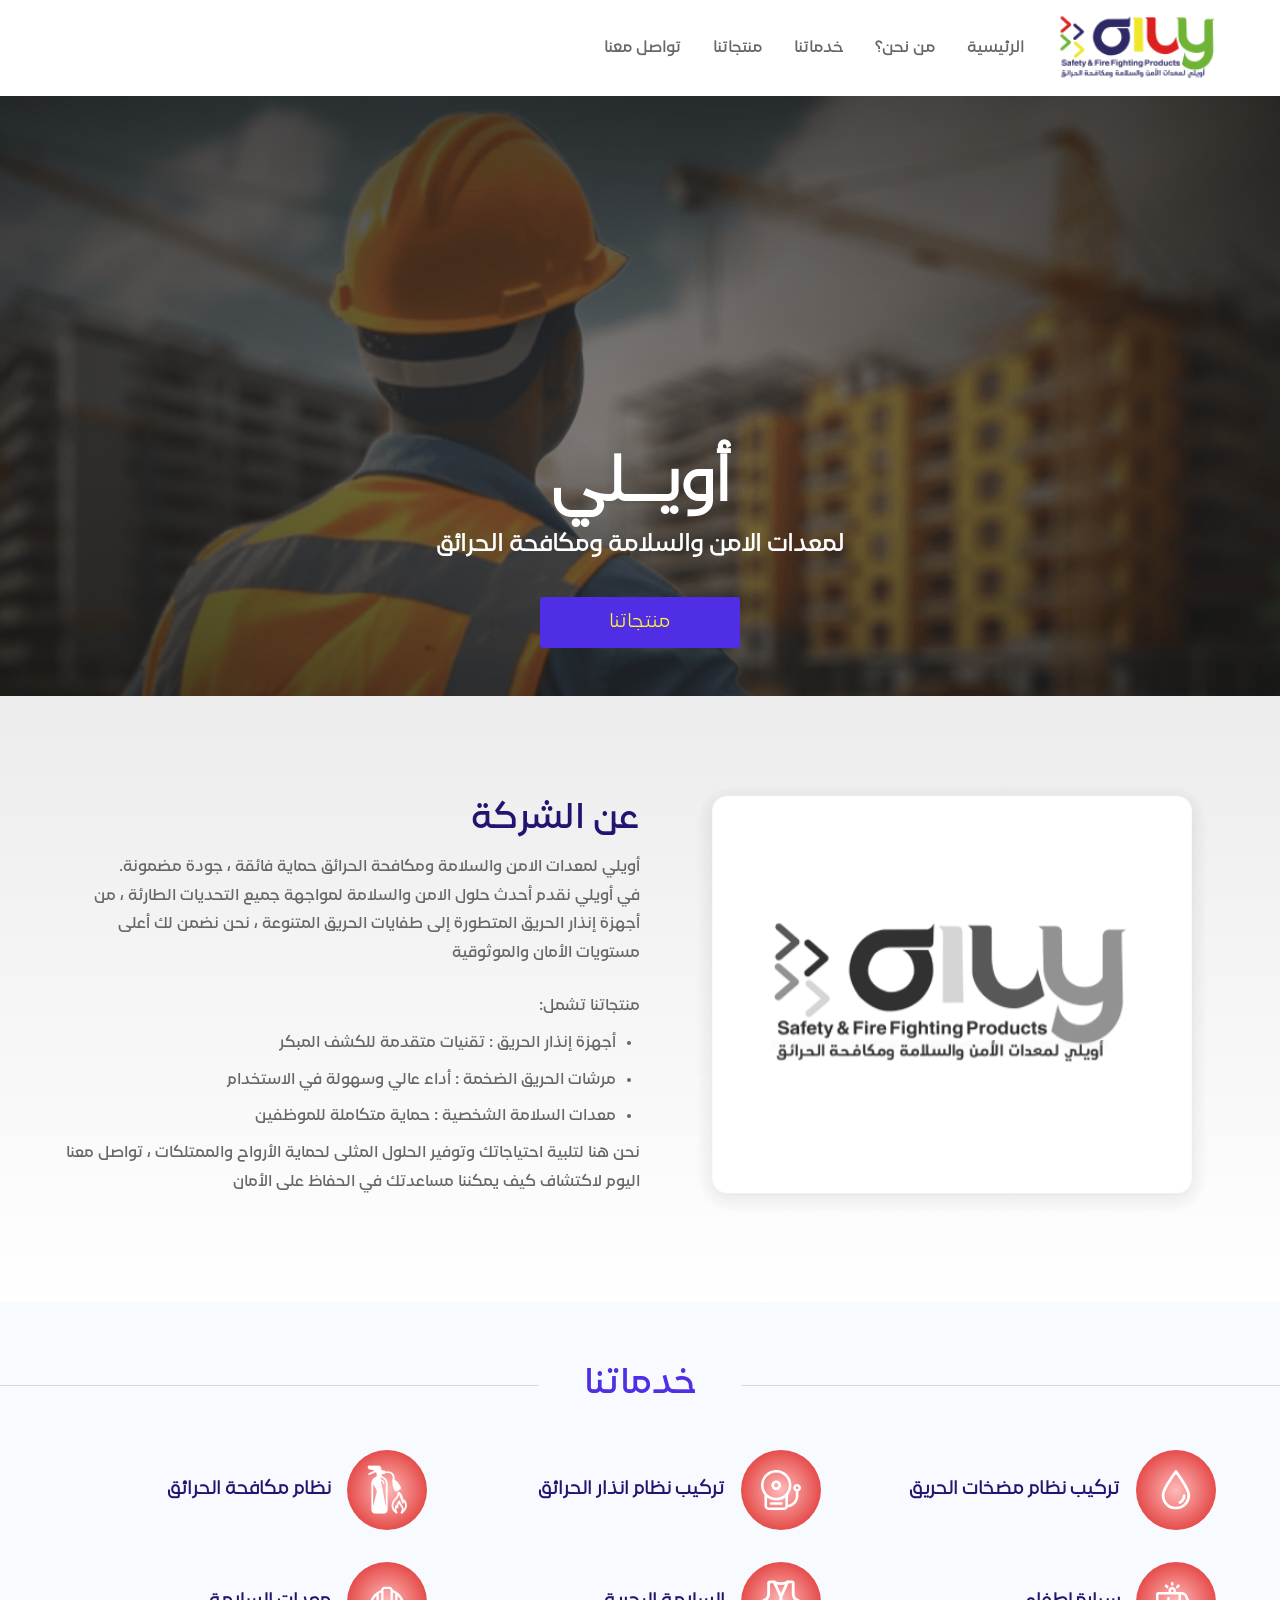
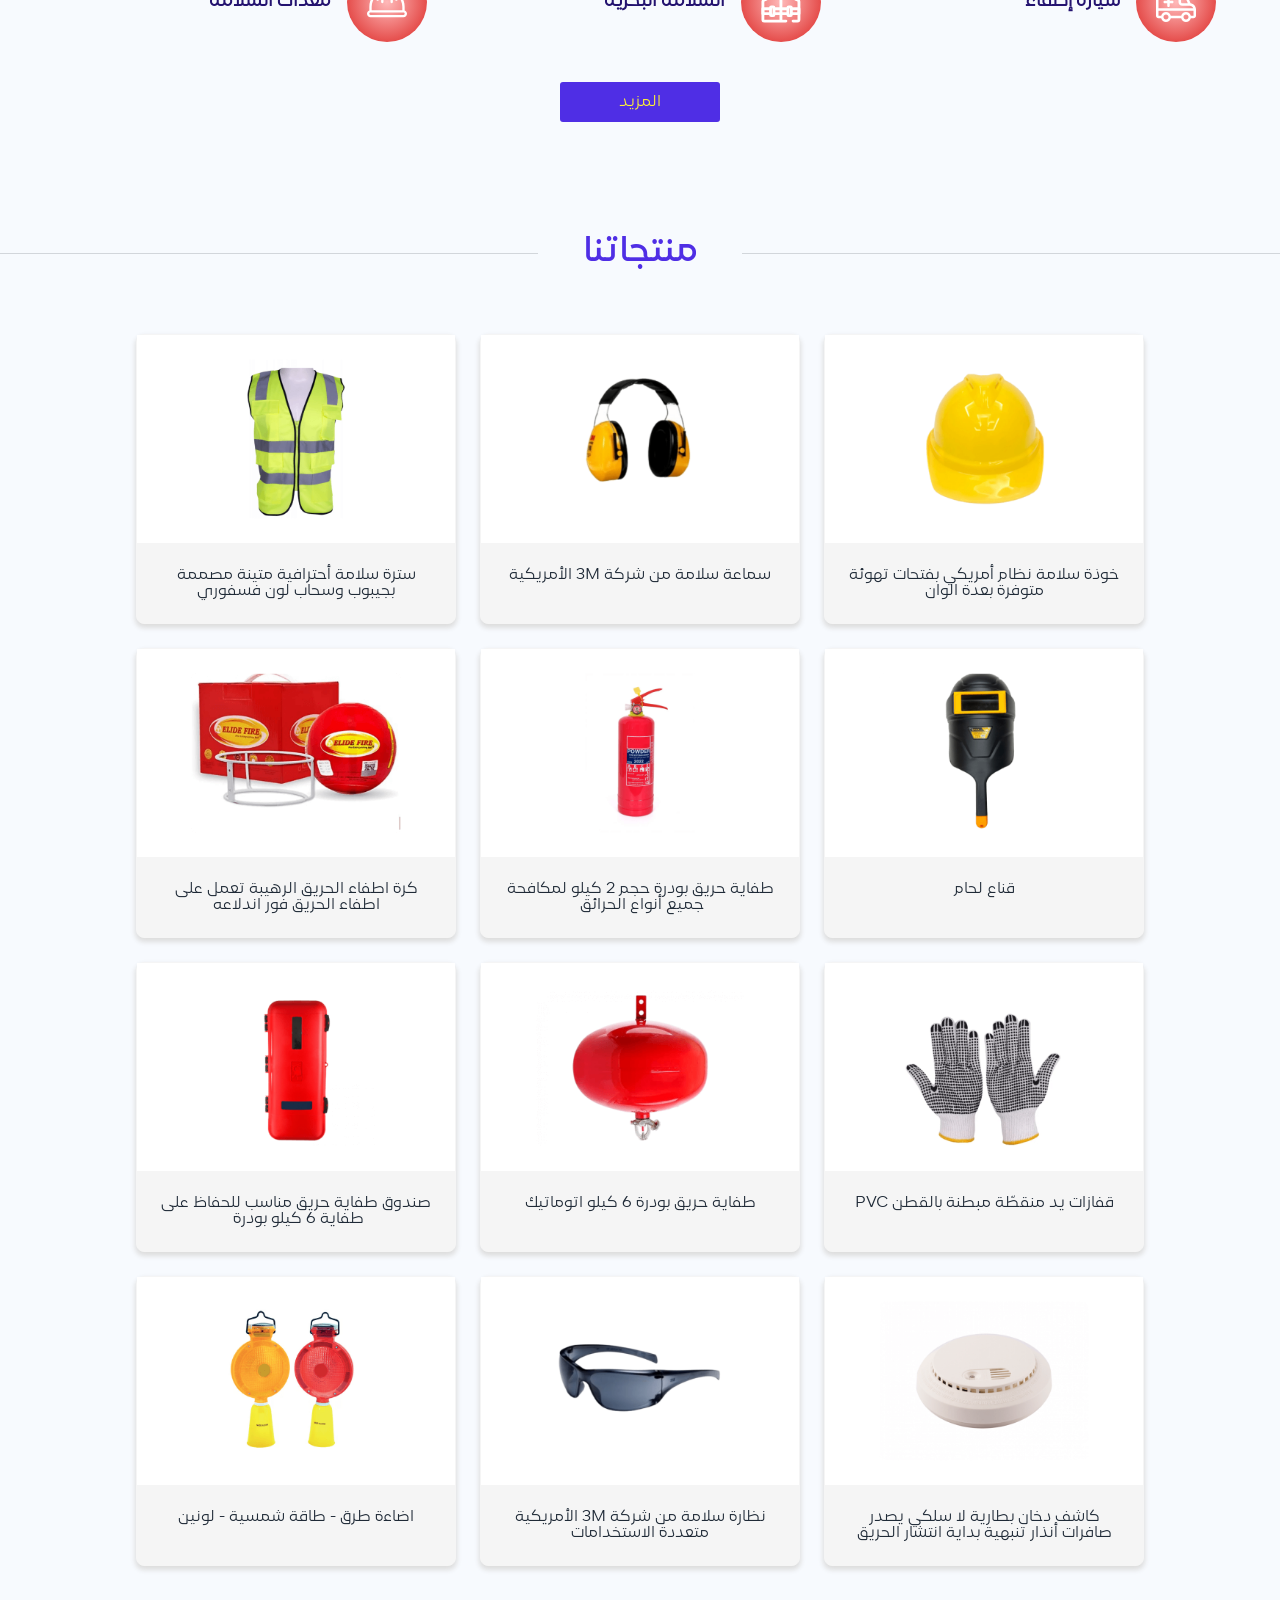
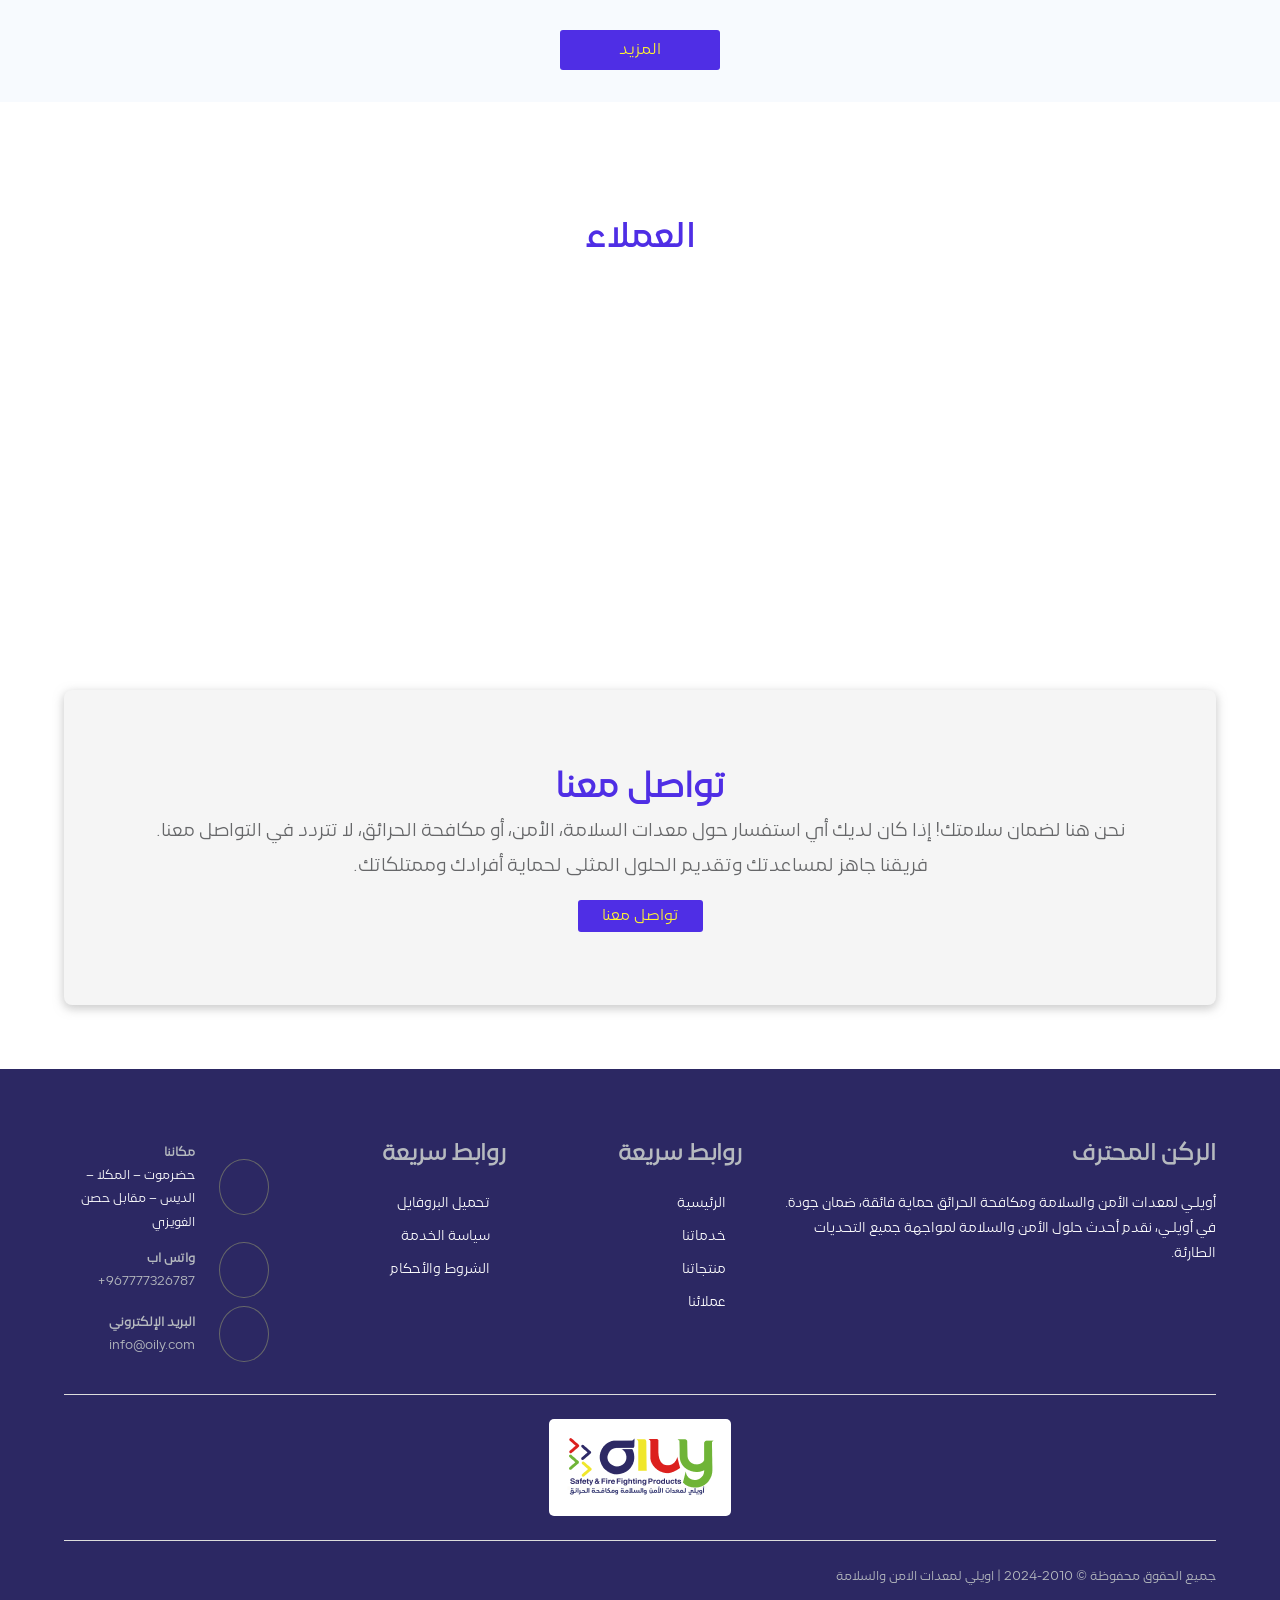
==== commit 16dae9fc: "create contact us section in home page" ====
--- a/index.html
+++ b/index.html
@@ -138,7 +138,23 @@
                 </section>
                 
             </div>
+        </section>
 
+        <!-- Contact us section -->
+        <section class="contact-us center">
+            <header>
+                <h2>تواصل معنا</h2>
+            </header>
+
+            <p>
+                نحن هنا لضمان سلامتك! إذا كان لديك أي استفسار حول معدات السلامة،
+                الأمن، أو مكافحة الحرائق، لا تتردد في التواصل معنا.
+                فريقنا جاهز لمساعدتك وتقديم الحلول المثلى لحماية أفرادك وممتلكاتك.
+            </p>
+
+            <section class="btn-container">
+                <a href="/pages/contact-us.html" class="btn">تواصل معنا</a>
+            </section>
         </section>
 
         <footer class="footer"></footer>
--- a/asset/styles/index.css
+++ b/asset/styles/index.css
@@ -393,6 +393,14 @@
     color: #B6BABF;
 }
 
+.footer > section:first-child > section:last-child article section {
+    width: calc(100% - 3.5rem);
+}
+
+.footer > section:first-child > section:last-child article section p {
+    width: fit-content;
+}
+
 .footer > section:nth-of-type(2) {
     margin: 1.5rem 0;
     padding: 1.5rem 0;
--- a/asset/styles/home.css
+++ b/asset/styles/home.css
@@ -138,7 +138,9 @@
 }
 
 .about .image::after,
-.about .image::before {
+.about .image::before,
+.contact-us::after,
+.contact-us::before {
     content: "";
     width: 92.5px;
     height: 158.28px;
@@ -153,12 +155,14 @@
     animation-iteration-count: infinite;
 }
 
-.about .image::before {
+.about .image::before,
+.contact-us::before {
     top: -2rem;
     right: -1rem;
 }
 
-.about .image::after {
+.about .image::after,
+.contact-us::after {
     bottom: -2rem;
     left: -1rem;
     animation-delay: 1s;
@@ -304,8 +308,9 @@
 /* Customers section */
 .customers {
     background-color: var(--white-color);
-    height: 80vh;
+    height: 60vh;
     overflow: hidden;
+    margin-bottom: 0;
 }
 
 .customers > header::after,
@@ -359,18 +364,37 @@
     }
 }
 
-/* @media (max-width: 768px) {
-    .customers section .customer {
-        animation: s customer-slider-resonse infinite linear forwards;
-    }
-}
-
-@keyframes customer-slider-resonse {
-    from {
-        left: 200%;
-    }
-
-    to {
-        left: -200%;
-    }
-} */+/* Contact us */
+.contact-us {
+    position: relative;
+    min-height: 35vh;
+    width: 90%;
+    margin: 3rem auto 4rem;
+    background-color: var(--card-color);
+    border-radius: .5rem;
+    box-shadow: 0 3px 10px 1px rgba(155, 155, 155, .5);
+    padding: 1.5rem;
+    text-align: center;
+    gap: .5rem;
+}
+
+.contact-us::before {
+    z-index: -1;
+    top: -3rem;
+}
+
+.contact-us header {
+    color: var(--header-color);
+    font-size: 1.5rem;
+}
+
+.contact-us p {
+    width: 90%;
+    margin: 0 auto;
+    font-size: 1.2rem;
+    line-height: 1.8;
+}
+
+.contact-us .btn-container {
+    margin-top: 1rem;
+}
